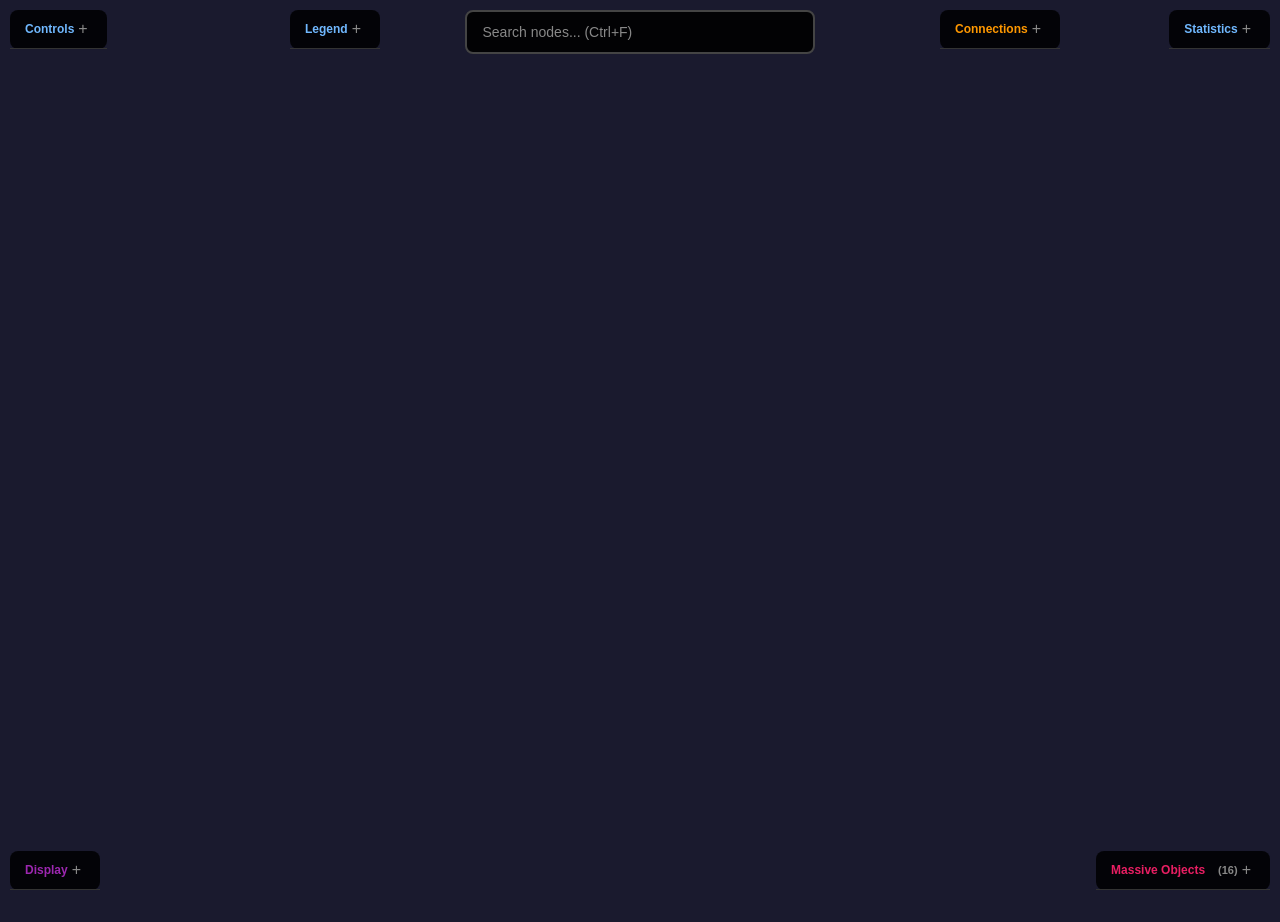
==== test_output.html @ c4960b2f "Modified the original features: _Disable zoom on simulation _Auto scale font size of the Highlighted" ====
<!DOCTYPE html>
<html lang="en">
<head>
    <meta charset="UTF-8">
    <meta name="viewport" content="width=device-width, initial-scale=1.0">
    <title>CodeGraph - Interactive Visualization</title>
    <script src="https://d3js.org/d3.v7.min.js"></script>
    <style>
* {
    margin: 0;
    padding: 0;
    box-sizing: border-box;
}
body {
    font-family: -apple-system, BlinkMacSystemFont, 'Segoe UI', Roboto, sans-serif;
    background: #1a1a2e;
    overflow: hidden;
}
#graph {
    width: 100vw;
    height: 100vh;
}
.node {
    cursor: pointer;
}
.node-module {
    fill: #009c2c;
    stroke: #00ff44;
    stroke-width: 2px;
}
.node-module.collapsed {
    fill: #006618;
    stroke: #00ff44;
    stroke-width: 3px;
    stroke-dasharray: 4, 2;
}
.node-entity {
    fill: #4a90d9;
    stroke: #70b8ff;
    stroke-width: 1.5px;
}
.node-entity.collapsed {
    fill: #2a5080;
    stroke: #70b8ff;
    stroke-width: 2px;
    stroke-dasharray: 3, 2;
}
.node-external {
    fill: #808080;
    stroke: #aaaaaa;
    stroke-width: 1px;
}
.node:hover {
    filter: brightness(1.3);
}
.node-hidden {
    opacity: 0;
    pointer-events: none;
}
.link {
    fill: none;
    stroke-opacity: 0.6;
}
.link-module-module {
    stroke: #ff9800;
    stroke-width: 3px;
    stroke-opacity: 0.8;
}
.link-module-entity {
    stroke: #009c2c;
    stroke-width: 1.5px;
    stroke-dasharray: 5, 3;
}
.link-dependency {
    stroke: #d94a4a;
    stroke-width: 1.5px;
}
.link-hidden {
    opacity: 0;
}
.label {
    font-size: 11px;
    fill: #ffffff;
    pointer-events: none;
    text-shadow: 0 0 3px #000, 0 0 6px #000;
}
.label-module {
    font-size: 13px;
    font-weight: bold;
}
.label-hidden {
    opacity: 0;
}
.label.highlighted-label {
    font-size: 16px;
}
.tooltip {
    position: absolute;
    background: rgba(0, 0, 0, 0.9);
    color: #fff;
    padding: 10px 14px;
    border-radius: 6px;
    font-size: 12px;
    pointer-events: none;
    opacity: 0;
    transition: opacity 0.2s;
    border: 1px solid #555;
    max-width: 300px;
}
.tooltip .links-info {
    margin-top: 8px;
    padding-top: 8px;
    border-top: 1px solid #444;
}
.tooltip .links-info span {
    display: inline-block;
    margin-right: 12px;
}
.tooltip .links-in {
    color: #4CAF50;
}
.tooltip .links-out {
    color: #ff9800;
}
.controls {
    top: 10px;
    left: 10px;
}
.controls .panel-header h4 {
    color: #70b8ff;
}
.controls p {
    margin: 5px 0;
    color: #ccc;
}
.controls kbd {
    background: #333;
    padding: 2px 6px;
    border-radius: 3px;
    font-family: monospace;
}
.legend {
    inset: 10px auto auto 290px;
}
.legend .panel-header h4 {
    color: #70b8ff;
}
.legend .panel-content h4 {
    margin-bottom: 8px;
    color: #70b8ff;
    margin-top: 0;
}
.legend-section {
    margin-bottom: 10px;
}
.legend-item {
    display: flex;
    align-items: center;
    margin: 4px 0;
}
.legend-color {
    width: 20px;
    height: 20px;
    margin-right: 10px;
    border-radius: 3px;
}
.legend-line {
    width: 30px;
    height: 3px;
    margin-right: 10px;
}
.legend-module { background: #009c2c; }
.legend-entity { background: #4a90d9; border-radius: 50%; }
.legend-external { background: #808080; border-radius: 50%; }
.legend-link-module { background: #ff9800; }
.legend-link-entity { background: #009c2c; }
.legend-link-dep { background: #d94a4a; }
.stats {
    top: 10px;
    right: 10px;
}
.stats .panel-header h4 {
    color: #70b8ff;
}
.unlinked-modules {
    top: 10px;
    right: 220px;
    max-height: 400px;
    max-width: 300px;
}
.unlinked-modules .panel-header h4 {
    color: #ff9800;
}
.unlinked-modules .count {
    color: #888;
    font-size: 11px;
    margin-left: 5px;
}
/* Tabs inside unlinked panel */
.unlinked-tabs {
    display: flex;
    border-bottom: 1px solid #333;
    margin-bottom: 10px;
}
.unlinked-tab {
    flex: 1;
    padding: 8px 4px;
    background: none;
    border: none;
    color: #888;
    cursor: pointer;
    font-size: 11px;
    transition: color 0.2s, background 0.2s;
    text-align: center;
}
.unlinked-tab:hover {
    color: #ccc;
}
.unlinked-tab.active {
    color: #ff9800;
    background: rgba(255, 152, 0, 0.1);
    border-bottom: 2px solid #ff9800;
}
.unlinked-tab-content {
    display: none;
}
.unlinked-tab-content.active {
    display: block;
}
/* Links filter in Links count tab */
.links-filter {
    margin-bottom: 10px;
    padding-bottom: 10px;
    border-bottom: 1px solid #333;
}
.links-filter .filter-row {
    display: flex;
    align-items: center;
    gap: 8px;
    margin-bottom: 6px;
}
.links-filter label {
    display: flex;
    align-items: center;
    gap: 4px;
    cursor: pointer;
    font-size: 11px;
}
.links-filter input[type="checkbox"] {
    cursor: pointer;
}
.links-filter input[type="number"] {
    width: 50px;
    padding: 4px 6px;
    border: 1px solid #555;
    border-radius: 4px;
    background: #333;
    color: #fff;
    font-size: 11px;
}
.unlinked-modules ul {
    list-style: none;
    margin: 0;
    padding: 0;
    max-height: 200px;
    overflow-y: auto;
}
.unlinked-modules li {
    padding: 4px 8px;
    margin: 2px 0;
    cursor: pointer;
    border-radius: 4px;
    transition: background 0.2s;
    white-space: nowrap;
    overflow: hidden;
    text-overflow: ellipsis;
}
.unlinked-modules li:hover {
    background: rgba(255, 152, 0, 0.3);
}
.unlinked-modules li .path {
    color: #888;
    font-size: 10px;
    display: block;
    margin-top: 2px;
}
.unlinked-modules li .links-count {
    color: #ff9800;
    font-weight: bold;
}
.unlinked-modules li .entity-type {
    color: #888;
    font-size: 10px;
}
.unlinked-modules::-webkit-scrollbar {
    width: 6px;
}
.unlinked-modules::-webkit-scrollbar-thumb {
    background: #555;
    border-radius: 3px;
}
/* Draggable panel styles */
.panel {
    position: fixed;
    background: rgba(0, 0, 0, 0.85);
    border-radius: 8px;
    color: #fff;
    font-size: 12px;
    z-index: 100;
    min-width: 150px;
}
.panel-header {
    display: flex;
    justify-content: space-between;
    align-items: center;
    padding: 10px 15px;
    cursor: move;
    border-bottom: 1px solid #333;
    user-select: none;
}
.panel-header h4 {
    margin: 0;
    display: flex;
    align-items: center;
    gap: 8px;
}
.panel-toggle {
    background: none;
    border: none;
    color: #888;
    cursor: pointer;
    font-size: 16px;
    padding: 0 4px;
    transition: color 0.2s;
}
.panel-toggle:hover {
    color: #fff;
}
.panel-content {
    padding: 15px;
    overflow-y: auto;
}
.panel.collapsed .panel-content {
    display: none;
}
.panel.collapsed {
    min-width: auto;
}
/* Massive objects panel */
.massive-objects {
    bottom: 10px;
    right: 10px;
    max-height: 400px;
    max-width: 300px;
}
.massive-objects .panel-header h4 {
    color: #e91e63;
}
.massive-objects .filters {
    margin-bottom: 10px;
    display: flex;
    flex-direction: column;
    gap: 8px;
}
.massive-objects .filter-row {
    display: flex;
    align-items: center;
    gap: 8px;
}
.massive-objects label {
    display: flex;
    align-items: center;
    gap: 4px;
    cursor: pointer;
}
.massive-objects input[type="checkbox"] {
    cursor: pointer;
}
.massive-objects input[type="number"] {
    width: 60px;
    padding: 4px 8px;
    border: 1px solid #555;
    border-radius: 4px;
    background: #333;
    color: #fff;
    font-size: 12px;
}
.massive-objects .count {
    color: #888;
    font-size: 11px;
    margin-left: 5px;
}
.massive-objects ul {
    list-style: none;
    margin: 0;
    padding: 0;
    max-height: 250px;
    overflow-y: auto;
}
.massive-objects li {
    padding: 4px 8px;
    margin: 2px 0;
    cursor: pointer;
    border-radius: 4px;
    transition: background 0.2s;
}
.massive-objects li:hover {
    background: rgba(233, 30, 99, 0.3);
}
.massive-objects li .lines {
    color: #e91e63;
    font-weight: bold;
}
.massive-objects li .entity-type {
    color: #888;
    font-size: 10px;
}
.massive-objects::-webkit-scrollbar {
    width: 6px;
}
.massive-objects::-webkit-scrollbar-thumb {
    background: #555;
    border-radius: 3px;
}
/* Size toggle / Display panel */
.size-toggle {
    bottom: 10px;
    left: 10px;
    min-width: 180px;
}
.size-toggle .panel-header h4 {
    color: #9c27b0;
}
.size-toggle label {
    cursor: pointer;
    display: flex;
    align-items: center;
    gap: 6px;
    margin: 3px 0;
}
.size-toggle input[type="checkbox"] {
    cursor: pointer;
    width: 14px;
    height: 14px;
}
.size-toggle .display-section {
    margin-top: 12px;
    padding-top: 10px;
    border-top: 1px solid #333;
}
.size-toggle .display-section h5 {
    margin: 0 0 8px 0;
    color: #888;
    font-size: 11px;
    text-transform: uppercase;
}
/* Search box styles */
.search-container {
    position: fixed;
    top: 10px;
    left: 50%;
    transform: translateX(-50%);
    z-index: 1001;
    width: 350px;
}
.search-box {
    position: relative;
    width: 100%;
}
.search-input {
    width: 100%;
    padding: 12px 40px 12px 16px;
    font-size: 14px;
    border: 2px solid #444;
    border-radius: 8px;
    background: rgba(0, 0, 0, 0.9);
    color: #fff;
    outline: none;
    transition: border-color 0.2s, box-shadow 0.2s;
}
.search-input:focus {
    border-color: #70b8ff;
    box-shadow: 0 0 10px rgba(112, 184, 255, 0.3);
}
.search-input::placeholder {
    color: #888;
}
.search-clear {
    position: absolute;
    right: 12px;
    top: 50%;
    transform: translateY(-50%);
    background: none;
    border: none;
    color: #888;
    font-size: 18px;
    cursor: pointer;
    padding: 4px;
    display: none;
}
.search-clear:hover {
    color: #fff;
}
.search-clear.visible {
    display: block;
}
.autocomplete-list {
    position: absolute;
    top: 100%;
    left: 0;
    right: 0;
    max-height: 300px;
    overflow-y: auto;
    background: rgba(0, 0, 0, 0.95);
    border: 1px solid #444;
    border-top: none;
    border-radius: 0 0 8px 8px;
    display: none;
}
.autocomplete-list.visible {
    display: block;
}
.autocomplete-item {
    padding: 10px 16px;
    cursor: pointer;
    display: flex;
    align-items: center;
    gap: 10px;
    border-bottom: 1px solid #333;
}
.autocomplete-item:last-child {
    border-bottom: none;
}
.autocomplete-item:hover,
.autocomplete-item.selected {
    background: rgba(112, 184, 255, 0.2);
}
.autocomplete-item .node-type {
    font-size: 10px;
    padding: 2px 6px;
    border-radius: 3px;
    text-transform: uppercase;
    font-weight: bold;
}
.autocomplete-item .node-type.module {
    background: #009c2c;
    color: #fff;
}
.autocomplete-item .node-type.entity {
    background: #4a90d9;
    color: #fff;
}
.autocomplete-item .node-type.external {
    background: #808080;
    color: #fff;
}
.autocomplete-item .node-name {
    color: #fff;
    flex: 1;
}
.autocomplete-item .node-parent {
    color: #888;
    font-size: 12px;
}
/* Dimmed state for non-highlighted nodes/links */
.node.dimmed {
    opacity: 0.15;
}
.link.dimmed {
    opacity: 0.05;
}
.label.dimmed {
    opacity: 0.1;
}
/* Highlighted state */
.node.highlighted {
    filter: brightness(1.3) drop-shadow(0 0 8px rgba(255, 255, 255, 0.5));
}
.node.highlighted-main {
    filter: brightness(1.5) drop-shadow(0 0 15px rgba(112, 184, 255, 0.8));
}
.link.highlighted {
    stroke-opacity: 1;
    filter: drop-shadow(0 0 3px rgba(255, 255, 255, 0.5));
}

    </style>
</head>
<body>
    <div id="graph"></div>
    <div class="tooltip" id="tooltip"></div>

    <!-- Search box -->
    <div class="search-container">
        <div class="search-box">
            <input type="text" class="search-input" id="searchInput" placeholder="Search nodes... (Ctrl+F)" autocomplete="off">
            <button class="search-clear" id="searchClear">&times;</button>
            <div class="autocomplete-list" id="autocompleteList"></div>
        </div>
    </div>

    <div class="panel controls collapsed" id="controls-panel">
        <div class="panel-header">
            <h4>Controls</h4>
            <button class="panel-toggle" title="Expand">+</button>
        </div>
        <div class="panel-content">
            <p><kbd>Ctrl+F</kbd> Search nodes</p>
            <p><kbd>Scroll</kbd> Zoom in/out</p>
            <p><kbd>Drag</kbd> on background - Pan</p>
            <p><kbd>Drag</kbd> on node - Pin node position</p>
            <p><kbd>Click</kbd> module/entity - Pin node (highlight connections)</p>
            <p><kbd>Double-click</kbd> - Collapse/Expand</p>
            <p><kbd>Esc</kbd> Clear search highlight</p>
        </div>
    </div>
    <div class="panel legend collapsed" id="legend-panel">
        <div class="panel-header">
            <h4>Legend</h4>
            <button class="panel-toggle" title="Expand">+</button>
        </div>
        <div class="panel-content">
            <div class="legend-section">
                <h4>Nodes</h4>
                <div class="legend-item">
                    <div class="legend-color legend-module"></div>
                    <span>Module (.py file)</span>
                </div>
                <div class="legend-item">
                    <div class="legend-color legend-entity"></div>
                    <span>Entity (function/class)</span>
                </div>
                <div class="legend-item">
                    <div class="legend-color legend-external"></div>
                    <span>External dependency</span>
                </div>
            </div>
            <div class="legend-section">
                <h4>Links</h4>
                <div class="legend-item">
                    <div class="legend-line legend-link-module"></div>
                    <span>Module → Module</span>
                </div>
                <div class="legend-item">
                    <div class="legend-line legend-link-entity" style="border-top: 2px dashed #009c2c; background: none; height: 0;"></div>
                    <span>Module → Entity</span>
                </div>
                <div class="legend-item">
                    <div class="legend-line legend-link-dep"></div>
                    <span>Entity → Dependency</span>
                </div>
            </div>
        </div>
    </div>
    <div class="panel stats collapsed" id="stats">
        <div class="panel-header">
            <h4>Statistics</h4>
            <button class="panel-toggle" title="Expand">+</button>
        </div>
        <div class="panel-content" id="stats-content"></div>
    </div>
    <div class="panel unlinked-modules collapsed" id="unlinked-modules">
        <div class="panel-header">
            <h4>Connections</h4>
            <button class="panel-toggle" title="Expand">+</button>
        </div>
        <div class="panel-content">
            <div class="unlinked-tabs">
                <button class="unlinked-tab active" data-tab="unlinked-list">Unlinked <span class="count" id="unlinked-count"></span></button>
                <button class="unlinked-tab" data-tab="links-count-list">Links count <span class="count" id="links-count"></span></button>
            </div>
            <div id="unlinked-list" class="unlinked-tab-content active"></div>
            <div id="links-count-list" class="unlinked-tab-content">
                <div class="links-filter">
                    <div class="filter-row">
                        <label><input type="checkbox" id="links-in-check" checked> Links in</label>
                        <label><input type="checkbox" id="links-out-check" checked> Links out</label>
                    </div>
                    <div class="filter-row">
                        <span>More than:</span>
                        <input type="number" id="links-threshold" value="5" min="0">
                    </div>
                </div>
                <div id="links-count-content"></div>
            </div>
        </div>
    </div>
    <div class="panel massive-objects collapsed" id="massive-objects">
        <div class="panel-header">
            <h4>Massive Objects <span class="count" id="massive-count"></span></h4>
            <button class="panel-toggle" title="Expand">+</button>
        </div>
        <div class="panel-content">
            <div class="filters">
                <div class="filter-row">
                    <label><input type="checkbox" id="filter-modules" checked> Modules</label>
                    <label><input type="checkbox" id="filter-classes" checked> Classes</label>
                    <label><input type="checkbox" id="filter-functions" checked> Functions</label>
                </div>
                <div class="filter-row">
                    <span>Min lines:</span>
                    <input type="number" id="massive-threshold" value="50" min="1">
                </div>
            </div>
            <ul id="massive-list"></ul>
        </div>
    </div>
    <div class="panel size-toggle collapsed" id="size-toggle-panel">
        <div class="panel-header">
            <h4>Display</h4>
            <button class="panel-toggle" title="Expand">+</button>
        </div>
        <div class="panel-content">
            <label>
                <input type="checkbox" id="size-by-code" checked>
                Size by lines of code
            </label>
            <div class="display-section">
                <h5>Show nodes</h5>
                <label><input type="checkbox" id="show-modules" checked> Modules</label>
                <label><input type="checkbox" id="show-classes" checked> Classes</label>
                <label><input type="checkbox" id="show-functions" checked> Functions</label>
                <label><input type="checkbox" id="show-external" checked> External</label>
            </div>
            <div class="display-section">
                <h5>Show links</h5>
                <label><input type="checkbox" id="show-link-module" checked> Module → Module</label>
                <label><input type="checkbox" id="show-link-entity" checked> Module → Entity</label>
                <label><input type="checkbox" id="show-link-dependency" checked> Dependencies</label>
            </div>
            <div class="display-section">
                <h5>Font Settings</h5>
                <label>Max highlighted font size: <input type="number" id="max-highlight-font" value="32" min="16" max="100"></label>
            </div>
        </div>
    </div>

    <script>
        const graphData = {
  "nodes": [
    {
      "id": "core.py",
      "type": "module",
      "collapsed": false,
      "fullPath": "codegraph\\codegraph\\core.py",
      "lines": 347
    },
    {
      "id": "core.py:parse_code_file",
      "label": "parse_code_file",
      "type": "entity",
      "parent": "core.py",
      "lines": 5,
      "entityType": "function"
    },
    {
      "id": "core.py:CodeGraph",
      "label": "CodeGraph",
      "type": "entity",
      "parent": "core.py",
      "lines": 121,
      "entityType": "class"
    },
    {
      "id": "core.py:collect_entities_usage_in_modules",
      "label": "collect_entities_usage_in_modules",
      "type": "entity",
      "parent": "core.py",
      "lines": 32,
      "entityType": "function"
    },
    {
      "id": "core.py:get_code_objects",
      "label": "get_code_objects",
      "type": "entity",
      "parent": "core.py",
      "lines": 11,
      "entityType": "function"
    },
    {
      "id": "core.py:get_imports_and_entities_lines",
      "label": "get_imports_and_entities_lines",
      "type": "entity",
      "parent": "core.py",
      "lines": 65,
      "entityType": "function"
    },
    {
      "id": "core.py:search_entities_from_list_in_code",
      "label": "search_entities_from_list_in_code",
      "type": "entity",
      "parent": "core.py",
      "lines": 8,
      "entityType": "function"
    },
    {
      "id": "core.py:search_entities_from_module_in_code",
      "label": "search_entities_from_module_in_code",
      "type": "entity",
      "parent": "core.py",
      "lines": 20,
      "entityType": "function"
    },
    {
      "id": "core.py:_",
      "label": "_",
      "type": "entity",
      "parent": "core.py",
      "lines": 0,
      "entityType": "function"
    },
    {
      "id": "core.py:read_file_content",
      "label": "read_file_content",
      "type": "entity",
      "parent": "core.py",
      "lines": 5,
      "entityType": "function"
    },
    {
      "id": "core.py:get_module_name",
      "label": "get_module_name",
      "type": "entity",
      "parent": "core.py",
      "lines": 3,
      "entityType": "function"
    },
    {
      "id": "core.py:module_name_in_imports",
      "label": "module_name_in_imports",
      "type": "entity",
      "parent": "core.py",
      "lines": 5,
      "entityType": "function"
    },
    {
      "id": "core.py:populate_free_nodes",
      "label": "populate_free_nodes",
      "type": "entity",
      "parent": "core.py",
      "lines": 57,
      "entityType": "function"
    },
    {
      "id": "core.py:search_entity_usage",
      "label": "search_entity_usage",
      "type": "entity",
      "parent": "core.py",
      "lines": 15,
      "entityType": "function"
    },
    {
      "id": "main.py",
      "type": "module",
      "collapsed": false,
      "fullPath": "codegraph\\codegraph\\main.py",
      "lines": 43
    },
    {
      "id": "main.py:main",
      "label": "main",
      "type": "entity",
      "parent": "main.py",
      "lines": 27,
      "entityType": "function"
    },
    {
      "id": "main.py:_",
      "label": "_",
      "type": "entity",
      "parent": "main.py",
      "lines": 0,
      "entityType": "function"
    },
    {
      "id": "main.py:cli",
      "label": "cli",
      "type": "entity",
      "parent": "main.py",
      "lines": 16,
      "entityType": "function"
    },
    {
      "id": "parser.py",
      "type": "module",
      "collapsed": false,
      "fullPath": "codegraph\\codegraph\\parser.py",
      "lines": 283
    },
    {
      "id": "parser.py:Function",
      "label": "Function",
      "type": "entity",
      "parent": "parser.py",
      "lines": 7,
      "entityType": "class"
    },
    {
      "id": "parser.py:AsyncFunction",
      "label": "AsyncFunction",
      "type": "entity",
      "parent": "parser.py",
      "lines": 7,
      "entityType": "class"
    },
    {
      "id": "parser.py:Class",
      "label": "Class",
      "type": "entity",
      "parent": "parser.py",
      "lines": 16,
      "entityType": "class"
    },
    {
      "id": "parser.py:_nest_function",
      "label": "_nest_function",
      "type": "entity",
      "parent": "parser.py",
      "lines": 10,
      "entityType": "function"
    },
    {
      "id": "parser.py:create_objects_array",
      "label": "create_objects_array",
      "type": "entity",
      "parent": "parser.py",
      "lines": 206,
      "entityType": "function"
    },
    {
      "id": "parser.py:_nest_class",
      "label": "_nest_class",
      "type": "entity",
      "parent": "parser.py",
      "lines": 5,
      "entityType": "function"
    },
    {
      "id": "parser.py:_Object",
      "label": "_Object",
      "type": "entity",
      "parent": "parser.py",
      "lines": 22,
      "entityType": "class"
    },
    {
      "id": "parser.py:Import",
      "label": "Import",
      "type": "entity",
      "parent": "parser.py",
      "lines": 10,
      "entityType": "class"
    },
    {
      "id": "utils.py",
      "type": "module",
      "collapsed": false,
      "fullPath": "codegraph\\codegraph\\utils.py",
      "lines": 25
    },
    {
      "id": "utils.py:get_python_paths_list",
      "label": "get_python_paths_list",
      "type": "entity",
      "parent": "utils.py",
      "lines": 25,
      "entityType": "function"
    },
    {
      "id": "vizualyzer.py",
      "type": "module",
      "collapsed": false,
      "fullPath": "codegraph\\codegraph\\vizualyzer.py",
      "lines": 392
    },
    {
      "id": "vizualyzer.py:draw_graph_matplotlib",
      "label": "draw_graph_matplotlib",
      "type": "entity",
      "parent": "vizualyzer.py",
      "lines": 86,
      "entityType": "function"
    },
    {
      "id": "vizualyzer.py:_read_template_file",
      "label": "_read_template_file",
      "type": "entity",
      "parent": "vizualyzer.py",
      "lines": 7,
      "entityType": "function"
    },
    {
      "id": "vizualyzer.py:get_d3_html_template",
      "label": "get_d3_html_template",
      "type": "entity",
      "parent": "vizualyzer.py",
      "lines": 10,
      "entityType": "function"
    },
    {
      "id": "vizualyzer.py:draw_graph",
      "label": "draw_graph",
      "type": "entity",
      "parent": "vizualyzer.py",
      "lines": 26,
      "entityType": "function"
    },
    {
      "id": "vizualyzer.py:export_to_csv",
      "label": "export_to_csv",
      "type": "entity",
      "parent": "vizualyzer.py",
      "lines": 83,
      "entityType": "function"
    },
    {
      "id": "vizualyzer.py:process_module_in_graph",
      "label": "process_module_in_graph",
      "type": "entity",
      "parent": "vizualyzer.py",
      "lines": 17,
      "entityType": "function"
    },
    {
      "id": "vizualyzer.py:convert_to_d3_format",
      "label": "convert_to_d3_format",
      "type": "entity",
      "parent": "vizualyzer.py",
      "lines": 160,
      "entityType": "function"
    },
    {
      "id": "vizualyzer.py:_get_template_dir",
      "label": "_get_template_dir",
      "type": "entity",
      "parent": "vizualyzer.py",
      "lines": 3,
      "entityType": "function"
    },
    {
      "id": "__init__.py",
      "type": "module",
      "collapsed": false,
      "fullPath": "codegraph\\codegraph\\__init__.py",
      "lines": 0
    },
    {
      "id": "test_codegraph.py",
      "type": "module",
      "collapsed": false,
      "fullPath": "codegraph\\tests\\test_codegraph.py",
      "lines": 6
    },
    {
      "id": "test_codegraph.py:test_main",
      "label": "test_main",
      "type": "entity",
      "parent": "test_codegraph.py",
      "lines": 6,
      "entityType": "function"
    },
    {
      "id": "test_codegraph.py:_",
      "label": "_",
      "type": "entity",
      "parent": "test_codegraph.py",
      "lines": 0,
      "entityType": "function"
    },
    {
      "id": "test_graph_generation.py",
      "type": "module",
      "collapsed": false,
      "fullPath": "codegraph\\tests\\test_graph_generation.py",
      "lines": 499
    },
    {
      "id": "test_graph_generation.py:TestImportParsing",
      "label": "TestImportParsing",
      "type": "entity",
      "parent": "test_graph_generation.py",
      "lines": 120,
      "entityType": "class"
    },
    {
      "id": "test_graph_generation.py:TestCodeGraphConnections",
      "label": "TestCodeGraphConnections",
      "type": "entity",
      "parent": "test_graph_generation.py",
      "lines": 25,
      "entityType": "class"
    },
    {
      "id": "test_graph_generation.py:TestCodeGraphOnItself",
      "label": "TestCodeGraphOnItself",
      "type": "entity",
      "parent": "test_graph_generation.py",
      "lines": 58,
      "entityType": "class"
    },
    {
      "id": "test_graph_generation.py:TestCSVExport",
      "label": "TestCSVExport",
      "type": "entity",
      "parent": "test_graph_generation.py",
      "lines": 177,
      "entityType": "class"
    },
    {
      "id": "test_graph_generation.py:_",
      "label": "_",
      "type": "entity",
      "parent": "test_graph_generation.py",
      "lines": 0,
      "entityType": "function"
    },
    {
      "id": "test_graph_generation.py:TestD3FormatConversion",
      "label": "TestD3FormatConversion",
      "type": "entity",
      "parent": "test_graph_generation.py",
      "lines": 119,
      "entityType": "class"
    },
    {
      "id": "test_package_install.py",
      "type": "module",
      "collapsed": false,
      "fullPath": "codegraph\\tests\\test_package_install.py",
      "lines": 66
    },
    {
      "id": "test_package_install.py:test_d3_visualization_without_matplotlib",
      "label": "test_d3_visualization_without_matplotlib",
      "type": "entity",
      "parent": "test_package_install.py",
      "lines": 33,
      "entityType": "function"
    },
    {
      "id": "test_package_install.py:test_codegraph_on_itself_without_matplotlib",
      "label": "test_codegraph_on_itself_without_matplotlib",
      "type": "entity",
      "parent": "test_package_install.py",
      "lines": 12,
      "entityType": "function"
    },
    {
      "id": "test_package_install.py:_",
      "label": "_",
      "type": "entity",
      "parent": "test_package_install.py",
      "lines": 0,
      "entityType": "function"
    },
    {
      "id": "test_package_install.py:test_import_codegraph",
      "label": "test_import_codegraph",
      "type": "entity",
      "parent": "test_package_install.py",
      "lines": 4,
      "entityType": "function"
    },
    {
      "id": "test_package_install.py:test_import_core",
      "label": "test_import_core",
      "type": "entity",
      "parent": "test_package_install.py",
      "lines": 4,
      "entityType": "function"
    },
    {
      "id": "test_package_install.py:test_import_vizualyzer",
      "label": "test_import_vizualyzer",
      "type": "entity",
      "parent": "test_package_install.py",
      "lines": 5,
      "entityType": "function"
    },
    {
      "id": "test_package_install.py:test_cli_help",
      "label": "test_cli_help",
      "type": "entity",
      "parent": "test_package_install.py",
      "lines": 8,
      "entityType": "function"
    },
    {
      "id": "test_utils.py",
      "type": "module",
      "collapsed": false,
      "fullPath": "codegraph\\tests\\test_utils.py",
      "lines": 11
    },
    {
      "id": "test_utils.py:test_get_python_paths_list_error",
      "label": "test_get_python_paths_list_error",
      "type": "entity",
      "parent": "test_utils.py",
      "lines": 6,
      "entityType": "function"
    },
    {
      "id": "test_utils.py:_",
      "label": "_",
      "type": "entity",
      "parent": "test_utils.py",
      "lines": 0,
      "entityType": "function"
    },
    {
      "id": "test_utils.py:test_get_python_paths_list",
      "label": "test_get_python_paths_list",
      "type": "entity",
      "parent": "test_utils.py",
      "lines": 5,
      "entityType": "function"
    },
    {
      "id": "alias_imports.py",
      "type": "module",
      "collapsed": false,
      "fullPath": "codegraph\\tests\\test_data\\alias_imports.py",
      "lines": 4
    },
    {
      "id": "alias_imports.py:use_aliases",
      "label": "use_aliases",
      "type": "entity",
      "parent": "alias_imports.py",
      "lines": 4,
      "entityType": "function"
    },
    {
      "id": "alias_imports.py:_",
      "label": "_",
      "type": "entity",
      "parent": "alias_imports.py",
      "lines": 0,
      "entityType": "function"
    },
    {
      "id": "comma_imports.py",
      "type": "module",
      "collapsed": false,
      "fullPath": "codegraph\\tests\\test_data\\comma_imports.py",
      "lines": 5
    },
    {
      "id": "comma_imports.py:use_all",
      "label": "use_all",
      "type": "entity",
      "parent": "comma_imports.py",
      "lines": 5,
      "entityType": "function"
    },
    {
      "id": "comma_imports.py:_",
      "label": "_",
      "type": "entity",
      "parent": "comma_imports.py",
      "lines": 0,
      "entityType": "function"
    },
    {
      "id": "module_a.py",
      "type": "module",
      "collapsed": false,
      "fullPath": "codegraph\\tests\\test_data\\module_a.py",
      "lines": 7
    },
    {
      "id": "module_a.py:func_a",
      "label": "func_a",
      "type": "entity",
      "parent": "module_a.py",
      "lines": 4,
      "entityType": "function"
    },
    {
      "id": "module_a.py:_",
      "label": "_",
      "type": "entity",
      "parent": "module_a.py",
      "lines": 0,
      "entityType": "function"
    },
    {
      "id": "module_a.py:func_a2",
      "label": "func_a2",
      "type": "entity",
      "parent": "module_a.py",
      "lines": 3,
      "entityType": "function"
    },
    {
      "id": "module_b.py",
      "type": "module",
      "collapsed": false,
      "fullPath": "codegraph\\tests\\test_data\\module_b.py",
      "lines": 6
    },
    {
      "id": "module_b.py:func_b",
      "label": "func_b",
      "type": "entity",
      "parent": "module_b.py",
      "lines": 3,
      "entityType": "function"
    },
    {
      "id": "module_b.py:_",
      "label": "_",
      "type": "entity",
      "parent": "module_b.py",
      "lines": 0,
      "entityType": "function"
    },
    {
      "id": "module_b.py:func_b2",
      "label": "func_b2",
      "type": "entity",
      "parent": "module_b.py",
      "lines": 3,
      "entityType": "function"
    },
    {
      "id": "module_c.py",
      "type": "module",
      "collapsed": false,
      "fullPath": "codegraph\\tests\\test_data\\module_c.py",
      "lines": 6
    },
    {
      "id": "module_c.py:func_c1",
      "label": "func_c1",
      "type": "entity",
      "parent": "module_c.py",
      "lines": 3,
      "entityType": "function"
    },
    {
      "id": "module_c.py:func_c2",
      "label": "func_c2",
      "type": "entity",
      "parent": "module_c.py",
      "lines": 3,
      "entityType": "function"
    },
    {
      "id": "object",
      "type": "external",
      "label": "object"
    }
  ],
  "links": [
    {
      "source": "core.py",
      "target": "core.py:parse_code_file",
      "type": "module-entity"
    },
    {
      "source": "core.py:parse_code_file",
      "target": "parser.py:create_objects_array",
      "type": "dependency"
    },
    {
      "source": "core.py:parse_code_file",
      "target": "core.py:read_file_content",
      "type": "dependency"
    },
    {
      "source": "core.py",
      "target": "core.py:CodeGraph",
      "type": "module-entity"
    },
    {
      "source": "core.py:CodeGraph",
      "target": "utils.py:get_python_paths_list",
      "type": "dependency"
    },
    {
      "source": "core.py:CodeGraph",
      "target": "core.py:get_code_objects",
      "type": "dependency"
    },
    {
      "source": "core.py:CodeGraph",
      "target": "core.py:get_imports_and_entities_lines",
      "type": "dependency"
    },
    {
      "source": "core.py:CodeGraph",
      "target": "core.py:collect_entities_usage_in_modules",
      "type": "dependency"
    },
    {
      "source": "core.py:CodeGraph",
      "target": "core.py:populate_free_nodes",
      "type": "dependency"
    },
    {
      "source": "core.py",
      "target": "core.py:collect_entities_usage_in_modules",
      "type": "module-entity"
    },
    {
      "source": "core.py:collect_entities_usage_in_modules",
      "target": "core.py:read_file_content",
      "type": "dependency"
    },
    {
      "source": "core.py:collect_entities_usage_in_modules",
      "target": "core.py:get_module_name",
      "type": "dependency"
    },
    {
      "source": "core.py:collect_entities_usage_in_modules",
      "target": "core.py:search_entities_from_module_in_code",
      "type": "dependency"
    },
    {
      "source": "core.py:collect_entities_usage_in_modules",
      "target": "core.py:search_entities_from_module_in_code",
      "type": "dependency"
    },
    {
      "source": "core.py",
      "target": "core.py:get_code_objects",
      "type": "module-entity"
    },
    {
      "source": "core.py:get_code_objects",
      "target": "core.py:parse_code_file",
      "type": "dependency"
    },
    {
      "source": "core.py",
      "target": "core.py:get_imports_and_entities_lines",
      "type": "module-entity"
    },
    {
      "source": "core.py:get_imports_and_entities_lines",
      "target": "core.py:get_module_name",
      "type": "dependency"
    },
    {
      "source": "core.py",
      "target": "core.py:search_entities_from_list_in_code",
      "type": "module-entity"
    },
    {
      "source": "core.py:search_entities_from_list_in_code",
      "target": "core.py:search_entity_usage",
      "type": "dependency"
    },
    {
      "source": "core.py",
      "target": "core.py:search_entities_from_module_in_code",
      "type": "module-entity"
    },
    {
      "source": "core.py:search_entities_from_module_in_code",
      "target": "core.py:search_entities_from_list_in_code",
      "type": "dependency"
    },
    {
      "source": "core.py",
      "target": "core.py:_",
      "type": "module-entity"
    },
    {
      "source": "core.py",
      "target": "core.py:read_file_content",
      "type": "module-entity"
    },
    {
      "source": "core.py",
      "target": "core.py:get_module_name",
      "type": "module-entity"
    },
    {
      "source": "core.py",
      "target": "core.py:module_name_in_imports",
      "type": "module-entity"
    },
    {
      "source": "core.py",
      "target": "core.py:populate_free_nodes",
      "type": "module-entity"
    },
    {
      "source": "core.py",
      "target": "core.py:search_entity_usage",
      "type": "module-entity"
    },
    {
      "source": "main.py",
      "target": "main.py:main",
      "type": "module-entity"
    },
    {
      "source": "main.py:main",
      "target": "core.py:CodeGraph",
      "type": "dependency"
    },
    {
      "source": "main.py:main",
      "target": "vizualyzer.py:draw_graph",
      "type": "dependency"
    },
    {
      "source": "main.py:main",
      "target": "main.py:cli",
      "type": "dependency"
    },
    {
      "source": "main.py",
      "target": "main.py:_",
      "type": "module-entity"
    },
    {
      "source": "main.py:_",
      "target": "main.py:main",
      "type": "dependency"
    },
    {
      "source": "main.py",
      "target": "main.py:cli",
      "type": "module-entity"
    },
    {
      "source": "parser.py",
      "target": "parser.py:Function",
      "type": "module-entity"
    },
    {
      "source": "parser.py:Function",
      "target": "parser.py:_Object",
      "type": "dependency"
    },
    {
      "source": "parser.py:Function",
      "target": "parser.py:_Object",
      "type": "dependency"
    },
    {
      "source": "parser.py",
      "target": "parser.py:AsyncFunction",
      "type": "module-entity"
    },
    {
      "source": "parser.py:AsyncFunction",
      "target": "parser.py:_Object",
      "type": "dependency"
    },
    {
      "source": "parser.py:AsyncFunction",
      "target": "parser.py:_Object",
      "type": "dependency"
    },
    {
      "source": "parser.py",
      "target": "parser.py:Class",
      "type": "module-entity"
    },
    {
      "source": "parser.py:Class",
      "target": "parser.py:_Object",
      "type": "dependency"
    },
    {
      "source": "parser.py:Class",
      "target": "parser.py:_Object",
      "type": "dependency"
    },
    {
      "source": "parser.py",
      "target": "parser.py:_nest_function",
      "type": "module-entity"
    },
    {
      "source": "parser.py:_nest_function",
      "target": "parser.py:Function",
      "type": "dependency"
    },
    {
      "source": "parser.py",
      "target": "parser.py:create_objects_array",
      "type": "module-entity"
    },
    {
      "source": "parser.py:create_objects_array",
      "target": "parser.py:Function",
      "type": "dependency"
    },
    {
      "source": "parser.py:create_objects_array",
      "target": "parser.py:Function",
      "type": "dependency"
    },
    {
      "source": "parser.py:create_objects_array",
      "target": "parser.py:Class",
      "type": "dependency"
    },
    {
      "source": "parser.py:create_objects_array",
      "target": "parser.py:Import",
      "type": "dependency"
    },
    {
      "source": "parser.py:create_objects_array",
      "target": "parser.py:Import",
      "type": "dependency"
    },
    {
      "source": "parser.py:create_objects_array",
      "target": "parser.py:_nest_function",
      "type": "dependency"
    },
    {
      "source": "parser.py:create_objects_array",
      "target": "parser.py:_nest_function",
      "type": "dependency"
    },
    {
      "source": "parser.py:create_objects_array",
      "target": "parser.py:AsyncFunction",
      "type": "dependency"
    },
    {
      "source": "parser.py:create_objects_array",
      "target": "parser.py:_nest_class",
      "type": "dependency"
    },
    {
      "source": "parser.py",
      "target": "parser.py:_nest_class",
      "type": "module-entity"
    },
    {
      "source": "parser.py:_nest_class",
      "target": "parser.py:Class",
      "type": "dependency"
    },
    {
      "source": "parser.py",
      "target": "parser.py:_Object",
      "type": "module-entity"
    },
    {
      "source": "parser.py",
      "target": "parser.py:Import",
      "type": "module-entity"
    },
    {
      "source": "parser.py:Import",
      "target": "object",
      "type": "dependency"
    },
    {
      "source": "utils.py",
      "target": "utils.py:get_python_paths_list",
      "type": "module-entity"
    },
    {
      "source": "vizualyzer.py",
      "target": "vizualyzer.py:draw_graph_matplotlib",
      "type": "module-entity"
    },
    {
      "source": "vizualyzer.py:draw_graph_matplotlib",
      "target": "vizualyzer.py:process_module_in_graph",
      "type": "dependency"
    },
    {
      "source": "vizualyzer.py",
      "target": "vizualyzer.py:_read_template_file",
      "type": "module-entity"
    },
    {
      "source": "vizualyzer.py:_read_template_file",
      "target": "vizualyzer.py:_get_template_dir",
      "type": "dependency"
    },
    {
      "source": "vizualyzer.py",
      "target": "vizualyzer.py:get_d3_html_template",
      "type": "module-entity"
    },
    {
      "source": "vizualyzer.py:get_d3_html_template",
      "target": "vizualyzer.py:_read_template_file",
      "type": "dependency"
    },
    {
      "source": "vizualyzer.py:get_d3_html_template",
      "target": "vizualyzer.py:_read_template_file",
      "type": "dependency"
    },
    {
      "source": "vizualyzer.py:get_d3_html_template",
      "target": "vizualyzer.py:_read_template_file",
      "type": "dependency"
    },
    {
      "source": "vizualyzer.py",
      "target": "vizualyzer.py:draw_graph",
      "type": "module-entity"
    },
    {
      "source": "vizualyzer.py:draw_graph",
      "target": "vizualyzer.py:convert_to_d3_format",
      "type": "dependency"
    },
    {
      "source": "vizualyzer.py:draw_graph",
      "target": "vizualyzer.py:get_d3_html_template",
      "type": "dependency"
    },
    {
      "source": "vizualyzer.py",
      "target": "vizualyzer.py:export_to_csv",
      "type": "module-entity"
    },
    {
      "source": "vizualyzer.py:export_to_csv",
      "target": "vizualyzer.py:convert_to_d3_format",
      "type": "dependency"
    },
    {
      "source": "vizualyzer.py",
      "target": "vizualyzer.py:process_module_in_graph",
      "type": "module-entity"
    },
    {
      "source": "vizualyzer.py",
      "target": "vizualyzer.py:convert_to_d3_format",
      "type": "module-entity"
    },
    {
      "source": "vizualyzer.py",
      "target": "vizualyzer.py:_get_template_dir",
      "type": "module-entity"
    },
    {
      "source": "test_codegraph.py",
      "target": "test_codegraph.py:test_main",
      "type": "module-entity"
    },
    {
      "source": "test_codegraph.py:test_main",
      "target": "core.py:CodeGraph",
      "type": "dependency"
    },
    {
      "source": "test_codegraph.py",
      "target": "test_codegraph.py:_",
      "type": "module-entity"
    },
    {
      "source": "test_graph_generation.py",
      "target": "test_graph_generation.py:TestImportParsing",
      "type": "module-entity"
    },
    {
      "source": "test_graph_generation.py:TestImportParsing",
      "target": "parser.py:create_objects_array",
      "type": "dependency"
    },
    {
      "source": "test_graph_generation.py:TestImportParsing",
      "target": "parser.py:create_objects_array",
      "type": "dependency"
    },
    {
      "source": "test_graph_generation.py:TestImportParsing",
      "target": "parser.py:create_objects_array",
      "type": "dependency"
    },
    {
      "source": "test_graph_generation.py:TestImportParsing",
      "target": "parser.py:create_objects_array",
      "type": "dependency"
    },
    {
      "source": "test_graph_generation.py:TestImportParsing",
      "target": "parser.py:create_objects_array",
      "type": "dependency"
    },
    {
      "source": "test_graph_generation.py:TestImportParsing",
      "target": "parser.py:create_objects_array",
      "type": "dependency"
    },
    {
      "source": "test_graph_generation.py:TestImportParsing",
      "target": "parser.py:create_objects_array",
      "type": "dependency"
    },
    {
      "source": "test_graph_generation.py",
      "target": "test_graph_generation.py:TestCodeGraphConnections",
      "type": "module-entity"
    },
    {
      "source": "test_graph_generation.py:TestCodeGraphConnections",
      "target": "core.py:CodeGraph",
      "type": "dependency"
    },
    {
      "source": "test_graph_generation.py:TestCodeGraphConnections",
      "target": "core.py:CodeGraph",
      "type": "dependency"
    },
    {
      "source": "test_graph_generation.py",
      "target": "test_graph_generation.py:TestCodeGraphOnItself",
      "type": "module-entity"
    },
    {
      "source": "test_graph_generation.py:TestCodeGraphOnItself",
      "target": "core.py:CodeGraph",
      "type": "dependency"
    },
    {
      "source": "test_graph_generation.py:TestCodeGraphOnItself",
      "target": "core.py:CodeGraph",
      "type": "dependency"
    },
    {
      "source": "test_graph_generation.py:TestCodeGraphOnItself",
      "target": "core.py:CodeGraph",
      "type": "dependency"
    },
    {
      "source": "test_graph_generation.py",
      "target": "test_graph_generation.py:TestCSVExport",
      "type": "module-entity"
    },
    {
      "source": "test_graph_generation.py:TestCSVExport",
      "target": "core.py:CodeGraph",
      "type": "dependency"
    },
    {
      "source": "test_graph_generation.py",
      "target": "test_graph_generation.py:_",
      "type": "module-entity"
    },
    {
      "source": "test_graph_generation.py",
      "target": "test_graph_generation.py:TestD3FormatConversion",
      "type": "module-entity"
    },
    {
      "source": "test_package_install.py",
      "target": "test_package_install.py:test_d3_visualization_without_matplotlib",
      "type": "module-entity"
    },
    {
      "source": "test_package_install.py:test_d3_visualization_without_matplotlib",
      "target": "vizualyzer.py:draw_graph",
      "type": "dependency"
    },
    {
      "source": "test_package_install.py",
      "target": "test_package_install.py:test_codegraph_on_itself_without_matplotlib",
      "type": "module-entity"
    },
    {
      "source": "test_package_install.py:test_codegraph_on_itself_without_matplotlib",
      "target": "core.py:CodeGraph",
      "type": "dependency"
    },
    {
      "source": "test_package_install.py",
      "target": "test_package_install.py:_",
      "type": "module-entity"
    },
    {
      "source": "test_package_install.py",
      "target": "test_package_install.py:test_import_codegraph",
      "type": "module-entity"
    },
    {
      "source": "test_package_install.py",
      "target": "test_package_install.py:test_import_core",
      "type": "module-entity"
    },
    {
      "source": "test_package_install.py",
      "target": "test_package_install.py:test_import_vizualyzer",
      "type": "module-entity"
    },
    {
      "source": "test_package_install.py",
      "target": "test_package_install.py:test_cli_help",
      "type": "module-entity"
    },
    {
      "source": "test_utils.py",
      "target": "test_utils.py:test_get_python_paths_list_error",
      "type": "module-entity"
    },
    {
      "source": "test_utils.py:test_get_python_paths_list_error",
      "target": "utils.py:get_python_paths_list",
      "type": "dependency"
    },
    {
      "source": "test_utils.py",
      "target": "test_utils.py:_",
      "type": "module-entity"
    },
    {
      "source": "test_utils.py:_",
      "target": "utils.py:get_python_paths_list",
      "type": "dependency"
    },
    {
      "source": "test_utils.py",
      "target": "test_utils.py:test_get_python_paths_list",
      "type": "module-entity"
    },
    {
      "source": "alias_imports.py",
      "target": "alias_imports.py:use_aliases",
      "type": "module-entity"
    },
    {
      "source": "alias_imports.py:use_aliases",
      "target": "module_b.py:func_b",
      "type": "dependency"
    },
    {
      "source": "alias_imports.py:use_aliases",
      "target": "module_a.py:func_a",
      "type": "dependency"
    },
    {
      "source": "alias_imports.py",
      "target": "alias_imports.py:_",
      "type": "module-entity"
    },
    {
      "source": "comma_imports.py",
      "target": "comma_imports.py:use_all",
      "type": "module-entity"
    },
    {
      "source": "comma_imports.py:use_all",
      "target": "module_a.py:func_a",
      "type": "dependency"
    },
    {
      "source": "comma_imports.py:use_all",
      "target": "module_c.py:func_c1",
      "type": "dependency"
    },
    {
      "source": "comma_imports.py:use_all",
      "target": "module_b.py:func_b",
      "type": "dependency"
    },
    {
      "source": "comma_imports.py",
      "target": "comma_imports.py:_",
      "type": "module-entity"
    },
    {
      "source": "module_a.py",
      "target": "module_a.py:func_a",
      "type": "module-entity"
    },
    {
      "source": "module_a.py:func_a",
      "target": "module_c.py:func_c1",
      "type": "dependency"
    },
    {
      "source": "module_a.py:func_a",
      "target": "module_b.py:func_b",
      "type": "dependency"
    },
    {
      "source": "module_a.py",
      "target": "module_a.py:_",
      "type": "module-entity"
    },
    {
      "source": "module_a.py",
      "target": "module_a.py:func_a2",
      "type": "module-entity"
    },
    {
      "source": "module_b.py",
      "target": "module_b.py:func_b",
      "type": "module-entity"
    },
    {
      "source": "module_b.py:func_b",
      "target": "module_c.py:func_c2",
      "type": "dependency"
    },
    {
      "source": "module_b.py",
      "target": "module_b.py:_",
      "type": "module-entity"
    },
    {
      "source": "module_b.py",
      "target": "module_b.py:func_b2",
      "type": "module-entity"
    },
    {
      "source": "module_c.py",
      "target": "module_c.py:func_c1",
      "type": "module-entity"
    },
    {
      "source": "module_c.py",
      "target": "module_c.py:func_c2",
      "type": "module-entity"
    },
    {
      "source": "vizualyzer.py",
      "target": "vizualyzer.py:draw_graph",
      "type": "module-entity"
    },
    {
      "source": "vizualyzer.py:draw_graph",
      "target": "vizualyzer.py:process_module_in_graph",
      "type": "dependency"
    },
    {
      "source": "vizualyzer.py",
      "target": "vizualyzer.py:process_module_in_graph",
      "type": "module-entity"
    },
    {
      "source": "alias_imports.py",
      "target": "module_b.py",
      "type": "module-module"
    },
    {
      "source": "comma_imports.py",
      "target": "module_c.py",
      "type": "module-module"
    },
    {
      "source": "core.py",
      "target": "parser.py",
      "type": "module-module"
    },
    {
      "source": "test_codegraph.py",
      "target": "core.py",
      "type": "module-module"
    },
    {
      "source": "module_a.py",
      "target": "module_b.py",
      "type": "module-module"
    },
    {
      "source": "core.py",
      "target": "utils.py",
      "type": "module-module"
    },
    {
      "source": "main.py",
      "target": "core.py",
      "type": "module-module"
    },
    {
      "source": "test_package_install.py",
      "target": "__init__.py",
      "type": "module-module"
    },
    {
      "source": "module_b.py",
      "target": "module_c.py",
      "type": "module-module"
    },
    {
      "source": "test_graph_generation.py",
      "target": "core.py",
      "type": "module-module"
    },
    {
      "source": "alias_imports.py",
      "target": "module_a.py",
      "type": "module-module"
    },
    {
      "source": "main.py",
      "target": "vizualyzer.py",
      "type": "module-module"
    },
    {
      "source": "test_graph_generation.py",
      "target": "vizualyzer.py",
      "type": "module-module"
    },
    {
      "source": "module_a.py",
      "target": "module_c.py",
      "type": "module-module"
    },
    {
      "source": "test_utils.py",
      "target": "utils.py",
      "type": "module-module"
    },
    {
      "source": "comma_imports.py",
      "target": "module_b.py",
      "type": "module-module"
    },
    {
      "source": "main.py",
      "target": "__init__.py",
      "type": "module-module"
    },
    {
      "source": "test_package_install.py",
      "target": "core.py",
      "type": "module-module"
    },
    {
      "source": "test_package_install.py",
      "target": "main.py",
      "type": "module-module"
    },
    {
      "source": "test_graph_generation.py",
      "target": "parser.py",
      "type": "module-module"
    },
    {
      "source": "comma_imports.py",
      "target": "module_a.py",
      "type": "module-module"
    },
    {
      "source": "test_package_install.py",
      "target": "vizualyzer.py",
      "type": "module-module"
    }
  ],
  "unlinkedModules": []
};

// Panel drag and collapse functionality
document.querySelectorAll('.panel').forEach(panel => {
    const header = panel.querySelector('.panel-header');
    const toggleBtn = panel.querySelector('.panel-toggle');
    let isDragging = false;
    let startX, startY, startLeft, startTop;

    // Collapse/expand
    toggleBtn.addEventListener('click', (e) => {
        e.stopPropagation();
        panel.classList.toggle('collapsed');
        toggleBtn.textContent = panel.classList.contains('collapsed') ? '+' : '−';
        toggleBtn.title = panel.classList.contains('collapsed') ? 'Expand' : 'Collapse';
    });

    // Drag functionality
    header.addEventListener('mousedown', (e) => {
        if (e.target === toggleBtn) return;
        isDragging = true;
        const rect = panel.getBoundingClientRect();
        startX = e.clientX;
        startY = e.clientY;
        startLeft = rect.left;
        startTop = rect.top;
        panel.style.right = 'auto';
        panel.style.bottom = 'auto';
        panel.style.left = startLeft + 'px';
        panel.style.top = startTop + 'px';
        document.body.style.cursor = 'move';
    });

    document.addEventListener('mousemove', (e) => {
        if (!isDragging) return;
        const dx = e.clientX - startX;
        const dy = e.clientY - startY;
        panel.style.left = (startLeft + dx) + 'px';
        panel.style.top = (startTop + dy) + 'px';
    });

    document.addEventListener('mouseup', () => {
        isDragging = false;
        document.body.style.cursor = '';
    });
});

// Calculate stats
const moduleCount = graphData.nodes.filter(n => n.type === 'module').length;
const entityCount = graphData.nodes.filter(n => n.type === 'entity').length;
const moduleLinks = graphData.links.filter(l => l.type === 'module-module').length;
document.getElementById('stats-content').innerHTML = `
    <p>Modules: ${moduleCount}</p>
    <p>Entities: ${entityCount}</p>
    <p>Module connections: ${moduleLinks}</p>
`;

// Calculate links count for each node
const nodeLinksMap = {};
graphData.nodes.forEach(n => {
    nodeLinksMap[n.id] = { linksIn: 0, linksOut: 0 };
});
graphData.links.forEach(l => {
    const sourceId = typeof l.source === 'object' ? l.source.id : l.source;
    const targetId = typeof l.target === 'object' ? l.target.id : l.target;
    if (nodeLinksMap[sourceId]) nodeLinksMap[sourceId].linksOut++;
    if (nodeLinksMap[targetId]) nodeLinksMap[targetId].linksIn++;
});

// Populate unlinked modules panel
const unlinkedModules = graphData.unlinkedModules || [];
document.getElementById('unlinked-count').textContent = `(${unlinkedModules.length})`;
if (unlinkedModules.length > 0) {
    document.getElementById('unlinked-list').innerHTML = `
        <ul>
            ${unlinkedModules.map(m => `
                <li data-module-id="${m.id}" title="${m.fullPath}">
                    ${m.id}
                    <span class="path">${m.fullPath}</span>
                </li>
            `).join('')}
        </ul>
    `;
} else {
    document.getElementById('unlinked-list').innerHTML = '<p style="color: #888; padding: 5px;">No unlinked modules</p>';
}

// Tab switching for unlinked panel
document.querySelectorAll('.unlinked-tab').forEach(tab => {
    tab.addEventListener('click', () => {
        document.querySelectorAll('.unlinked-tab').forEach(t => t.classList.remove('active'));
        document.querySelectorAll('.unlinked-tab-content').forEach(c => c.classList.remove('active'));
        tab.classList.add('active');
        document.getElementById(tab.dataset.tab).classList.add('active');
    });
});

// Links count filter function
function updateLinksCount() {
    const threshold = parseInt(document.getElementById('links-threshold').value) || 0;
    const countIn = document.getElementById('links-in-check').checked;
    const countOut = document.getElementById('links-out-check').checked;

    const nodesWithLinks = graphData.nodes
        .filter(n => n.type === 'module' || n.type === 'entity')
        .map(n => {
            const links = nodeLinksMap[n.id] || { linksIn: 0, linksOut: 0 };
            let total = 0;
            if (countIn && countOut) total = links.linksIn + links.linksOut;
            else if (countIn) total = links.linksIn;
            else if (countOut) total = links.linksOut;
            return { ...n, linksIn: links.linksIn, linksOut: links.linksOut, totalLinks: total };
        })
        .filter(n => n.totalLinks > threshold)
        .sort((a, b) => b.totalLinks - a.totalLinks);

    document.getElementById('links-count').textContent = `(${nodesWithLinks.length})`;

    if (nodesWithLinks.length > 0) {
        document.getElementById('links-count-content').innerHTML = `
            <ul>
                ${nodesWithLinks.map(n => `
                    <li data-node-id="${n.id}" title="${n.type === 'module' ? n.fullPath : n.parent}">
                        <span class="links-count">${n.totalLinks}</span> ${n.label || n.id}
                        <span class="entity-type">${n.type === 'module' ? 'module' : n.entityType}</span>
                    </li>
                `).join('')}
            </ul>
        `;

        // Add click handlers for links count items
        document.querySelectorAll('#links-count-content li').forEach(li => {
            li.addEventListener('click', () => {
                const nodeId = li.dataset.nodeId;
                highlightNode(nodeId);
            });
        });
    } else {
        document.getElementById('links-count-content').innerHTML = '<p style="color: #888;">No matching nodes</p>';
    }
}

// Initialize links count and add event listeners
document.getElementById('links-in-check').addEventListener('change', updateLinksCount);
document.getElementById('links-out-check').addEventListener('change', updateLinksCount);
document.getElementById('links-threshold').addEventListener('input', updateLinksCount);
updateLinksCount();

// Size scaling state
let sizeByCode = true;

// Calculate max lines for scaling
const maxLines = Math.max(...graphData.nodes.map(n => n.lines || 0), 1);

// Function to get node size based on lines of code
function getNodeSize(d, baseSize) {
    if (!sizeByCode || !d.lines) return baseSize;
    // Scale between baseSize and baseSize * 3 based on lines
    const scale = 1 + (d.lines / maxLines) * 2;
    return baseSize * scale;
}

// Function to update massive objects list
function updateMassiveObjects() {
    const threshold = parseInt(document.getElementById('massive-threshold').value) || 50;
    const showModules = document.getElementById('filter-modules').checked;
    const showClasses = document.getElementById('filter-classes').checked;
    const showFunctions = document.getElementById('filter-functions').checked;

    const massiveNodes = graphData.nodes
        .filter(n => (n.type === 'entity' || n.type === 'module') && n.lines >= threshold)
        .filter(n => {
            if (n.type === 'module') return showModules;
            if (n.entityType === 'class') return showClasses;
            if (n.entityType === 'function') return showFunctions;
            return true;
        })
        .sort((a, b) => b.lines - a.lines);

    document.getElementById('massive-count').textContent = `(${massiveNodes.length})`;
    document.getElementById('massive-list').innerHTML = massiveNodes.map(n => `
        <li data-node-id="${n.id}" title="${n.type === 'module' ? n.fullPath : n.parent}">
            <span class="lines">${n.lines}</span> ${n.label || n.id}
            <span class="entity-type">${n.type === 'module' ? 'module' : n.entityType}</span>
        </li>
    `).join('');

    // Add click handlers
    document.querySelectorAll('#massive-list li').forEach(li => {
        li.addEventListener('click', () => {
            const nodeId = li.dataset.nodeId;
            highlightNode(nodeId);
        });
    });
}

// Add event listeners for massive objects filters
document.getElementById('filter-modules').addEventListener('change', updateMassiveObjects);
document.getElementById('filter-classes').addEventListener('change', updateMassiveObjects);
document.getElementById('filter-functions').addEventListener('change', updateMassiveObjects);
document.getElementById('massive-threshold').addEventListener('input', updateMassiveObjects);

// Initial population
updateMassiveObjects();

const width = window.innerWidth;
const height = window.innerHeight;

// Create SVG
const svg = d3.select("#graph")
    .append("svg")
    .attr("width", width)
    .attr("height", height);

// Add zoom behavior
const g = svg.append("g");

// Function to update font sizes based on zoom scale
function updateFontSizes(scale) {
    labels.style("font-size", function(d) {
        const baseSize = d.type === 'module' ? 13 : 11;
        const scaledSize = baseSize / scale;
        const isHighlighted = d3.select(this).classed('highlighted-label');
        const maxSize = isHighlighted ? maxHighlightFontSize : 24;
        // Clamp to reasonable range
        return Math.max(6, Math.min(maxSize, scaledSize)) + "px";
    });
}

const zoom = d3.zoom()
    .scaleExtent([0.05, 4])
    .on("zoom", (event) => {
        g.attr("transform", event.transform);
        currentScale = event.transform.k;
        // Adjust font sizes based on zoom scale
        updateFontSizes(currentScale);
    });

svg.call(zoom);

// Handle clicks on blank space to unpin highlighted node and zoom out
svg.on("click", function(event) {
    // Only trigger if clicking on the SVG itself (not on nodes or other elements)
    if (event.target === this && currentHighlightedNode !== null) {
        clearHighlight();
        zoomToFit();
    }
});

// Tooltip
const tooltip = d3.select("#tooltip");

// Track collapsed nodes (modules and entities)
const collapsedNodes = new Set();

// Create arrow markers for different link types
const defs = svg.append("defs");

// Module-module arrow (orange)
defs.append("marker")
    .attr("id", "arrow-module-module")
    .attr("viewBox", "0 -5 10 10")
    .attr("refX", 25)
    .attr("refY", 0)
    .attr("markerWidth", 8)
    .attr("markerHeight", 8)
    .attr("orient", "auto")
    .append("path")
    .attr("fill", "#ff9800")
    .attr("d", "M0,-5L10,0L0,5");

// Module-entity arrow (green)
defs.append("marker")
    .attr("id", "arrow-module-entity")
    .attr("viewBox", "0 -5 10 10")
    .attr("refX", 18)
    .attr("refY", 0)
    .attr("markerWidth", 6)
    .attr("markerHeight", 6)
    .attr("orient", "auto")
    .append("path")
    .attr("fill", "#009c2c")
    .attr("d", "M0,-5L10,0L0,5");

// Dependency arrow (red)
defs.append("marker")
    .attr("id", "arrow-dependency")
    .attr("viewBox", "0 -5 10 10")
    .attr("refX", 18)
    .attr("refY", 0)
    .attr("markerWidth", 6)
    .attr("markerHeight", 6)
    .attr("orient", "auto")
    .append("path")
    .attr("fill", "#d94a4a")
    .attr("d", "M0,-5L10,0L0,5");

// Scale spacing based on number of nodes
const nodeCount = graphData.nodes.length;
const scaleFactor = nodeCount > 40 ? 1 + (nodeCount - 40) / 50 : 1;

// Flag to ensure zoom-to-fit only happens once
let initialZoomDone = false;

// Create force simulation with adjusted parameters for better spacing
const simulation = d3.forceSimulation(graphData.nodes)
    .force("link", d3.forceLink(graphData.links).id(d => d.id).distance(d => {
        const base = d.type === 'module-module' ? 300 : d.type === 'module-entity' ? 100 : 120;
        return base * scaleFactor;
    }).strength(0.3 / scaleFactor))
    .force("charge", d3.forceManyBody().strength(d => {
        const base = d.type === 'module' ? -800 : -300;
        return base * scaleFactor;
    }))
    .force("center", d3.forceCenter(width / 2, height / 2).strength(0.05 / scaleFactor))
    .force("collision", d3.forceCollide().radius(d => {
        const base = d.type === 'module' ? 80 : 40;
        return base * scaleFactor;
    }).strength(1));

// Create links (module-module first so they appear behind)
const link = g.append("g")
    .selectAll("line")
    .data(graphData.links.sort((a, b) => {
        const order = {'module-module': 0, 'module-entity': 1, 'dependency': 2};
        return (order[a.type] || 2) - (order[b.type] || 2);
    }))
    .join("line")
    .attr("class", d => `link link-${d.type}`)
    .attr("marker-end", d => `url(#arrow-${d.type})`);

// Create nodes
const node = g.append("g")
    .selectAll("g")
    .data(graphData.nodes)
    .join("g")
    .attr("class", "node")
    .call(d3.drag()
        .on("start", dragstarted)
        .on("drag", dragged)
        .on("end", dragended));

// Add shapes based on node type with size based on lines of code
node.each(function(d) {
    const el = d3.select(this);
    if (d.type === "module") {
        const size = getNodeSize(d, 30);
        el.append("rect")
            .attr("class", "node-module")
            .attr("width", size)
            .attr("height", size)
            .attr("x", -size / 2)
            .attr("y", -size / 2)
            .attr("rx", 4);
    } else if (d.type === "entity") {
        const r = getNodeSize(d, 10);
        el.append("circle")
            .attr("class", "node-entity")
            .attr("r", r);
    } else {
        el.append("circle")
            .attr("class", "node-external")
            .attr("r", 7);
    }
});

// Function to update node sizes
function updateNodeSizes() {
    node.each(function(d) {
        const el = d3.select(this);
        if (d.type === "module") {
            const size = getNodeSize(d, 30);
            el.select("rect")
                .attr("width", size)
                .attr("height", size)
                .attr("x", -size / 2)
                .attr("y", -size / 2);
        } else if (d.type === "entity") {
            const r = getNodeSize(d, 10);
            el.select("circle").attr("r", r);
        }
    });
    // Update labels position
    labels.attr("dy", d => {
        if (d.type === "module") {
            return getNodeSize(d, 30) / 2 + 15;
        }
        return getNodeSize(d, 10) + 10;
    });
}

// Size toggle event listener
document.getElementById('size-by-code').addEventListener('change', function() {
    sizeByCode = this.checked;
    updateNodeSizes();
});

// Display filter state
const displayFilters = {
    showModules: true,
    showClasses: true,
    showFunctions: true,
    showExternal: true,
    showLinkModule: true,
    showLinkEntity: true,
    showLinkDependency: true
};

// Display filter event listeners
document.getElementById('show-modules').addEventListener('change', function() {
    displayFilters.showModules = this.checked;
    updateDisplayFilters();
});
document.getElementById('show-classes').addEventListener('change', function() {
    displayFilters.showClasses = this.checked;
    updateDisplayFilters();
});
document.getElementById('show-functions').addEventListener('change', function() {
    displayFilters.showFunctions = this.checked;
    updateDisplayFilters();
});
document.getElementById('show-external').addEventListener('change', function() {
    displayFilters.showExternal = this.checked;
    updateDisplayFilters();
});
document.getElementById('show-link-module').addEventListener('change', function() {
    displayFilters.showLinkModule = this.checked;
    updateDisplayFilters();
});
document.getElementById('show-link-entity').addEventListener('change', function() {
    displayFilters.showLinkEntity = this.checked;
    updateDisplayFilters();
});
document.getElementById('show-link-dependency').addEventListener('change', function() {
    displayFilters.showLinkDependency = this.checked;
    updateDisplayFilters();
});
document.getElementById('max-highlight-font').addEventListener('input', function() {
    maxHighlightFontSize = parseInt(this.value) || 32;
    // Update font sizes immediately
    updateFontSizes(currentScale);
});

// Check if node should be hidden by display filter
function isNodeFilteredOut(nodeData) {
    if (nodeData.type === 'module') return !displayFilters.showModules;
    if (nodeData.type === 'external') return !displayFilters.showExternal;
    if (nodeData.type === 'entity') {
        if (nodeData.entityType === 'class') return !displayFilters.showClasses;
        if (nodeData.entityType === 'function') return !displayFilters.showFunctions;
    }
    return false;
}

// Check if link should be hidden by display filter
function isLinkFilteredOut(linkData) {
    if (linkData.type === 'module-module') return !displayFilters.showLinkModule;
    if (linkData.type === 'module-entity') return !displayFilters.showLinkEntity;
    if (linkData.type === 'dependency') return !displayFilters.showLinkDependency;
    return false;
}

// Update display based on filters
function updateDisplayFilters() {
    // Update node visibility
    node.classed("node-hidden", d => isNodeFilteredOut(d) || isNodeHidden(d));

    // Update label visibility
    labels.classed("label-hidden", d => isNodeFilteredOut(d) || isNodeHidden(d));

    // Update link visibility
    link.classed("link-hidden", d => {
        // First check display filter
        if (isLinkFilteredOut(d)) return true;

        // Check if connected nodes are filtered out
        const sourceId = typeof d.source === 'object' ? d.source.id : d.source;
        const targetId = typeof d.target === 'object' ? d.target.id : d.target;
        const sourceNode = graphData.nodes.find(n => n.id === sourceId);
        const targetNode = graphData.nodes.find(n => n.id === targetId);

        if (sourceNode && isNodeFilteredOut(sourceNode)) return true;
        if (targetNode && isNodeFilteredOut(targetNode)) return true;

        // Then check collapse state
        if (d.type === 'module-module') return false;
        if (sourceNode && isNodeHidden(sourceNode)) return true;
        if (targetNode && isNodeHidden(targetNode)) return true;
        if (d.type === 'module-entity' && collapsedNodes.has(sourceId)) return true;
        if (d.type === 'dependency' && collapsedNodes.has(sourceId)) return true;

        return false;
    });
}

// Add labels with dynamic positioning based on node size
const labels = g.append("g")
    .selectAll("text")
    .data(graphData.nodes)
    .join("text")
    .attr("class", d => `label ${d.type === 'module' ? 'label-module' : ''}`)
    .attr("dy", d => {
        if (d.type === "module") {
            return getNodeSize(d, 30) / 2 + 15;
        }
        return getNodeSize(d, 10) + 10;
    })
    .attr("text-anchor", "middle")
    .text(d => d.label || d.id);

// Initialize font sizes
updateFontSizes(1);

// Node interactions
node.on("mouseover", function(event, d) {
    // Highlight connected links
    link.style("stroke-opacity", l => {
        const sourceId = typeof l.source === 'object' ? l.source.id : l.source;
        const targetId = typeof l.target === 'object' ? l.target.id : l.target;
        return (sourceId === d.id || targetId === d.id) ? 1 : 0.2;
    });

    // Count connections
    const outgoing = graphData.links.filter(l => {
        const sourceId = typeof l.source === 'object' ? l.source.id : l.source;
        return sourceId === d.id;
    }).length;
    const incoming = graphData.links.filter(l => {
        const targetId = typeof l.target === 'object' ? l.target.id : l.target;
        return targetId === d.id;
    }).length;

    tooltip
        .style("opacity", 1)
        .style("left", (event.pageX + 15) + "px")
        .style("top", (event.pageY - 15) + "px")
        .html(`
            <strong>${d.label || d.id}</strong><br>
            Type: ${d.entityType || d.type}<br>
            ${d.lines ? 'Lines of code: ' + d.lines + '<br>' : ''}
            ${d.fullPath ? 'Full Path: ' + d.fullPath + '<br>' : ''}
            ${d.parent ? 'Module: ' + d.parent + '<br>' : ''}
            <div class="links-info">
                <span class="links-out">Links out: ${outgoing}</span>
                <span class="links-in">Links in: ${incoming}</span>
            </div>
            ${collapsedNodes.has(d.id) ? '<em>(collapsed)</em>' : ''}
        `);
})
.on("mouseout", function() {
    link.style("stroke-opacity", 0.6);
    tooltip.style("opacity", 0);
})
.on("click", function(event, d) {
    highlightNode(d.id);
})
.on("dblclick", function(event, d) {
    if (d.type === "module" || d.type === "entity") {
        toggleCollapse(d);
    }
});

function toggleCollapse(targetNode) {
    const nodeId = targetNode.id;

    if (collapsedNodes.has(nodeId)) {
        collapsedNodes.delete(nodeId);
    } else {
        collapsedNodes.add(nodeId);
    }

    // Update node visual to show collapsed state
    node.select("rect, circle")
        .classed("collapsed", d => collapsedNodes.has(d.id));

    updateVisibility();
}

function getChildNodes(nodeId, nodeType) {
    // Get all nodes that are direct children of this node
    const children = new Set();

    if (nodeType === 'module') {
        // Module's children are entities with this module as parent
        graphData.nodes.forEach(n => {
            if (n.parent === nodeId) {
                children.add(n.id);
            }
        });
    } else if (nodeType === 'entity') {
        // Entity's children are nodes it links to via dependency
        graphData.links.forEach(l => {
            const sourceId = typeof l.source === 'object' ? l.source.id : l.source;
            const targetId = typeof l.target === 'object' ? l.target.id : l.target;
            if (sourceId === nodeId && l.type === 'dependency') {
                children.add(targetId);
            }
        });
    }

    return children;
}

function isNodeHidden(nodeData) {
    // Module nodes are never hidden
    if (nodeData.type === 'module') return false;

    // Check if parent module is collapsed
    if (nodeData.parent && collapsedNodes.has(nodeData.parent)) {
        return true;
    }

    // Check if this is a dependency of a collapsed entity
    for (const link of graphData.links) {
        const sourceId = typeof link.source === 'object' ? link.source.id : link.source;
        const targetId = typeof link.target === 'object' ? link.target.id : link.target;

        if (targetId === nodeData.id && link.type === 'dependency') {
            // Check if source entity is collapsed or hidden
            const sourceNode = graphData.nodes.find(n => n.id === sourceId);
            if (sourceNode) {
                if (collapsedNodes.has(sourceId)) return true;
                if (sourceNode.parent && collapsedNodes.has(sourceNode.parent)) return true;
            }
        }
    }

    return false;
}

function updateVisibility() {
    // Use updateDisplayFilters which handles both collapse state and display filters
    updateDisplayFilters();
}

// Simulation tick
simulation.on("tick", () => {
    link
        .attr("x1", d => d.source.x)
        .attr("y1", d => d.source.y)
        .attr("x2", d => d.target.x)
        .attr("y2", d => d.target.y);

    node.attr("transform", d => `translate(${d.x},${d.y})`);

    labels
        .attr("x", d => d.x)
        .attr("y", d => d.y);
});

// Drag functions - nodes stay where you drag them
function dragstarted(event, d) {
    if (!event.active) simulation.alphaTarget(0.3).restart();
    d.fx = d.x;
    d.fy = d.y;
}

function dragged(event, d) {
    d.fx = event.x;
    d.fy = event.y;
}

function dragended(event, d) {
    if (!event.active) simulation.alphaTarget(0);
    // Keep node at dragged position (don't reset fx/fy to null)
    // Double-click to release node back to simulation
}

// Initial zoom to fit content
function zoomToFit() {
    // Calculate bounds for ALL nodes
    let minX = Infinity, maxX = -Infinity, minY = Infinity, maxY = -Infinity;
    graphData.nodes.forEach(n => {
        minX = Math.min(minX, n.x);
        maxX = Math.max(maxX, n.x);
        minY = Math.min(minY, n.y);
        maxY = Math.max(maxY, n.y);
    });

    const centerX = (minX + maxX) / 2;
    const centerY = (minY + maxY) / 2;

    const padding = 100;
    const graphWidth = maxX - minX + padding * 2;
    const graphHeight = maxY - minY + padding * 2;

    // Calculate scale to fit all nodes
    const fitScale = Math.min(width / graphWidth, height / graphHeight);

    // For larger graphs (>20 nodes), zoom out more aggressively
    const nodeCount = graphData.nodes.length;
    let maxZoom = 0.7;
    if (nodeCount > 20) {
        // Reduce max zoom based on node count: 0.7 -> down to 0.4 for 120+ nodes
        maxZoom = Math.max(0.4, 0.7 - (nodeCount - 20) * 0.003);
    }

    const scale = Math.min(fitScale * 0.85, maxZoom);

    svg.transition()
        .duration(500)
        .call(zoom.transform, d3.zoomIdentity
            .translate(width / 2, height / 2)
            .scale(scale)
            .translate(-centerX, -centerY));
}

simulation.on("end", () => {
    if (initialZoomDone) return;
    // Disabled: zoomToFit();
    initialZoomDone = true;
});

// ==================== SEARCH FUNCTIONALITY ====================

const searchInput = document.getElementById('searchInput');
const searchClear = document.getElementById('searchClear');
const autocompleteList = document.getElementById('autocompleteList');

let selectedAutocompleteIndex = -1;
let currentHighlightedNode = null;
let maxHighlightFontSize = 32;
let currentScale = 1;
let filteredNodes = [];

// Build searchable index
const searchIndex = graphData.nodes.map(n => ({
    id: n.id,
    label: n.label || n.id,
    type: n.type,
    parent: n.parent || null,
    searchText: ((n.label || n.id) + ' ' + (n.parent || '')).toLowerCase()
}));

// Get connected nodes for a given node
function getConnectedNodes(nodeId) {
    const connected = new Set();
    connected.add(nodeId);

    graphData.links.forEach(l => {
        const sourceId = typeof l.source === 'object' ? l.source.id : l.source;
        const targetId = typeof l.target === 'object' ? l.target.id : l.target;

        if (sourceId === nodeId) {
            connected.add(targetId);
        }
        if (targetId === nodeId) {
            connected.add(sourceId);
        }
    });

    return connected;
}

// Get connected links for a given node
function getConnectedLinks(nodeId) {
    return graphData.links.filter(l => {
        const sourceId = typeof l.source === 'object' ? l.source.id : l.source;
        const targetId = typeof l.target === 'object' ? l.target.id : l.target;
        return sourceId === nodeId || targetId === nodeId;
    });
}

// Zoom to fit a set of nodes
function zoomToFitNodes(nodeIds) {
    if (nodeIds.size === 0) return;

    // Calculate bounds for the specified nodes
    let minX = Infinity, maxX = -Infinity, minY = Infinity, maxY = -Infinity;
    graphData.nodes.forEach(n => {
        if (nodeIds.has(n.id)) {
            minX = Math.min(minX, n.x);
            maxX = Math.max(maxX, n.x);
            minY = Math.min(minY, n.y);
            maxY = Math.max(maxY, n.y);
        }
    });

    const centerX = (minX + maxX) / 2;
    const centerY = (minY + maxY) / 2;

    const padding = 150; // More padding for highlight mode
    const graphWidth = maxX - minX + padding * 2;
    const graphHeight = maxY - minY + padding * 2;

    // Calculate scale to fit all nodes
    const fitScale = Math.min(width / graphWidth, height / graphHeight);

    // Limit max zoom to avoid zooming too close
    const maxZoom = 1.5;
    const scale = Math.min(fitScale * 0.9, maxZoom);

    svg.transition()
        .duration(500)
        .call(zoom.transform, d3.zoomIdentity
            .translate(width / 2, height / 2)
            .scale(scale)
            .translate(-centerX, -centerY));
}

// Highlight a node and its connections
function highlightNode(nodeId) {
    const connectedNodes = getConnectedNodes(nodeId);
    currentHighlightedNode = nodeId;

    // Update nodes
    node.classed('dimmed', d => !connectedNodes.has(d.id))
        .classed('highlighted', d => connectedNodes.has(d.id) && d.id !== nodeId)
        .classed('highlighted-main', d => d.id === nodeId);

    // Update links
    link.classed('dimmed', d => {
        const sourceId = typeof d.source === 'object' ? d.source.id : d.source;
        const targetId = typeof d.target === 'object' ? d.target.id : d.target;
        return sourceId !== nodeId && targetId !== nodeId;
    })
    .classed('highlighted', d => {
        const sourceId = typeof d.source === 'object' ? d.source.id : d.source;
        const targetId = typeof d.target === 'object' ? d.target.id : d.target;
        return sourceId === nodeId || targetId === nodeId;
    });

    // Update labels
    labels.classed('dimmed', d => !connectedNodes.has(d.id))
        .classed('highlighted-label', d => connectedNodes.has(d.id));

    // Zoom to fit all connected nodes
    zoomToFitNodes(connectedNodes);
}

// Clear all highlighting
function clearHighlight() {
    currentHighlightedNode = null;

    node.classed('dimmed', false)
        .classed('highlighted', false)
        .classed('highlighted-main', false);

    link.classed('dimmed', false)
        .classed('highlighted', false);

    labels.classed('dimmed', false)
        .classed('highlighted-label', false);

    searchInput.value = '';
    searchClear.classList.remove('visible');
    hideAutocomplete();
}

// Filter nodes based on search query
function filterNodes(query) {
    if (!query) return [];
    const lowerQuery = query.toLowerCase();
    return searchIndex
        .filter(n => n.searchText.includes(lowerQuery))
        .slice(0, 10); // Limit to 10 results
}

// Render autocomplete list
function renderAutocomplete(results) {
    if (results.length === 0) {
        hideAutocomplete();
        return;
    }

    filteredNodes = results;
    selectedAutocompleteIndex = -1;

    autocompleteList.innerHTML = results.map((n, i) => `
        <div class="autocomplete-item" data-index="${i}" data-id="${n.id}">
            <span class="node-type ${n.type}">${n.type}</span>
            <span class="node-name">${n.label}</span>
            ${n.parent ? `<span class="node-parent">${n.parent}</span>` : ''}
        </div>
    `).join('');

    autocompleteList.classList.add('visible');

    // Add click handlers
    autocompleteList.querySelectorAll('.autocomplete-item').forEach(item => {
        item.addEventListener('click', () => {
            selectNode(item.dataset.id);
        });
    });
}

// Hide autocomplete
function hideAutocomplete() {
    autocompleteList.classList.remove('visible');
    filteredNodes = [];
    selectedAutocompleteIndex = -1;
}

// Select a node from autocomplete
function selectNode(nodeId) {
    const nodeData = searchIndex.find(n => n.id === nodeId);
    if (nodeData) {
        searchInput.value = nodeData.label;
        hideAutocomplete();
        highlightNode(nodeId);
    }
}

// Update selected item in autocomplete
function updateSelectedItem() {
    const items = autocompleteList.querySelectorAll('.autocomplete-item');
    items.forEach((item, i) => {
        item.classList.toggle('selected', i === selectedAutocompleteIndex);
    });

    // Scroll into view
    if (selectedAutocompleteIndex >= 0 && items[selectedAutocompleteIndex]) {
        items[selectedAutocompleteIndex].scrollIntoView({ block: 'nearest' });
    }
}

// Search input event handlers
searchInput.addEventListener('input', (e) => {
    const query = e.target.value.trim();
    searchClear.classList.toggle('visible', query.length > 0);

    if (query.length > 0) {
        const results = filterNodes(query);
        renderAutocomplete(results);
    } else {
        hideAutocomplete();
    }
});

searchInput.addEventListener('keydown', (e) => {
    if (e.key === 'ArrowDown') {
        e.preventDefault();
        if (filteredNodes.length > 0) {
            selectedAutocompleteIndex = Math.min(selectedAutocompleteIndex + 1, filteredNodes.length - 1);
            updateSelectedItem();
        }
    } else if (e.key === 'ArrowUp') {
        e.preventDefault();
        if (filteredNodes.length > 0) {
            selectedAutocompleteIndex = Math.max(selectedAutocompleteIndex - 1, 0);
            updateSelectedItem();
        }
    } else if (e.key === 'Enter') {
        e.preventDefault();
        if (selectedAutocompleteIndex >= 0 && filteredNodes[selectedAutocompleteIndex]) {
            selectNode(filteredNodes[selectedAutocompleteIndex].id);
        } else if (filteredNodes.length > 0) {
            selectNode(filteredNodes[0].id);
        }
    } else if (e.key === 'Escape') {
        if (autocompleteList.classList.contains('visible')) {
            hideAutocomplete();
        } else {
            clearHighlight();
        }
        searchInput.blur();
    }
});

searchInput.addEventListener('focus', () => {
    const query = searchInput.value.trim();
    if (query.length > 0) {
        const results = filterNodes(query);
        renderAutocomplete(results);
    }
});

// Clear button
searchClear.addEventListener('click', () => {
    clearHighlight();
});

// Close autocomplete when clicking outside
document.addEventListener('click', (e) => {
    if (!e.target.closest('.search-container')) {
        hideAutocomplete();
    }
});

// Keyboard shortcut to focus search (Ctrl+F or Cmd+F)
document.addEventListener('keydown', (e) => {
    if ((e.ctrlKey || e.metaKey) && e.key === 'f') {
        e.preventDefault();
        searchInput.focus();
        searchInput.select();
    }
    if (e.key === 'Escape' && currentHighlightedNode) {
        clearHighlight();
    }
});

// Orphan modules click handler - navigate to module node
document.querySelectorAll('#unlinked-list li').forEach(li => {
    li.addEventListener('click', () => {
        const moduleId = li.dataset.moduleId;
        const targetNode = graphData.nodes.find(n => n.id === moduleId);
        if (targetNode) {
            // Zoom and pan to the node
            const scale = 1.5;
            svg.transition()
                .duration(750)
                .call(zoom.transform, d3.zoomIdentity
                    .translate(width / 2 - targetNode.x * scale, height / 2 - targetNode.y * scale)
                    .scale(scale));

            // Highlight the node temporarily
            node.selectAll("rect, circle")
                .style("filter", n => n.id === moduleId ? "brightness(2) drop-shadow(0 0 10px #ff9800)" : "none");

            // Reset highlight after 2 seconds
            setTimeout(() => {
                node.selectAll("rect, circle").style("filter", "none");
            }, 2000);
        }
    });
});

    </script>
</body>
</html>
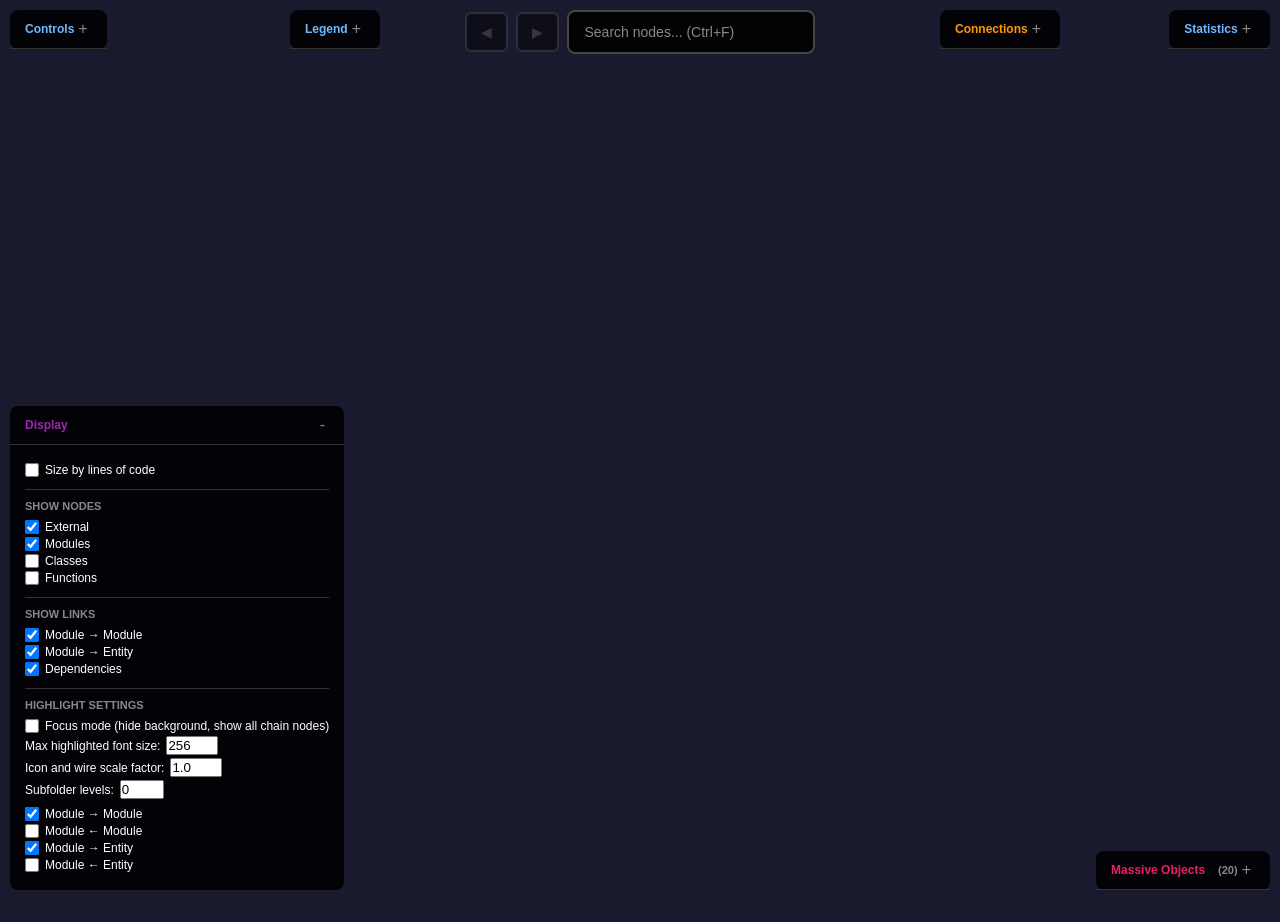
==== commit d3afc520: "Lot of reworks and improvements, check CHANGELOG.md  Changes to be committed: 	modified:   CHANGELOG" ====
--- a/test_output.html
+++ b/test_output.html
@@ -63,20 +63,23 @@
 }
 .link-module-module {
     stroke: #ff9800;
-    stroke-width: 3px;
+    stroke-width: 2px;
     stroke-opacity: 0.8;
 }
 .link-module-entity {
     stroke: #009c2c;
-    stroke-width: 1.5px;
+    stroke-width: 2px;
     stroke-dasharray: 5, 3;
 }
 .link-dependency {
     stroke: #d94a4a;
-    stroke-width: 1.5px;
+    stroke-width: 2px;
+}
+.link.highlighted.link-dependency {
+    stroke-opacity: 1 !important;
 }
 .link-hidden {
-    opacity: 0;
+    opacity: 0 !important;
 }
 .label {
     font-size: 11px;
@@ -106,6 +109,9 @@
     transition: opacity 0.2s;
     border: 1px solid #555;
     max-width: 300px;
+    word-wrap: break-word;
+    word-break: break-all;
+    white-space: normal;
 }
 .tooltip .links-info {
     margin-top: 8px;
@@ -466,9 +472,32 @@
 .search-box {
     position: relative;
     width: 100%;
+    display: flex;
+    gap: 8px;
+    align-items: center;
+}
+.nav-button {
+    background: rgba(0, 0, 0, 0.9);
+    border: 2px solid #444;
+    border-radius: 6px;
+    color: #fff;
+    padding: 10px 14px;
+    font-size: 14px;
+    cursor: pointer;
+    transition: border-color 0.2s, background 0.2s;
+    flex-shrink: 0;
+}
+.nav-button:hover:not(:disabled) {
+    border-color: #70b8ff;
+    background: rgba(112, 184, 255, 0.1);
+}
+.nav-button:disabled {
+    color: #555;
+    cursor: not-allowed;
+    opacity: 0.5;
 }
 .search-input {
-    width: 100%;
+    flex: 1;
     padding: 12px 40px 12px 16px;
     font-size: 14px;
     border: 2px solid #444;
@@ -564,13 +593,22 @@
 }
 /* Dimmed state for non-highlighted nodes/links */
 .node.dimmed {
-    opacity: 0.15;
+    opacity: 0.2;
+}
+/* Hidden nodes must always be hidden, even if dimmed */
+.node.node-hidden {
+    opacity: 0 !important;
+    pointer-events: none;
 }
 .link.dimmed {
-    opacity: 0.05;
+    opacity: 0.4;
 }
 .label.dimmed {
     opacity: 0.1;
+}
+/* Hidden labels must always be hidden, even if dimmed */
+.label.label-hidden {
+    opacity: 0 !important;
 }
 /* Highlighted state */
 .node.highlighted {
@@ -580,7 +618,7 @@
     filter: brightness(1.5) drop-shadow(0 0 15px rgba(112, 184, 255, 0.8));
 }
 .link.highlighted {
-    stroke-opacity: 1;
+    stroke-opacity: 1 !important;
     filter: drop-shadow(0 0 3px rgba(255, 255, 255, 0.5));
 }
 
@@ -593,6 +631,8 @@
     <!-- Search box -->
     <div class="search-container">
         <div class="search-box">
+            <button class="nav-button" id="backButton" title="Back (Alt+Left)" disabled>◀</button>
+            <button class="nav-button" id="forwardButton" title="Forward (Alt+Right)" disabled>▶</button>
             <input type="text" class="search-input" id="searchInput" placeholder="Search nodes... (Ctrl+F)" autocomplete="off">
             <button class="search-clear" id="searchClear">&times;</button>
             <div class="autocomplete-list" id="autocompleteList"></div>
@@ -705,22 +745,22 @@
             <ul id="massive-list"></ul>
         </div>
     </div>
-    <div class="panel size-toggle collapsed" id="size-toggle-panel">
+    <div class="panel size-toggle" id="size-toggle-panel">
         <div class="panel-header">
             <h4>Display</h4>
-            <button class="panel-toggle" title="Expand">+</button>
+            <button class="panel-toggle" title="Collapse">-</button>
         </div>
         <div class="panel-content">
             <label>
-                <input type="checkbox" id="size-by-code" checked>
+                <input type="checkbox" id="size-by-code">
                 Size by lines of code
             </label>
             <div class="display-section">
                 <h5>Show nodes</h5>
+                <label><input type="checkbox" id="show-external" checked> External</label>
                 <label><input type="checkbox" id="show-modules" checked> Modules</label>
-                <label><input type="checkbox" id="show-classes" checked> Classes</label>
-                <label><input type="checkbox" id="show-functions" checked> Functions</label>
-                <label><input type="checkbox" id="show-external" checked> External</label>
+                <label><input type="checkbox" id="show-classes"> Classes</label>
+                <label><input type="checkbox" id="show-functions"> Functions</label>
             </div>
             <div class="display-section">
                 <h5>Show links</h5>
@@ -729,8 +769,20 @@
                 <label><input type="checkbox" id="show-link-dependency" checked> Dependencies</label>
             </div>
             <div class="display-section">
-                <h5>Font Settings</h5>
-                <label>Max highlighted font size: <input type="number" id="max-highlight-font" value="32" min="16" max="100"></label>
+                <h5>Highlight Settings</h5>
+                <label>
+                    <input type="checkbox" id="highlight-focus-mode">
+                    Focus mode (hide background, show all chain nodes)
+                </label>
+                <label>Max highlighted font size: <input type="number" id="max-highlight-font" value="256" min="16" max="512"></label>
+                <label>Icon and wire scale factor: <input type="number" id="icon-wire-scale" value="1.0" min="0.1" max="5" step="0.1"></label>
+                <label>Subfolder levels: <input type="number" id="path-subfolder-levels" value="0" min="0" max="10"></label>
+                <div style="margin-top: 8px;">
+                    <label><input type="checkbox" id="highlight-link-mm-out" checked> Module → Module</label>
+                    <label><input type="checkbox" id="highlight-link-mm-in"> Module ← Module</label>
+                    <label><input type="checkbox" id="highlight-link-me-out" checked> Module → Entity</label>
+                    <label><input type="checkbox" id="highlight-link-me-in"> Module ← Entity</label>
+                </div>
             </div>
         </div>
     </div>
@@ -739,1418 +791,2396 @@
         const graphData = {
   "nodes": [
     {
-      "id": "core.py",
+      "id": "codegraph/core",
+      "label": "core",
       "type": "module",
       "collapsed": false,
-      "fullPath": "codegraph\\codegraph\\core.py",
-      "lines": 347
-    },
-    {
-      "id": "core.py:parse_code_file",
+      "fullPath": "codegraph/core.py",
+      "lines": 601,
+      "imports": [
+        "codegraph",
+        "logging",
+        "codegraph",
+        "typing",
+        "collections",
+        "typing",
+        "collections",
+        "typing",
+        "codegraph",
+        "codegraph",
+        "codegraph",
+        "os",
+        "argparse",
+        "typing",
+        "typing",
+        "typing",
+        "codegraph",
+        "codegraph"
+      ]
+    },
+    {
+      "id": "codegraph/core:parse_code_file",
       "label": "parse_code_file",
       "type": "entity",
-      "parent": "core.py",
+      "parent": "codegraph/core",
       "lines": 5,
       "entityType": "function"
     },
     {
-      "id": "core.py:CodeGraph",
+      "id": "codegraph/core:CodeGraph",
       "label": "CodeGraph",
       "type": "entity",
-      "parent": "core.py",
-      "lines": 121,
+      "parent": "codegraph/core",
+      "lines": 341,
       "entityType": "class"
     },
     {
-      "id": "core.py:collect_entities_usage_in_modules",
+      "id": "codegraph/core:collect_entities_usage_in_modules",
       "label": "collect_entities_usage_in_modules",
       "type": "entity",
-      "parent": "core.py",
+      "parent": "codegraph/core",
       "lines": 32,
       "entityType": "function"
     },
     {
-      "id": "core.py:get_code_objects",
+      "id": "codegraph/core:get_code_objects",
       "label": "get_code_objects",
       "type": "entity",
-      "parent": "core.py",
-      "lines": 11,
-      "entityType": "function"
-    },
-    {
-      "id": "core.py:get_imports_and_entities_lines",
+      "parent": "codegraph/core",
+      "lines": 12,
+      "entityType": "function"
+    },
+    {
+      "id": "codegraph/core:get_imports_and_entities_lines",
       "label": "get_imports_and_entities_lines",
       "type": "entity",
-      "parent": "core.py",
-      "lines": 65,
-      "entityType": "function"
-    },
-    {
-      "id": "core.py:search_entities_from_list_in_code",
+      "parent": "codegraph/core",
+      "lines": 77,
+      "entityType": "function"
+    },
+    {
+      "id": "codegraph/core:search_entities_from_list_in_code",
       "label": "search_entities_from_list_in_code",
       "type": "entity",
-      "parent": "core.py",
+      "parent": "codegraph/core",
       "lines": 8,
       "entityType": "function"
     },
     {
-      "id": "core.py:search_entities_from_module_in_code",
+      "id": "codegraph/core:search_entities_from_module_in_code",
       "label": "search_entities_from_module_in_code",
       "type": "entity",
-      "parent": "core.py",
+      "parent": "codegraph/core",
       "lines": 20,
       "entityType": "function"
     },
     {
-      "id": "core.py:_",
+      "id": "codegraph/core:_",
       "label": "_",
       "type": "entity",
-      "parent": "core.py",
+      "parent": "codegraph/core",
       "lines": 0,
       "entityType": "function"
     },
     {
-      "id": "core.py:read_file_content",
+      "id": "codegraph/core:read_file_content",
       "label": "read_file_content",
       "type": "entity",
-      "parent": "core.py",
+      "parent": "codegraph/core",
+      "lines": 10,
+      "entityType": "function"
+    },
+    {
+      "id": "codegraph/core:get_module_name",
+      "label": "get_module_name",
+      "type": "entity",
+      "parent": "codegraph/core",
+      "lines": 19,
+      "entityType": "function"
+    },
+    {
+      "id": "codegraph/core:module_name_in_imports",
+      "label": "module_name_in_imports",
+      "type": "entity",
+      "parent": "codegraph/core",
       "lines": 5,
       "entityType": "function"
     },
     {
-      "id": "core.py:get_module_name",
-      "label": "get_module_name",
-      "type": "entity",
-      "parent": "core.py",
-      "lines": 3,
-      "entityType": "function"
-    },
-    {
-      "id": "core.py:module_name_in_imports",
-      "label": "module_name_in_imports",
-      "type": "entity",
-      "parent": "core.py",
-      "lines": 5,
-      "entityType": "function"
-    },
-    {
-      "id": "core.py:populate_free_nodes",
+      "id": "codegraph/core:populate_free_nodes",
       "label": "populate_free_nodes",
       "type": "entity",
-      "parent": "core.py",
+      "parent": "codegraph/core",
       "lines": 57,
       "entityType": "function"
     },
     {
-      "id": "core.py:search_entity_usage",
+      "id": "codegraph/core:search_entity_usage",
       "label": "search_entity_usage",
       "type": "entity",
-      "parent": "core.py",
+      "parent": "codegraph/core",
       "lines": 15,
       "entityType": "function"
     },
     {
-      "id": "main.py",
+      "id": "codegraph/main",
+      "label": "main",
       "type": "module",
       "collapsed": false,
-      "fullPath": "codegraph\\codegraph\\main.py",
-      "lines": 43
-    },
-    {
-      "id": "main.py:main",
+      "fullPath": "codegraph/main.py",
+      "lines": 47,
+      "imports": [
+        "pprint",
+        "logging",
+        "sys",
+        "codegraph",
+        "argparse",
+        "click",
+        "codegraph",
+        "codegraph"
+      ]
+    },
+    {
+      "id": "codegraph/main:main",
       "label": "main",
       "type": "entity",
-      "parent": "main.py",
-      "lines": 27,
-      "entityType": "function"
-    },
-    {
-      "id": "main.py:_",
+      "parent": "codegraph/main",
+      "lines": 31,
+      "entityType": "function"
+    },
+    {
+      "id": "codegraph/main:_",
       "label": "_",
       "type": "entity",
-      "parent": "main.py",
+      "parent": "codegraph/main",
       "lines": 0,
       "entityType": "function"
     },
     {
-      "id": "main.py:cli",
+      "id": "codegraph/main:cli",
       "label": "cli",
       "type": "entity",
-      "parent": "main.py",
+      "parent": "codegraph/main",
       "lines": 16,
       "entityType": "function"
     },
     {
-      "id": "parser.py",
+      "id": "codegraph/parser",
+      "label": "parser",
       "type": "module",
       "collapsed": false,
-      "fullPath": "codegraph\\codegraph\\parser.py",
-      "lines": 283
-    },
-    {
-      "id": "parser.py:Function",
+      "fullPath": "codegraph/parser.py",
+      "lines": 289,
+      "imports": [
+        "token",
+        "tokenize",
+        "typing",
+        "typing",
+        "token",
+        "io",
+        "token",
+        "token"
+      ]
+    },
+    {
+      "id": "codegraph/parser:Function",
       "label": "Function",
       "type": "entity",
-      "parent": "parser.py",
+      "parent": "codegraph/parser",
       "lines": 7,
       "entityType": "class"
     },
     {
-      "id": "parser.py:AsyncFunction",
+      "id": "codegraph/parser:AsyncFunction",
       "label": "AsyncFunction",
       "type": "entity",
-      "parent": "parser.py",
+      "parent": "codegraph/parser",
       "lines": 7,
       "entityType": "class"
     },
     {
-      "id": "parser.py:Class",
+      "id": "codegraph/parser:Class",
       "label": "Class",
       "type": "entity",
-      "parent": "parser.py",
+      "parent": "codegraph/parser",
       "lines": 16,
       "entityType": "class"
     },
     {
-      "id": "parser.py:_nest_function",
+      "id": "codegraph/parser:_nest_function",
       "label": "_nest_function",
       "type": "entity",
-      "parent": "parser.py",
+      "parent": "codegraph/parser",
       "lines": 10,
       "entityType": "function"
     },
     {
-      "id": "parser.py:create_objects_array",
+      "id": "codegraph/parser:create_objects_array",
       "label": "create_objects_array",
       "type": "entity",
-      "parent": "parser.py",
-      "lines": 206,
-      "entityType": "function"
-    },
-    {
-      "id": "parser.py:_nest_class",
+      "parent": "codegraph/parser",
+      "lines": 212,
+      "entityType": "function"
+    },
+    {
+      "id": "codegraph/parser:_nest_class",
       "label": "_nest_class",
       "type": "entity",
-      "parent": "parser.py",
+      "parent": "codegraph/parser",
       "lines": 5,
       "entityType": "function"
     },
     {
-      "id": "parser.py:_Object",
+      "id": "codegraph/parser:_Object",
       "label": "_Object",
       "type": "entity",
-      "parent": "parser.py",
+      "parent": "codegraph/parser",
       "lines": 22,
       "entityType": "class"
     },
     {
-      "id": "parser.py:Import",
+      "id": "codegraph/parser:Import",
       "label": "Import",
       "type": "entity",
-      "parent": "parser.py",
+      "parent": "codegraph/parser",
       "lines": 10,
       "entityType": "class"
     },
     {
-      "id": "utils.py",
+      "id": "codegraph/utils",
+      "label": "utils",
       "type": "module",
       "collapsed": false,
-      "fullPath": "codegraph\\codegraph\\utils.py",
-      "lines": 25
-    },
-    {
-      "id": "utils.py:get_python_paths_list",
+      "fullPath": "codegraph/utils.py",
+      "lines": 61,
+      "imports": [
+        "typing",
+        "os",
+        "pathlib",
+        "typing",
+        "glob"
+      ]
+    },
+    {
+      "id": "codegraph/utils:get_relative_path",
+      "label": "get_relative_path",
+      "type": "entity",
+      "parent": "codegraph/utils",
+      "lines": 29,
+      "entityType": "function"
+    },
+    {
+      "id": "codegraph/utils:get_python_paths_list",
       "label": "get_python_paths_list",
       "type": "entity",
-      "parent": "utils.py",
-      "lines": 25,
-      "entityType": "function"
-    },
-    {
-      "id": "vizualyzer.py",
+      "parent": "codegraph/utils",
+      "lines": 32,
+      "entityType": "function"
+    },
+    {
+      "id": "codegraph/vizualyzer",
+      "label": "vizualyzer",
       "type": "module",
       "collapsed": false,
-      "fullPath": "codegraph\\codegraph\\vizualyzer.py",
-      "lines": 392
-    },
-    {
-      "id": "vizualyzer.py:draw_graph_matplotlib",
+      "fullPath": "codegraph/vizualyzer.py",
+      "lines": 491,
+      "imports": [
+        "logging",
+        "json",
+        "typing",
+        "csv",
+        "codegraph",
+        "os",
+        "matplotlib",
+        "networkx",
+        "click",
+        "typing",
+        "typing",
+        "codegraph",
+        "webbrowser"
+      ]
+    },
+    {
+      "id": "codegraph/vizualyzer:draw_graph_matplotlib",
       "label": "draw_graph_matplotlib",
       "type": "entity",
-      "parent": "vizualyzer.py",
-      "lines": 86,
-      "entityType": "function"
-    },
-    {
-      "id": "vizualyzer.py:_read_template_file",
+      "parent": "codegraph/vizualyzer",
+      "lines": 93,
+      "entityType": "function"
+    },
+    {
+      "id": "codegraph/vizualyzer:_read_template_file",
       "label": "_read_template_file",
       "type": "entity",
-      "parent": "vizualyzer.py",
+      "parent": "codegraph/vizualyzer",
       "lines": 7,
       "entityType": "function"
     },
     {
-      "id": "vizualyzer.py:get_d3_html_template",
+      "id": "codegraph/vizualyzer:get_d3_html_template",
       "label": "get_d3_html_template",
       "type": "entity",
-      "parent": "vizualyzer.py",
+      "parent": "codegraph/vizualyzer",
       "lines": 10,
       "entityType": "function"
     },
     {
-      "id": "vizualyzer.py:draw_graph",
+      "id": "codegraph/vizualyzer:draw_graph",
       "label": "draw_graph",
       "type": "entity",
-      "parent": "vizualyzer.py",
-      "lines": 26,
-      "entityType": "function"
-    },
-    {
-      "id": "vizualyzer.py:export_to_csv",
+      "parent": "codegraph/vizualyzer",
+      "lines": 29,
+      "entityType": "function"
+    },
+    {
+      "id": "codegraph/vizualyzer:export_to_csv",
       "label": "export_to_csv",
       "type": "entity",
-      "parent": "vizualyzer.py",
-      "lines": 83,
-      "entityType": "function"
-    },
-    {
-      "id": "vizualyzer.py:process_module_in_graph",
+      "parent": "codegraph/vizualyzer",
+      "lines": 90,
+      "entityType": "function"
+    },
+    {
+      "id": "codegraph/vizualyzer:_",
+      "label": "_",
+      "type": "entity",
+      "parent": "codegraph/vizualyzer",
+      "lines": 0,
+      "entityType": "function"
+    },
+    {
+      "id": "codegraph/vizualyzer:process_module_in_graph",
       "label": "process_module_in_graph",
       "type": "entity",
-      "parent": "vizualyzer.py",
-      "lines": 17,
-      "entityType": "function"
-    },
-    {
-      "id": "vizualyzer.py:convert_to_d3_format",
+      "parent": "codegraph/vizualyzer",
+      "lines": 22,
+      "entityType": "function"
+    },
+    {
+      "id": "codegraph/vizualyzer:convert_to_d3_format",
       "label": "convert_to_d3_format",
       "type": "entity",
-      "parent": "vizualyzer.py",
-      "lines": 160,
-      "entityType": "function"
-    },
-    {
-      "id": "vizualyzer.py:_get_template_dir",
+      "parent": "codegraph/vizualyzer",
+      "lines": 237,
+      "entityType": "function"
+    },
+    {
+      "id": "codegraph/vizualyzer:_get_template_dir",
       "label": "_get_template_dir",
       "type": "entity",
-      "parent": "vizualyzer.py",
+      "parent": "codegraph/vizualyzer",
       "lines": 3,
       "entityType": "function"
     },
     {
-      "id": "__init__.py",
+      "id": "codegraph/__init__",
+      "label": "__init__",
       "type": "module",
       "collapsed": false,
-      "fullPath": "codegraph\\codegraph\\__init__.py",
-      "lines": 0
-    },
-    {
-      "id": "test_codegraph.py",
+      "fullPath": "codegraph/__init__.py",
+      "lines": 0,
+      "imports": []
+    },
+    {
+      "id": "tests/test_codegraph",
+      "label": "test_codegraph",
       "type": "module",
       "collapsed": false,
-      "fullPath": "codegraph\\tests\\test_codegraph.py",
-      "lines": 6
-    },
-    {
-      "id": "test_codegraph.py:test_main",
+      "fullPath": "tests/test_codegraph.py",
+      "lines": 6,
+      "imports": [
+        "codegraph",
+        "argparse",
+        "pathlib"
+      ]
+    },
+    {
+      "id": "tests/test_codegraph:test_main",
       "label": "test_main",
       "type": "entity",
-      "parent": "test_codegraph.py",
+      "parent": "tests/test_codegraph",
       "lines": 6,
       "entityType": "function"
     },
     {
-      "id": "test_codegraph.py:_",
+      "id": "tests/test_codegraph:_",
       "label": "_",
       "type": "entity",
-      "parent": "test_codegraph.py",
+      "parent": "tests/test_codegraph",
       "lines": 0,
       "entityType": "function"
     },
     {
-      "id": "test_graph_generation.py",
+      "id": "tests/test_graph_generation",
+      "label": "test_graph_generation",
       "type": "module",
       "collapsed": false,
-      "fullPath": "codegraph\\tests\\test_graph_generation.py",
-      "lines": 499
-    },
-    {
-      "id": "test_graph_generation.py:TestImportParsing",
+      "fullPath": "tests/test_graph_generation.py",
+      "lines": 621,
+      "imports": [
+        "codegraph",
+        "codegraph",
+        "tempfile",
+        "pathlib",
+        "csv",
+        "codegraph",
+        "argparse",
+        "codegraph",
+        "codegraph"
+      ]
+    },
+    {
+      "id": "tests/test_graph_generation:TestCodeGraphConnections",
+      "label": "TestCodeGraphConnections",
+      "type": "entity",
+      "parent": "tests/test_graph_generation",
+      "lines": 25,
+      "entityType": "class"
+    },
+    {
+      "id": "tests/test_graph_generation:TestCodeGraphOnItself",
+      "label": "TestCodeGraphOnItself",
+      "type": "entity",
+      "parent": "tests/test_graph_generation",
+      "lines": 58,
+      "entityType": "class"
+    },
+    {
+      "id": "tests/test_graph_generation:TestCSVExport",
+      "label": "TestCSVExport",
+      "type": "entity",
+      "parent": "tests/test_graph_generation",
+      "lines": 179,
+      "entityType": "class"
+    },
+    {
+      "id": "tests/test_graph_generation:TestDuplicateFilenames",
+      "label": "TestDuplicateFilenames",
+      "type": "entity",
+      "parent": "tests/test_graph_generation",
+      "lines": 119,
+      "entityType": "class"
+    },
+    {
+      "id": "tests/test_graph_generation:TestImportParsing",
       "label": "TestImportParsing",
       "type": "entity",
-      "parent": "test_graph_generation.py",
+      "parent": "tests/test_graph_generation",
       "lines": 120,
       "entityType": "class"
     },
     {
-      "id": "test_graph_generation.py:TestCodeGraphConnections",
-      "label": "TestCodeGraphConnections",
-      "type": "entity",
-      "parent": "test_graph_generation.py",
-      "lines": 25,
+      "id": "tests/test_graph_generation:_",
+      "label": "_",
+      "type": "entity",
+      "parent": "tests/test_graph_generation",
+      "lines": 0,
+      "entityType": "function"
+    },
+    {
+      "id": "tests/test_graph_generation:TestD3FormatConversion",
+      "label": "TestD3FormatConversion",
+      "type": "entity",
+      "parent": "tests/test_graph_generation",
+      "lines": 120,
       "entityType": "class"
     },
     {
-      "id": "test_graph_generation.py:TestCodeGraphOnItself",
-      "label": "TestCodeGraphOnItself",
-      "type": "entity",
-      "parent": "test_graph_generation.py",
-      "lines": 58,
-      "entityType": "class"
-    },
-    {
-      "id": "test_graph_generation.py:TestCSVExport",
-      "label": "TestCSVExport",
-      "type": "entity",
-      "parent": "test_graph_generation.py",
-      "lines": 177,
-      "entityType": "class"
-    },
-    {
-      "id": "test_graph_generation.py:_",
-      "label": "_",
-      "type": "entity",
-      "parent": "test_graph_generation.py",
-      "lines": 0,
-      "entityType": "function"
-    },
-    {
-      "id": "test_graph_generation.py:TestD3FormatConversion",
-      "label": "TestD3FormatConversion",
-      "type": "entity",
-      "parent": "test_graph_generation.py",
-      "lines": 119,
-      "entityType": "class"
-    },
-    {
-      "id": "test_package_install.py",
+      "id": "tests/test_package_install",
+      "label": "test_package_install",
       "type": "module",
       "collapsed": false,
-      "fullPath": "codegraph\\tests\\test_package_install.py",
-      "lines": 66
-    },
-    {
-      "id": "test_package_install.py:test_d3_visualization_without_matplotlib",
+      "fullPath": "tests/test_package_install.py",
+      "lines": 66,
+      "imports": [
+        "codegraph",
+        "codegraph",
+        "tempfile",
+        "os",
+        "click",
+        "argparse",
+        "codegraph",
+        "codegraph",
+        "codegraph"
+      ]
+    },
+    {
+      "id": "tests/test_package_install:test_d3_visualization_without_matplotlib",
       "label": "test_d3_visualization_without_matplotlib",
       "type": "entity",
-      "parent": "test_package_install.py",
+      "parent": "tests/test_package_install",
       "lines": 33,
       "entityType": "function"
     },
     {
-      "id": "test_package_install.py:test_codegraph_on_itself_without_matplotlib",
+      "id": "tests/test_package_install:test_codegraph_on_itself_without_matplotlib",
       "label": "test_codegraph_on_itself_without_matplotlib",
       "type": "entity",
-      "parent": "test_package_install.py",
+      "parent": "tests/test_package_install",
       "lines": 12,
       "entityType": "function"
     },
     {
-      "id": "test_package_install.py:_",
+      "id": "tests/test_package_install:_",
       "label": "_",
       "type": "entity",
-      "parent": "test_package_install.py",
+      "parent": "tests/test_package_install",
       "lines": 0,
       "entityType": "function"
     },
     {
-      "id": "test_package_install.py:test_import_codegraph",
+      "id": "tests/test_package_install:test_import_codegraph",
       "label": "test_import_codegraph",
       "type": "entity",
-      "parent": "test_package_install.py",
+      "parent": "tests/test_package_install",
       "lines": 4,
       "entityType": "function"
     },
     {
-      "id": "test_package_install.py:test_import_core",
+      "id": "tests/test_package_install:test_import_core",
       "label": "test_import_core",
       "type": "entity",
-      "parent": "test_package_install.py",
+      "parent": "tests/test_package_install",
       "lines": 4,
       "entityType": "function"
     },
     {
-      "id": "test_package_install.py:test_import_vizualyzer",
+      "id": "tests/test_package_install:test_import_vizualyzer",
       "label": "test_import_vizualyzer",
       "type": "entity",
-      "parent": "test_package_install.py",
+      "parent": "tests/test_package_install",
       "lines": 5,
       "entityType": "function"
     },
     {
-      "id": "test_package_install.py:test_cli_help",
+      "id": "tests/test_package_install:test_cli_help",
       "label": "test_cli_help",
       "type": "entity",
-      "parent": "test_package_install.py",
+      "parent": "tests/test_package_install",
       "lines": 8,
       "entityType": "function"
     },
     {
-      "id": "test_utils.py",
+      "id": "tests/test_utils",
+      "label": "test_utils",
       "type": "module",
       "collapsed": false,
-      "fullPath": "codegraph\\tests\\test_utils.py",
-      "lines": 11
-    },
-    {
-      "id": "test_utils.py:test_get_python_paths_list_error",
+      "fullPath": "tests/test_utils.py",
+      "lines": 11,
+      "imports": [
+        "pytest",
+        "pathlib",
+        "codegraph"
+      ]
+    },
+    {
+      "id": "tests/test_utils:_",
+      "label": "_",
+      "type": "entity",
+      "parent": "tests/test_utils",
+      "lines": 0,
+      "entityType": "function"
+    },
+    {
+      "id": "tests/test_utils:test_get_python_paths_list_error",
       "label": "test_get_python_paths_list_error",
       "type": "entity",
-      "parent": "test_utils.py",
+      "parent": "tests/test_utils",
       "lines": 6,
       "entityType": "function"
     },
     {
-      "id": "test_utils.py:_",
-      "label": "_",
-      "type": "entity",
-      "parent": "test_utils.py",
-      "lines": 0,
-      "entityType": "function"
-    },
-    {
-      "id": "test_utils.py:test_get_python_paths_list",
+      "id": "tests/test_utils:test_get_python_paths_list",
       "label": "test_get_python_paths_list",
       "type": "entity",
-      "parent": "test_utils.py",
+      "parent": "tests/test_utils",
       "lines": 5,
       "entityType": "function"
     },
     {
-      "id": "alias_imports.py",
+      "id": "tests/__init__",
+      "label": "__init__",
       "type": "module",
       "collapsed": false,
-      "fullPath": "codegraph\\tests\\test_data\\alias_imports.py",
-      "lines": 4
-    },
-    {
-      "id": "alias_imports.py:use_aliases",
-      "label": "use_aliases",
-      "type": "entity",
-      "parent": "alias_imports.py",
-      "lines": 4,
-      "entityType": "function"
-    },
-    {
-      "id": "alias_imports.py:_",
-      "label": "_",
-      "type": "entity",
-      "parent": "alias_imports.py",
+      "fullPath": "tests/__init__.py",
       "lines": 0,
-      "entityType": "function"
-    },
-    {
-      "id": "comma_imports.py",
+      "imports": []
+    },
+    {
+      "id": "tests/test_data/alias_imports",
+      "label": "alias_imports",
       "type": "module",
       "collapsed": false,
-      "fullPath": "codegraph\\tests\\test_data\\comma_imports.py",
-      "lines": 5
-    },
-    {
-      "id": "comma_imports.py:use_all",
-      "label": "use_all",
-      "type": "entity",
-      "parent": "comma_imports.py",
-      "lines": 5,
-      "entityType": "function"
-    },
-    {
-      "id": "comma_imports.py:_",
+      "fullPath": "tests/test_data/alias_imports.py",
+      "lines": 4,
+      "imports": [
+        "tests",
+        "tests"
+      ]
+    },
+    {
+      "id": "tests/test_data/alias_imports:use_aliases",
+      "label": "use_aliases",
+      "type": "entity",
+      "parent": "tests/test_data/alias_imports",
+      "lines": 4,
+      "entityType": "function"
+    },
+    {
+      "id": "tests/test_data/alias_imports:_",
       "label": "_",
       "type": "entity",
-      "parent": "comma_imports.py",
+      "parent": "tests/test_data/alias_imports",
       "lines": 0,
       "entityType": "function"
     },
     {
-      "id": "module_a.py",
+      "id": "tests/test_data/comma_imports",
+      "label": "comma_imports",
       "type": "module",
       "collapsed": false,
-      "fullPath": "codegraph\\tests\\test_data\\module_a.py",
-      "lines": 7
-    },
-    {
-      "id": "module_a.py:func_a",
-      "label": "func_a",
-      "type": "entity",
-      "parent": "module_a.py",
-      "lines": 4,
-      "entityType": "function"
-    },
-    {
-      "id": "module_a.py:_",
+      "fullPath": "tests/test_data/comma_imports.py",
+      "lines": 5,
+      "imports": [
+        "tests",
+        "tests",
+        "tests"
+      ]
+    },
+    {
+      "id": "tests/test_data/comma_imports:use_all",
+      "label": "use_all",
+      "type": "entity",
+      "parent": "tests/test_data/comma_imports",
+      "lines": 5,
+      "entityType": "function"
+    },
+    {
+      "id": "tests/test_data/comma_imports:_",
       "label": "_",
       "type": "entity",
-      "parent": "module_a.py",
+      "parent": "tests/test_data/comma_imports",
       "lines": 0,
       "entityType": "function"
     },
     {
-      "id": "module_a.py:func_a2",
-      "label": "func_a2",
-      "type": "entity",
-      "parent": "module_a.py",
-      "lines": 3,
-      "entityType": "function"
-    },
-    {
-      "id": "module_b.py",
+      "id": "tests/test_data/module_a",
+      "label": "module_a",
       "type": "module",
       "collapsed": false,
-      "fullPath": "codegraph\\tests\\test_data\\module_b.py",
-      "lines": 6
-    },
-    {
-      "id": "module_b.py:func_b",
-      "label": "func_b",
-      "type": "entity",
-      "parent": "module_b.py",
+      "fullPath": "tests/test_data/module_a.py",
+      "lines": 7,
+      "imports": [
+        "tests",
+        "tests"
+      ]
+    },
+    {
+      "id": "tests/test_data/module_a:func_a",
+      "label": "func_a",
+      "type": "entity",
+      "parent": "tests/test_data/module_a",
+      "lines": 4,
+      "entityType": "function"
+    },
+    {
+      "id": "tests/test_data/module_a:_",
+      "label": "_",
+      "type": "entity",
+      "parent": "tests/test_data/module_a",
+      "lines": 0,
+      "entityType": "function"
+    },
+    {
+      "id": "tests/test_data/module_a:func_a2",
+      "label": "func_a2",
+      "type": "entity",
+      "parent": "tests/test_data/module_a",
       "lines": 3,
       "entityType": "function"
     },
     {
-      "id": "module_b.py:_",
-      "label": "_",
-      "type": "entity",
-      "parent": "module_b.py",
-      "lines": 0,
-      "entityType": "function"
-    },
-    {
-      "id": "module_b.py:func_b2",
-      "label": "func_b2",
-      "type": "entity",
-      "parent": "module_b.py",
-      "lines": 3,
-      "entityType": "function"
-    },
-    {
-      "id": "module_c.py",
+      "id": "tests/test_data/module_b",
+      "label": "module_b",
       "type": "module",
       "collapsed": false,
-      "fullPath": "codegraph\\tests\\test_data\\module_c.py",
-      "lines": 6
-    },
-    {
-      "id": "module_c.py:func_c1",
+      "fullPath": "tests/test_data/module_b.py",
+      "lines": 6,
+      "imports": [
+        "tests"
+      ]
+    },
+    {
+      "id": "tests/test_data/module_b:func_b",
+      "label": "func_b",
+      "type": "entity",
+      "parent": "tests/test_data/module_b",
+      "lines": 3,
+      "entityType": "function"
+    },
+    {
+      "id": "tests/test_data/module_b:_",
+      "label": "_",
+      "type": "entity",
+      "parent": "tests/test_data/module_b",
+      "lines": 0,
+      "entityType": "function"
+    },
+    {
+      "id": "tests/test_data/module_b:func_b2",
+      "label": "func_b2",
+      "type": "entity",
+      "parent": "tests/test_data/module_b",
+      "lines": 3,
+      "entityType": "function"
+    },
+    {
+      "id": "tests/test_data/module_c",
+      "label": "module_c",
+      "type": "module",
+      "collapsed": false,
+      "fullPath": "tests/test_data/module_c.py",
+      "lines": 6,
+      "imports": []
+    },
+    {
+      "id": "tests/test_data/module_c:func_c1",
       "label": "func_c1",
       "type": "entity",
-      "parent": "module_c.py",
+      "parent": "tests/test_data/module_c",
       "lines": 3,
       "entityType": "function"
     },
     {
-      "id": "module_c.py:func_c2",
+      "id": "tests/test_data/module_c:func_c2",
       "label": "func_c2",
       "type": "entity",
-      "parent": "module_c.py",
+      "parent": "tests/test_data/module_c",
       "lines": 3,
       "entityType": "function"
+    },
+    {
+      "id": "tests/test_data/vizualyzer",
+      "label": "vizualyzer",
+      "type": "module",
+      "collapsed": false,
+      "fullPath": "tests/test_data/vizualyzer.py",
+      "lines": 90,
+      "imports": [
+        "os",
+        "matplotlib",
+        "networkx",
+        "typing"
+      ]
+    },
+    {
+      "id": "tests/test_data/vizualyzer:draw_graph",
+      "label": "draw_graph",
+      "type": "entity",
+      "parent": "tests/test_data/vizualyzer",
+      "lines": 73,
+      "entityType": "function"
+    },
+    {
+      "id": "tests/test_data/vizualyzer:process_module_in_graph",
+      "label": "process_module_in_graph",
+      "type": "entity",
+      "parent": "tests/test_data/vizualyzer",
+      "lines": 17,
+      "entityType": "function"
+    },
+    {
+      "id": "tests/test_data/duplicate_names/src/main",
+      "label": "main",
+      "type": "module",
+      "collapsed": false,
+      "fullPath": "tests/test_data/duplicate_names/src/main.py",
+      "lines": 5,
+      "imports": [
+        "src",
+        "src"
+      ]
+    },
+    {
+      "id": "tests/test_data/duplicate_names/src/main:main",
+      "label": "main",
+      "type": "entity",
+      "parent": "tests/test_data/duplicate_names/src/main",
+      "lines": 5,
+      "entityType": "function"
+    },
+    {
+      "id": "tests/test_data/duplicate_names/src/main:_",
+      "label": "_",
+      "type": "entity",
+      "parent": "tests/test_data/duplicate_names/src/main",
+      "lines": 0,
+      "entityType": "function"
+    },
+    {
+      "id": "tests/test_data/duplicate_names/src/utils",
+      "label": "utils",
+      "type": "module",
+      "collapsed": false,
+      "fullPath": "tests/test_data/duplicate_names/src/utils.py",
+      "lines": 6,
+      "imports": []
+    },
+    {
+      "id": "tests/test_data/duplicate_names/src/utils:src_helper",
+      "label": "src_helper",
+      "type": "entity",
+      "parent": "tests/test_data/duplicate_names/src/utils",
+      "lines": 3,
+      "entityType": "function"
+    },
+    {
+      "id": "tests/test_data/duplicate_names/src/utils:common_function",
+      "label": "common_function",
+      "type": "entity",
+      "parent": "tests/test_data/duplicate_names/src/utils",
+      "lines": 3,
+      "entityType": "function"
+    },
+    {
+      "id": "tests/test_data/duplicate_names/tests/sample_test",
+      "label": "sample_test",
+      "type": "module",
+      "collapsed": false,
+      "fullPath": "tests/test_data/duplicate_names/tests/sample_test.py",
+      "lines": 5,
+      "imports": [
+        "tests",
+        "tests"
+      ]
+    },
+    {
+      "id": "tests/test_data/duplicate_names/tests/sample_test:test_something",
+      "label": "test_something",
+      "type": "entity",
+      "parent": "tests/test_data/duplicate_names/tests/sample_test",
+      "lines": 5,
+      "entityType": "function"
+    },
+    {
+      "id": "tests/test_data/duplicate_names/tests/sample_test:_",
+      "label": "_",
+      "type": "entity",
+      "parent": "tests/test_data/duplicate_names/tests/sample_test",
+      "lines": 0,
+      "entityType": "function"
+    },
+    {
+      "id": "tests/test_data/duplicate_names/tests/utils",
+      "label": "utils",
+      "type": "module",
+      "collapsed": false,
+      "fullPath": "tests/test_data/duplicate_names/tests/utils.py",
+      "lines": 6,
+      "imports": []
+    },
+    {
+      "id": "tests/test_data/duplicate_names/tests/utils:test_helper",
+      "label": "test_helper",
+      "type": "entity",
+      "parent": "tests/test_data/duplicate_names/tests/utils",
+      "lines": 3,
+      "entityType": "function"
+    },
+    {
+      "id": "tests/test_data/duplicate_names/tests/utils:common_function",
+      "label": "common_function",
+      "type": "entity",
+      "parent": "tests/test_data/duplicate_names/tests/utils",
+      "lines": 3,
+      "entityType": "function"
+    },
+    {
+      "id": "codegraph",
+      "type": "external",
+      "label": "codegraph",
+      "fullPath": "codegraph"
+    },
+    {
+      "id": "logging",
+      "type": "external",
+      "label": "logging",
+      "fullPath": "logging"
+    },
+    {
+      "id": "typing",
+      "type": "external",
+      "label": "typing",
+      "fullPath": "typing"
+    },
+    {
+      "id": "collections",
+      "type": "external",
+      "label": "collections",
+      "fullPath": "collections"
+    },
+    {
+      "id": "os",
+      "type": "external",
+      "label": "os",
+      "fullPath": "os"
+    },
+    {
+      "id": "argparse",
+      "type": "external",
+      "label": "argparse",
+      "fullPath": "argparse"
+    },
+    {
+      "id": "pprint",
+      "type": "external",
+      "label": "pprint",
+      "fullPath": "pprint"
+    },
+    {
+      "id": "sys",
+      "type": "external",
+      "label": "sys",
+      "fullPath": "sys"
+    },
+    {
+      "id": "click",
+      "type": "external",
+      "label": "click",
+      "fullPath": "click"
     },
     {
       "id": "object",
       "type": "external",
       "label": "object"
+    },
+    {
+      "id": "token",
+      "type": "external",
+      "label": "token",
+      "fullPath": "token"
+    },
+    {
+      "id": "tokenize",
+      "type": "external",
+      "label": "tokenize",
+      "fullPath": "tokenize"
+    },
+    {
+      "id": "io",
+      "type": "external",
+      "label": "io",
+      "fullPath": "io"
+    },
+    {
+      "id": "pathlib",
+      "type": "external",
+      "label": "pathlib",
+      "fullPath": "pathlib"
+    },
+    {
+      "id": "glob",
+      "type": "external",
+      "label": "glob",
+      "fullPath": "glob"
+    },
+    {
+      "id": "json",
+      "type": "external",
+      "label": "json",
+      "fullPath": "json"
+    },
+    {
+      "id": "csv",
+      "type": "external",
+      "label": "csv",
+      "fullPath": "csv"
+    },
+    {
+      "id": "matplotlib",
+      "type": "external",
+      "label": "matplotlib",
+      "fullPath": "matplotlib"
+    },
+    {
+      "id": "networkx",
+      "type": "external",
+      "label": "networkx",
+      "fullPath": "networkx"
+    },
+    {
+      "id": "webbrowser",
+      "type": "external",
+      "label": "webbrowser",
+      "fullPath": "webbrowser"
+    },
+    {
+      "id": "tempfile",
+      "type": "external",
+      "label": "tempfile",
+      "fullPath": "tempfile"
+    },
+    {
+      "id": "pytest",
+      "type": "external",
+      "label": "pytest",
+      "fullPath": "pytest"
+    },
+    {
+      "id": "tests",
+      "type": "external",
+      "label": "tests",
+      "fullPath": "tests"
+    },
+    {
+      "id": "src",
+      "type": "external",
+      "label": "src",
+      "fullPath": "src"
     }
   ],
   "links": [
     {
-      "source": "core.py",
-      "target": "core.py:parse_code_file",
-      "type": "module-entity"
-    },
-    {
-      "source": "core.py:parse_code_file",
-      "target": "parser.py:create_objects_array",
-      "type": "dependency"
-    },
-    {
-      "source": "core.py:parse_code_file",
-      "target": "core.py:read_file_content",
-      "type": "dependency"
-    },
-    {
-      "source": "core.py",
-      "target": "core.py:CodeGraph",
-      "type": "module-entity"
-    },
-    {
-      "source": "core.py:CodeGraph",
-      "target": "utils.py:get_python_paths_list",
-      "type": "dependency"
-    },
-    {
-      "source": "core.py:CodeGraph",
-      "target": "core.py:get_code_objects",
-      "type": "dependency"
-    },
-    {
-      "source": "core.py:CodeGraph",
-      "target": "core.py:get_imports_and_entities_lines",
-      "type": "dependency"
-    },
-    {
-      "source": "core.py:CodeGraph",
-      "target": "core.py:collect_entities_usage_in_modules",
-      "type": "dependency"
-    },
-    {
-      "source": "core.py:CodeGraph",
-      "target": "core.py:populate_free_nodes",
-      "type": "dependency"
-    },
-    {
-      "source": "core.py",
-      "target": "core.py:collect_entities_usage_in_modules",
-      "type": "module-entity"
-    },
-    {
-      "source": "core.py:collect_entities_usage_in_modules",
-      "target": "core.py:read_file_content",
-      "type": "dependency"
-    },
-    {
-      "source": "core.py:collect_entities_usage_in_modules",
-      "target": "core.py:get_module_name",
-      "type": "dependency"
-    },
-    {
-      "source": "core.py:collect_entities_usage_in_modules",
-      "target": "core.py:search_entities_from_module_in_code",
-      "type": "dependency"
-    },
-    {
-      "source": "core.py:collect_entities_usage_in_modules",
-      "target": "core.py:search_entities_from_module_in_code",
-      "type": "dependency"
-    },
-    {
-      "source": "core.py",
-      "target": "core.py:get_code_objects",
-      "type": "module-entity"
-    },
-    {
-      "source": "core.py:get_code_objects",
-      "target": "core.py:parse_code_file",
-      "type": "dependency"
-    },
-    {
-      "source": "core.py",
-      "target": "core.py:get_imports_and_entities_lines",
-      "type": "module-entity"
-    },
-    {
-      "source": "core.py:get_imports_and_entities_lines",
-      "target": "core.py:get_module_name",
-      "type": "dependency"
-    },
-    {
-      "source": "core.py",
-      "target": "core.py:search_entities_from_list_in_code",
-      "type": "module-entity"
-    },
-    {
-      "source": "core.py:search_entities_from_list_in_code",
-      "target": "core.py:search_entity_usage",
-      "type": "dependency"
-    },
-    {
-      "source": "core.py",
-      "target": "core.py:search_entities_from_module_in_code",
-      "type": "module-entity"
-    },
-    {
-      "source": "core.py:search_entities_from_module_in_code",
-      "target": "core.py:search_entities_from_list_in_code",
-      "type": "dependency"
-    },
-    {
-      "source": "core.py",
-      "target": "core.py:_",
-      "type": "module-entity"
-    },
-    {
-      "source": "core.py",
-      "target": "core.py:read_file_content",
-      "type": "module-entity"
-    },
-    {
-      "source": "core.py",
-      "target": "core.py:get_module_name",
-      "type": "module-entity"
-    },
-    {
-      "source": "core.py",
-      "target": "core.py:module_name_in_imports",
-      "type": "module-entity"
-    },
-    {
-      "source": "core.py",
-      "target": "core.py:populate_free_nodes",
-      "type": "module-entity"
-    },
-    {
-      "source": "core.py",
-      "target": "core.py:search_entity_usage",
-      "type": "module-entity"
-    },
-    {
-      "source": "main.py",
-      "target": "main.py:main",
-      "type": "module-entity"
-    },
-    {
-      "source": "main.py:main",
-      "target": "core.py:CodeGraph",
-      "type": "dependency"
-    },
-    {
-      "source": "main.py:main",
-      "target": "vizualyzer.py:draw_graph",
-      "type": "dependency"
-    },
-    {
-      "source": "main.py:main",
-      "target": "main.py:cli",
-      "type": "dependency"
-    },
-    {
-      "source": "main.py",
-      "target": "main.py:_",
-      "type": "module-entity"
-    },
-    {
-      "source": "main.py:_",
-      "target": "main.py:main",
-      "type": "dependency"
-    },
-    {
-      "source": "main.py",
-      "target": "main.py:cli",
-      "type": "module-entity"
-    },
-    {
-      "source": "parser.py",
-      "target": "parser.py:Function",
-      "type": "module-entity"
-    },
-    {
-      "source": "parser.py:Function",
-      "target": "parser.py:_Object",
-      "type": "dependency"
-    },
-    {
-      "source": "parser.py:Function",
-      "target": "parser.py:_Object",
-      "type": "dependency"
-    },
-    {
-      "source": "parser.py",
-      "target": "parser.py:AsyncFunction",
-      "type": "module-entity"
-    },
-    {
-      "source": "parser.py:AsyncFunction",
-      "target": "parser.py:_Object",
-      "type": "dependency"
-    },
-    {
-      "source": "parser.py:AsyncFunction",
-      "target": "parser.py:_Object",
-      "type": "dependency"
-    },
-    {
-      "source": "parser.py",
-      "target": "parser.py:Class",
-      "type": "module-entity"
-    },
-    {
-      "source": "parser.py:Class",
-      "target": "parser.py:_Object",
-      "type": "dependency"
-    },
-    {
-      "source": "parser.py:Class",
-      "target": "parser.py:_Object",
-      "type": "dependency"
-    },
-    {
-      "source": "parser.py",
-      "target": "parser.py:_nest_function",
-      "type": "module-entity"
-    },
-    {
-      "source": "parser.py:_nest_function",
-      "target": "parser.py:Function",
-      "type": "dependency"
-    },
-    {
-      "source": "parser.py",
-      "target": "parser.py:create_objects_array",
-      "type": "module-entity"
-    },
-    {
-      "source": "parser.py:create_objects_array",
-      "target": "parser.py:Function",
-      "type": "dependency"
-    },
-    {
-      "source": "parser.py:create_objects_array",
-      "target": "parser.py:Function",
-      "type": "dependency"
-    },
-    {
-      "source": "parser.py:create_objects_array",
-      "target": "parser.py:Class",
-      "type": "dependency"
-    },
-    {
-      "source": "parser.py:create_objects_array",
-      "target": "parser.py:Import",
-      "type": "dependency"
-    },
-    {
-      "source": "parser.py:create_objects_array",
-      "target": "parser.py:Import",
-      "type": "dependency"
-    },
-    {
-      "source": "parser.py:create_objects_array",
-      "target": "parser.py:_nest_function",
-      "type": "dependency"
-    },
-    {
-      "source": "parser.py:create_objects_array",
-      "target": "parser.py:_nest_function",
-      "type": "dependency"
-    },
-    {
-      "source": "parser.py:create_objects_array",
-      "target": "parser.py:AsyncFunction",
-      "type": "dependency"
-    },
-    {
-      "source": "parser.py:create_objects_array",
-      "target": "parser.py:_nest_class",
-      "type": "dependency"
-    },
-    {
-      "source": "parser.py",
-      "target": "parser.py:_nest_class",
-      "type": "module-entity"
-    },
-    {
-      "source": "parser.py:_nest_class",
-      "target": "parser.py:Class",
-      "type": "dependency"
-    },
-    {
-      "source": "parser.py",
-      "target": "parser.py:_Object",
-      "type": "module-entity"
-    },
-    {
-      "source": "parser.py",
-      "target": "parser.py:Import",
-      "type": "module-entity"
-    },
-    {
-      "source": "parser.py:Import",
+      "source": "codegraph/core",
+      "target": "codegraph/core:parse_code_file",
+      "type": "module-entity"
+    },
+    {
+      "source": "codegraph/core:parse_code_file",
+      "target": "codegraph/parser:create_objects_array",
+      "type": "dependency"
+    },
+    {
+      "source": "codegraph/core:parse_code_file",
+      "target": "codegraph/core:read_file_content",
+      "type": "dependency"
+    },
+    {
+      "source": "codegraph/core",
+      "target": "codegraph/core:CodeGraph",
+      "type": "module-entity"
+    },
+    {
+      "source": "codegraph/core:CodeGraph",
+      "target": "codegraph/core:read_file_content",
+      "type": "dependency"
+    },
+    {
+      "source": "codegraph/core:CodeGraph",
+      "target": "codegraph/core:read_file_content",
+      "type": "dependency"
+    },
+    {
+      "source": "codegraph/core:CodeGraph",
+      "target": "codegraph/core:parse_code_file",
+      "type": "dependency"
+    },
+    {
+      "source": "codegraph/core:CodeGraph",
+      "target": "codegraph/core:parse_code_file",
+      "type": "dependency"
+    },
+    {
+      "source": "codegraph/core:CodeGraph",
+      "target": "codegraph/core:get_code_objects",
+      "type": "dependency"
+    },
+    {
+      "source": "codegraph/core:CodeGraph",
+      "target": "codegraph/core:get_imports_and_entities_lines",
+      "type": "dependency"
+    },
+    {
+      "source": "codegraph/core:CodeGraph",
+      "target": "codegraph/core:collect_entities_usage_in_modules",
+      "type": "dependency"
+    },
+    {
+      "source": "codegraph/core:CodeGraph",
+      "target": "codegraph/core:populate_free_nodes",
+      "type": "dependency"
+    },
+    {
+      "source": "codegraph/core",
+      "target": "codegraph/core:collect_entities_usage_in_modules",
+      "type": "module-entity"
+    },
+    {
+      "source": "codegraph/core:collect_entities_usage_in_modules",
+      "target": "codegraph/core:read_file_content",
+      "type": "dependency"
+    },
+    {
+      "source": "codegraph/core:collect_entities_usage_in_modules",
+      "target": "codegraph/core:get_module_name",
+      "type": "dependency"
+    },
+    {
+      "source": "codegraph/core:collect_entities_usage_in_modules",
+      "target": "codegraph/core:search_entities_from_module_in_code",
+      "type": "dependency"
+    },
+    {
+      "source": "codegraph/core:collect_entities_usage_in_modules",
+      "target": "codegraph/core:search_entities_from_module_in_code",
+      "type": "dependency"
+    },
+    {
+      "source": "codegraph/core",
+      "target": "codegraph/core:get_code_objects",
+      "type": "module-entity"
+    },
+    {
+      "source": "codegraph/core:get_code_objects",
+      "target": "codegraph/core:parse_code_file",
+      "type": "dependency"
+    },
+    {
+      "source": "codegraph/core",
+      "target": "codegraph/core:get_imports_and_entities_lines",
+      "type": "module-entity"
+    },
+    {
+      "source": "codegraph/core:get_imports_and_entities_lines",
+      "target": "codegraph/core:get_module_name",
+      "type": "dependency"
+    },
+    {
+      "source": "codegraph/core:get_imports_and_entities_lines",
+      "target": "codegraph/core:get_module_name",
+      "type": "dependency"
+    },
+    {
+      "source": "codegraph/core",
+      "target": "codegraph/core:search_entities_from_list_in_code",
+      "type": "module-entity"
+    },
+    {
+      "source": "codegraph/core:search_entities_from_list_in_code",
+      "target": "codegraph/core:search_entity_usage",
+      "type": "dependency"
+    },
+    {
+      "source": "codegraph/core",
+      "target": "codegraph/core:search_entities_from_module_in_code",
+      "type": "module-entity"
+    },
+    {
+      "source": "codegraph/core:search_entities_from_module_in_code",
+      "target": "codegraph/core:search_entities_from_list_in_code",
+      "type": "dependency"
+    },
+    {
+      "source": "codegraph/core",
+      "target": "codegraph/core:_",
+      "type": "module-entity"
+    },
+    {
+      "source": "codegraph/core:_",
+      "target": "codegraph/core:_",
+      "type": "dependency"
+    },
+    {
+      "source": "codegraph/core:_",
+      "target": "codegraph/core:_",
+      "type": "dependency"
+    },
+    {
+      "source": "codegraph/core",
+      "target": "codegraph/core:read_file_content",
+      "type": "module-entity"
+    },
+    {
+      "source": "codegraph/core",
+      "target": "codegraph/core:get_module_name",
+      "type": "module-entity"
+    },
+    {
+      "source": "codegraph/core",
+      "target": "codegraph/core:module_name_in_imports",
+      "type": "module-entity"
+    },
+    {
+      "source": "codegraph/core",
+      "target": "codegraph/core:populate_free_nodes",
+      "type": "module-entity"
+    },
+    {
+      "source": "codegraph/core",
+      "target": "codegraph/core:search_entity_usage",
+      "type": "module-entity"
+    },
+    {
+      "source": "codegraph/main",
+      "target": "codegraph/main:main",
+      "type": "module-entity"
+    },
+    {
+      "source": "codegraph/main:main",
+      "target": "codegraph/vizualyzer:draw_graph",
+      "type": "dependency"
+    },
+    {
+      "source": "codegraph/main:main",
+      "target": "codegraph/core:CodeGraph",
+      "type": "dependency"
+    },
+    {
+      "source": "codegraph/main:main",
+      "target": "codegraph/main:cli",
+      "type": "dependency"
+    },
+    {
+      "source": "codegraph/main",
+      "target": "codegraph/main:_",
+      "type": "module-entity"
+    },
+    {
+      "source": "codegraph/main:_",
+      "target": "codegraph/main:main",
+      "type": "dependency"
+    },
+    {
+      "source": "codegraph/main:_",
+      "target": "codegraph/core:_",
+      "type": "dependency"
+    },
+    {
+      "source": "codegraph/main:_",
+      "target": "codegraph/core:_",
+      "type": "dependency"
+    },
+    {
+      "source": "codegraph/main:_",
+      "target": "codegraph/core:_",
+      "type": "dependency"
+    },
+    {
+      "source": "codegraph/main",
+      "target": "codegraph/main:cli",
+      "type": "module-entity"
+    },
+    {
+      "source": "codegraph/parser",
+      "target": "codegraph/parser:Function",
+      "type": "module-entity"
+    },
+    {
+      "source": "codegraph/parser:Function",
+      "target": "codegraph/parser:_Object",
+      "type": "dependency"
+    },
+    {
+      "source": "codegraph/parser:Function",
+      "target": "codegraph/parser:_Object",
+      "type": "dependency"
+    },
+    {
+      "source": "codegraph/parser",
+      "target": "codegraph/parser:AsyncFunction",
+      "type": "module-entity"
+    },
+    {
+      "source": "codegraph/parser:AsyncFunction",
+      "target": "codegraph/parser:_Object",
+      "type": "dependency"
+    },
+    {
+      "source": "codegraph/parser:AsyncFunction",
+      "target": "codegraph/parser:_Object",
+      "type": "dependency"
+    },
+    {
+      "source": "codegraph/parser",
+      "target": "codegraph/parser:Class",
+      "type": "module-entity"
+    },
+    {
+      "source": "codegraph/parser:Class",
+      "target": "codegraph/parser:_Object",
+      "type": "dependency"
+    },
+    {
+      "source": "codegraph/parser:Class",
+      "target": "codegraph/parser:_Object",
+      "type": "dependency"
+    },
+    {
+      "source": "codegraph/parser",
+      "target": "codegraph/parser:_nest_function",
+      "type": "module-entity"
+    },
+    {
+      "source": "codegraph/parser:_nest_function",
+      "target": "codegraph/parser:Function",
+      "type": "dependency"
+    },
+    {
+      "source": "codegraph/parser",
+      "target": "codegraph/parser:create_objects_array",
+      "type": "module-entity"
+    },
+    {
+      "source": "codegraph/parser:create_objects_array",
+      "target": "codegraph/parser:Function",
+      "type": "dependency"
+    },
+    {
+      "source": "codegraph/parser:create_objects_array",
+      "target": "codegraph/parser:Function",
+      "type": "dependency"
+    },
+    {
+      "source": "codegraph/parser:create_objects_array",
+      "target": "codegraph/parser:Class",
+      "type": "dependency"
+    },
+    {
+      "source": "codegraph/parser:create_objects_array",
+      "target": "codegraph/parser:Import",
+      "type": "dependency"
+    },
+    {
+      "source": "codegraph/parser:create_objects_array",
+      "target": "codegraph/parser:Import",
+      "type": "dependency"
+    },
+    {
+      "source": "codegraph/parser:create_objects_array",
+      "target": "codegraph/parser:_nest_function",
+      "type": "dependency"
+    },
+    {
+      "source": "codegraph/parser:create_objects_array",
+      "target": "codegraph/parser:_nest_function",
+      "type": "dependency"
+    },
+    {
+      "source": "codegraph/parser:create_objects_array",
+      "target": "codegraph/parser:AsyncFunction",
+      "type": "dependency"
+    },
+    {
+      "source": "codegraph/parser:create_objects_array",
+      "target": "codegraph/parser:_nest_class",
+      "type": "dependency"
+    },
+    {
+      "source": "codegraph/parser",
+      "target": "codegraph/parser:_nest_class",
+      "type": "module-entity"
+    },
+    {
+      "source": "codegraph/parser:_nest_class",
+      "target": "codegraph/parser:Class",
+      "type": "dependency"
+    },
+    {
+      "source": "codegraph/parser",
+      "target": "codegraph/parser:_Object",
+      "type": "module-entity"
+    },
+    {
+      "source": "codegraph/parser",
+      "target": "codegraph/parser:Import",
+      "type": "module-entity"
+    },
+    {
+      "source": "codegraph/parser:Import",
       "target": "object",
       "type": "dependency"
     },
     {
-      "source": "utils.py",
-      "target": "utils.py:get_python_paths_list",
-      "type": "module-entity"
-    },
-    {
-      "source": "vizualyzer.py",
-      "target": "vizualyzer.py:draw_graph_matplotlib",
-      "type": "module-entity"
-    },
-    {
-      "source": "vizualyzer.py:draw_graph_matplotlib",
-      "target": "vizualyzer.py:process_module_in_graph",
-      "type": "dependency"
-    },
-    {
-      "source": "vizualyzer.py",
-      "target": "vizualyzer.py:_read_template_file",
-      "type": "module-entity"
-    },
-    {
-      "source": "vizualyzer.py:_read_template_file",
-      "target": "vizualyzer.py:_get_template_dir",
-      "type": "dependency"
-    },
-    {
-      "source": "vizualyzer.py",
-      "target": "vizualyzer.py:get_d3_html_template",
-      "type": "module-entity"
-    },
-    {
-      "source": "vizualyzer.py:get_d3_html_template",
-      "target": "vizualyzer.py:_read_template_file",
-      "type": "dependency"
-    },
-    {
-      "source": "vizualyzer.py:get_d3_html_template",
-      "target": "vizualyzer.py:_read_template_file",
-      "type": "dependency"
-    },
-    {
-      "source": "vizualyzer.py:get_d3_html_template",
-      "target": "vizualyzer.py:_read_template_file",
-      "type": "dependency"
-    },
-    {
-      "source": "vizualyzer.py",
-      "target": "vizualyzer.py:draw_graph",
-      "type": "module-entity"
-    },
-    {
-      "source": "vizualyzer.py:draw_graph",
-      "target": "vizualyzer.py:convert_to_d3_format",
-      "type": "dependency"
-    },
-    {
-      "source": "vizualyzer.py:draw_graph",
-      "target": "vizualyzer.py:get_d3_html_template",
-      "type": "dependency"
-    },
-    {
-      "source": "vizualyzer.py",
-      "target": "vizualyzer.py:export_to_csv",
-      "type": "module-entity"
-    },
-    {
-      "source": "vizualyzer.py:export_to_csv",
-      "target": "vizualyzer.py:convert_to_d3_format",
-      "type": "dependency"
-    },
-    {
-      "source": "vizualyzer.py",
-      "target": "vizualyzer.py:process_module_in_graph",
-      "type": "module-entity"
-    },
-    {
-      "source": "vizualyzer.py",
-      "target": "vizualyzer.py:convert_to_d3_format",
-      "type": "module-entity"
-    },
-    {
-      "source": "vizualyzer.py",
-      "target": "vizualyzer.py:_get_template_dir",
-      "type": "module-entity"
-    },
-    {
-      "source": "test_codegraph.py",
-      "target": "test_codegraph.py:test_main",
-      "type": "module-entity"
-    },
-    {
-      "source": "test_codegraph.py:test_main",
-      "target": "core.py:CodeGraph",
-      "type": "dependency"
-    },
-    {
-      "source": "test_codegraph.py",
-      "target": "test_codegraph.py:_",
-      "type": "module-entity"
-    },
-    {
-      "source": "test_graph_generation.py",
-      "target": "test_graph_generation.py:TestImportParsing",
-      "type": "module-entity"
-    },
-    {
-      "source": "test_graph_generation.py:TestImportParsing",
-      "target": "parser.py:create_objects_array",
-      "type": "dependency"
-    },
-    {
-      "source": "test_graph_generation.py:TestImportParsing",
-      "target": "parser.py:create_objects_array",
-      "type": "dependency"
-    },
-    {
-      "source": "test_graph_generation.py:TestImportParsing",
-      "target": "parser.py:create_objects_array",
-      "type": "dependency"
-    },
-    {
-      "source": "test_graph_generation.py:TestImportParsing",
-      "target": "parser.py:create_objects_array",
-      "type": "dependency"
-    },
-    {
-      "source": "test_graph_generation.py:TestImportParsing",
-      "target": "parser.py:create_objects_array",
-      "type": "dependency"
-    },
-    {
-      "source": "test_graph_generation.py:TestImportParsing",
-      "target": "parser.py:create_objects_array",
-      "type": "dependency"
-    },
-    {
-      "source": "test_graph_generation.py:TestImportParsing",
-      "target": "parser.py:create_objects_array",
-      "type": "dependency"
-    },
-    {
-      "source": "test_graph_generation.py",
-      "target": "test_graph_generation.py:TestCodeGraphConnections",
-      "type": "module-entity"
-    },
-    {
-      "source": "test_graph_generation.py:TestCodeGraphConnections",
-      "target": "core.py:CodeGraph",
-      "type": "dependency"
-    },
-    {
-      "source": "test_graph_generation.py:TestCodeGraphConnections",
-      "target": "core.py:CodeGraph",
-      "type": "dependency"
-    },
-    {
-      "source": "test_graph_generation.py",
-      "target": "test_graph_generation.py:TestCodeGraphOnItself",
-      "type": "module-entity"
-    },
-    {
-      "source": "test_graph_generation.py:TestCodeGraphOnItself",
-      "target": "core.py:CodeGraph",
-      "type": "dependency"
-    },
-    {
-      "source": "test_graph_generation.py:TestCodeGraphOnItself",
-      "target": "core.py:CodeGraph",
-      "type": "dependency"
-    },
-    {
-      "source": "test_graph_generation.py:TestCodeGraphOnItself",
-      "target": "core.py:CodeGraph",
-      "type": "dependency"
-    },
-    {
-      "source": "test_graph_generation.py",
-      "target": "test_graph_generation.py:TestCSVExport",
-      "type": "module-entity"
-    },
-    {
-      "source": "test_graph_generation.py:TestCSVExport",
-      "target": "core.py:CodeGraph",
-      "type": "dependency"
-    },
-    {
-      "source": "test_graph_generation.py",
-      "target": "test_graph_generation.py:_",
-      "type": "module-entity"
-    },
-    {
-      "source": "test_graph_generation.py",
-      "target": "test_graph_generation.py:TestD3FormatConversion",
-      "type": "module-entity"
-    },
-    {
-      "source": "test_package_install.py",
-      "target": "test_package_install.py:test_d3_visualization_without_matplotlib",
-      "type": "module-entity"
-    },
-    {
-      "source": "test_package_install.py:test_d3_visualization_without_matplotlib",
-      "target": "vizualyzer.py:draw_graph",
-      "type": "dependency"
-    },
-    {
-      "source": "test_package_install.py",
-      "target": "test_package_install.py:test_codegraph_on_itself_without_matplotlib",
-      "type": "module-entity"
-    },
-    {
-      "source": "test_package_install.py:test_codegraph_on_itself_without_matplotlib",
-      "target": "core.py:CodeGraph",
-      "type": "dependency"
-    },
-    {
-      "source": "test_package_install.py",
-      "target": "test_package_install.py:_",
-      "type": "module-entity"
-    },
-    {
-      "source": "test_package_install.py",
-      "target": "test_package_install.py:test_import_codegraph",
-      "type": "module-entity"
-    },
-    {
-      "source": "test_package_install.py",
-      "target": "test_package_install.py:test_import_core",
-      "type": "module-entity"
-    },
-    {
-      "source": "test_package_install.py",
-      "target": "test_package_install.py:test_import_vizualyzer",
-      "type": "module-entity"
-    },
-    {
-      "source": "test_package_install.py",
-      "target": "test_package_install.py:test_cli_help",
-      "type": "module-entity"
-    },
-    {
-      "source": "test_utils.py",
-      "target": "test_utils.py:test_get_python_paths_list_error",
-      "type": "module-entity"
-    },
-    {
-      "source": "test_utils.py:test_get_python_paths_list_error",
-      "target": "utils.py:get_python_paths_list",
-      "type": "dependency"
-    },
-    {
-      "source": "test_utils.py",
-      "target": "test_utils.py:_",
-      "type": "module-entity"
-    },
-    {
-      "source": "test_utils.py:_",
-      "target": "utils.py:get_python_paths_list",
-      "type": "dependency"
-    },
-    {
-      "source": "test_utils.py",
-      "target": "test_utils.py:test_get_python_paths_list",
-      "type": "module-entity"
-    },
-    {
-      "source": "alias_imports.py",
-      "target": "alias_imports.py:use_aliases",
-      "type": "module-entity"
-    },
-    {
-      "source": "alias_imports.py:use_aliases",
-      "target": "module_b.py:func_b",
-      "type": "dependency"
-    },
-    {
-      "source": "alias_imports.py:use_aliases",
-      "target": "module_a.py:func_a",
-      "type": "dependency"
-    },
-    {
-      "source": "alias_imports.py",
-      "target": "alias_imports.py:_",
-      "type": "module-entity"
-    },
-    {
-      "source": "comma_imports.py",
-      "target": "comma_imports.py:use_all",
-      "type": "module-entity"
-    },
-    {
-      "source": "comma_imports.py:use_all",
-      "target": "module_a.py:func_a",
-      "type": "dependency"
-    },
-    {
-      "source": "comma_imports.py:use_all",
-      "target": "module_c.py:func_c1",
-      "type": "dependency"
-    },
-    {
-      "source": "comma_imports.py:use_all",
-      "target": "module_b.py:func_b",
-      "type": "dependency"
-    },
-    {
-      "source": "comma_imports.py",
-      "target": "comma_imports.py:_",
-      "type": "module-entity"
-    },
-    {
-      "source": "module_a.py",
-      "target": "module_a.py:func_a",
-      "type": "module-entity"
-    },
-    {
-      "source": "module_a.py:func_a",
-      "target": "module_c.py:func_c1",
-      "type": "dependency"
-    },
-    {
-      "source": "module_a.py:func_a",
-      "target": "module_b.py:func_b",
-      "type": "dependency"
-    },
-    {
-      "source": "module_a.py",
-      "target": "module_a.py:_",
-      "type": "module-entity"
-    },
-    {
-      "source": "module_a.py",
-      "target": "module_a.py:func_a2",
-      "type": "module-entity"
-    },
-    {
-      "source": "module_b.py",
-      "target": "module_b.py:func_b",
-      "type": "module-entity"
-    },
-    {
-      "source": "module_b.py:func_b",
-      "target": "module_c.py:func_c2",
-      "type": "dependency"
-    },
-    {
-      "source": "module_b.py",
-      "target": "module_b.py:_",
-      "type": "module-entity"
-    },
-    {
-      "source": "module_b.py",
-      "target": "module_b.py:func_b2",
-      "type": "module-entity"
-    },
-    {
-      "source": "module_c.py",
-      "target": "module_c.py:func_c1",
-      "type": "module-entity"
-    },
-    {
-      "source": "module_c.py",
-      "target": "module_c.py:func_c2",
-      "type": "module-entity"
-    },
-    {
-      "source": "vizualyzer.py",
-      "target": "vizualyzer.py:draw_graph",
-      "type": "module-entity"
-    },
-    {
-      "source": "vizualyzer.py:draw_graph",
-      "target": "vizualyzer.py:process_module_in_graph",
-      "type": "dependency"
-    },
-    {
-      "source": "vizualyzer.py",
-      "target": "vizualyzer.py:process_module_in_graph",
-      "type": "module-entity"
-    },
-    {
-      "source": "alias_imports.py",
-      "target": "module_b.py",
-      "type": "module-module"
-    },
-    {
-      "source": "comma_imports.py",
-      "target": "module_c.py",
-      "type": "module-module"
-    },
-    {
-      "source": "core.py",
-      "target": "parser.py",
-      "type": "module-module"
-    },
-    {
-      "source": "test_codegraph.py",
-      "target": "core.py",
-      "type": "module-module"
-    },
-    {
-      "source": "module_a.py",
-      "target": "module_b.py",
-      "type": "module-module"
-    },
-    {
-      "source": "core.py",
-      "target": "utils.py",
-      "type": "module-module"
-    },
-    {
-      "source": "main.py",
-      "target": "core.py",
-      "type": "module-module"
-    },
-    {
-      "source": "test_package_install.py",
-      "target": "__init__.py",
-      "type": "module-module"
-    },
-    {
-      "source": "module_b.py",
-      "target": "module_c.py",
-      "type": "module-module"
-    },
-    {
-      "source": "test_graph_generation.py",
-      "target": "core.py",
-      "type": "module-module"
-    },
-    {
-      "source": "alias_imports.py",
-      "target": "module_a.py",
-      "type": "module-module"
-    },
-    {
-      "source": "main.py",
-      "target": "vizualyzer.py",
-      "type": "module-module"
-    },
-    {
-      "source": "test_graph_generation.py",
-      "target": "vizualyzer.py",
-      "type": "module-module"
-    },
-    {
-      "source": "module_a.py",
-      "target": "module_c.py",
-      "type": "module-module"
-    },
-    {
-      "source": "test_utils.py",
-      "target": "utils.py",
-      "type": "module-module"
-    },
-    {
-      "source": "comma_imports.py",
-      "target": "module_b.py",
-      "type": "module-module"
-    },
-    {
-      "source": "main.py",
-      "target": "__init__.py",
-      "type": "module-module"
-    },
-    {
-      "source": "test_package_install.py",
-      "target": "core.py",
-      "type": "module-module"
-    },
-    {
-      "source": "test_package_install.py",
-      "target": "main.py",
-      "type": "module-module"
-    },
-    {
-      "source": "test_graph_generation.py",
-      "target": "parser.py",
-      "type": "module-module"
-    },
-    {
-      "source": "comma_imports.py",
-      "target": "module_a.py",
-      "type": "module-module"
-    },
-    {
-      "source": "test_package_install.py",
-      "target": "vizualyzer.py",
+      "source": "codegraph/utils",
+      "target": "codegraph/utils:get_relative_path",
+      "type": "module-entity"
+    },
+    {
+      "source": "codegraph/utils",
+      "target": "codegraph/utils:get_python_paths_list",
+      "type": "module-entity"
+    },
+    {
+      "source": "codegraph/vizualyzer",
+      "target": "codegraph/vizualyzer:draw_graph_matplotlib",
+      "type": "module-entity"
+    },
+    {
+      "source": "codegraph/vizualyzer:draw_graph_matplotlib",
+      "target": "codegraph/vizualyzer:process_module_in_graph",
+      "type": "dependency"
+    },
+    {
+      "source": "codegraph/vizualyzer",
+      "target": "codegraph/vizualyzer:_read_template_file",
+      "type": "module-entity"
+    },
+    {
+      "source": "codegraph/vizualyzer:_read_template_file",
+      "target": "codegraph/vizualyzer:_get_template_dir",
+      "type": "dependency"
+    },
+    {
+      "source": "codegraph/vizualyzer",
+      "target": "codegraph/vizualyzer:get_d3_html_template",
+      "type": "module-entity"
+    },
+    {
+      "source": "codegraph/vizualyzer:get_d3_html_template",
+      "target": "codegraph/vizualyzer:_read_template_file",
+      "type": "dependency"
+    },
+    {
+      "source": "codegraph/vizualyzer:get_d3_html_template",
+      "target": "codegraph/vizualyzer:_read_template_file",
+      "type": "dependency"
+    },
+    {
+      "source": "codegraph/vizualyzer:get_d3_html_template",
+      "target": "codegraph/vizualyzer:_read_template_file",
+      "type": "dependency"
+    },
+    {
+      "source": "codegraph/vizualyzer",
+      "target": "codegraph/vizualyzer:draw_graph",
+      "type": "module-entity"
+    },
+    {
+      "source": "codegraph/vizualyzer:draw_graph",
+      "target": "codegraph/vizualyzer:convert_to_d3_format",
+      "type": "dependency"
+    },
+    {
+      "source": "codegraph/vizualyzer:draw_graph",
+      "target": "codegraph/vizualyzer:get_d3_html_template",
+      "type": "dependency"
+    },
+    {
+      "source": "codegraph/vizualyzer",
+      "target": "codegraph/vizualyzer:export_to_csv",
+      "type": "module-entity"
+    },
+    {
+      "source": "codegraph/vizualyzer:export_to_csv",
+      "target": "codegraph/vizualyzer:convert_to_d3_format",
+      "type": "dependency"
+    },
+    {
+      "source": "codegraph/vizualyzer",
+      "target": "codegraph/vizualyzer:_",
+      "type": "module-entity"
+    },
+    {
+      "source": "codegraph/vizualyzer:_",
+      "target": "codegraph/core:_",
+      "type": "dependency"
+    },
+    {
+      "source": "codegraph/vizualyzer:_",
+      "target": "codegraph/core:_",
+      "type": "dependency"
+    },
+    {
+      "source": "codegraph/vizualyzer",
+      "target": "codegraph/vizualyzer:process_module_in_graph",
+      "type": "module-entity"
+    },
+    {
+      "source": "codegraph/vizualyzer",
+      "target": "codegraph/vizualyzer:convert_to_d3_format",
+      "type": "module-entity"
+    },
+    {
+      "source": "codegraph/vizualyzer",
+      "target": "codegraph/vizualyzer:_get_template_dir",
+      "type": "module-entity"
+    },
+    {
+      "source": "tests/test_codegraph",
+      "target": "tests/test_codegraph:test_main",
+      "type": "module-entity"
+    },
+    {
+      "source": "tests/test_codegraph:test_main",
+      "target": "codegraph/core:CodeGraph",
+      "type": "dependency"
+    },
+    {
+      "source": "tests/test_codegraph",
+      "target": "tests/test_codegraph:_",
+      "type": "module-entity"
+    },
+    {
+      "source": "tests/test_codegraph:_",
+      "target": "codegraph/core:_",
+      "type": "dependency"
+    },
+    {
+      "source": "tests/test_graph_generation",
+      "target": "tests/test_graph_generation:TestCodeGraphConnections",
+      "type": "module-entity"
+    },
+    {
+      "source": "tests/test_graph_generation:TestCodeGraphConnections",
+      "target": "codegraph/core:CodeGraph",
+      "type": "dependency"
+    },
+    {
+      "source": "tests/test_graph_generation:TestCodeGraphConnections",
+      "target": "codegraph/core:CodeGraph",
+      "type": "dependency"
+    },
+    {
+      "source": "tests/test_graph_generation",
+      "target": "tests/test_graph_generation:TestCodeGraphOnItself",
+      "type": "module-entity"
+    },
+    {
+      "source": "tests/test_graph_generation:TestCodeGraphOnItself",
+      "target": "codegraph/core:CodeGraph",
+      "type": "dependency"
+    },
+    {
+      "source": "tests/test_graph_generation:TestCodeGraphOnItself",
+      "target": "codegraph/core:CodeGraph",
+      "type": "dependency"
+    },
+    {
+      "source": "tests/test_graph_generation:TestCodeGraphOnItself",
+      "target": "codegraph/core:CodeGraph",
+      "type": "dependency"
+    },
+    {
+      "source": "tests/test_graph_generation",
+      "target": "tests/test_graph_generation:TestCSVExport",
+      "type": "module-entity"
+    },
+    {
+      "source": "tests/test_graph_generation:TestCSVExport",
+      "target": "codegraph/core:CodeGraph",
+      "type": "dependency"
+    },
+    {
+      "source": "tests/test_graph_generation",
+      "target": "tests/test_graph_generation:TestDuplicateFilenames",
+      "type": "module-entity"
+    },
+    {
+      "source": "tests/test_graph_generation:TestDuplicateFilenames",
+      "target": "codegraph/core:CodeGraph",
+      "type": "dependency"
+    },
+    {
+      "source": "tests/test_graph_generation:TestDuplicateFilenames",
+      "target": "codegraph/core:CodeGraph",
+      "type": "dependency"
+    },
+    {
+      "source": "tests/test_graph_generation:TestDuplicateFilenames",
+      "target": "codegraph/core:CodeGraph",
+      "type": "dependency"
+    },
+    {
+      "source": "tests/test_graph_generation",
+      "target": "tests/test_graph_generation:TestImportParsing",
+      "type": "module-entity"
+    },
+    {
+      "source": "tests/test_graph_generation:TestImportParsing",
+      "target": "codegraph/parser:create_objects_array",
+      "type": "dependency"
+    },
+    {
+      "source": "tests/test_graph_generation:TestImportParsing",
+      "target": "codegraph/parser:create_objects_array",
+      "type": "dependency"
+    },
+    {
+      "source": "tests/test_graph_generation:TestImportParsing",
+      "target": "codegraph/parser:create_objects_array",
+      "type": "dependency"
+    },
+    {
+      "source": "tests/test_graph_generation:TestImportParsing",
+      "target": "codegraph/parser:create_objects_array",
+      "type": "dependency"
+    },
+    {
+      "source": "tests/test_graph_generation:TestImportParsing",
+      "target": "codegraph/parser:create_objects_array",
+      "type": "dependency"
+    },
+    {
+      "source": "tests/test_graph_generation:TestImportParsing",
+      "target": "codegraph/parser:create_objects_array",
+      "type": "dependency"
+    },
+    {
+      "source": "tests/test_graph_generation:TestImportParsing",
+      "target": "codegraph/parser:create_objects_array",
+      "type": "dependency"
+    },
+    {
+      "source": "tests/test_graph_generation",
+      "target": "tests/test_graph_generation:_",
+      "type": "module-entity"
+    },
+    {
+      "source": "tests/test_graph_generation:_",
+      "target": "codegraph/core:_",
+      "type": "dependency"
+    },
+    {
+      "source": "tests/test_graph_generation:_",
+      "target": "codegraph/core:_",
+      "type": "dependency"
+    },
+    {
+      "source": "tests/test_graph_generation:_",
+      "target": "codegraph/core:_",
+      "type": "dependency"
+    },
+    {
+      "source": "tests/test_graph_generation",
+      "target": "tests/test_graph_generation:TestD3FormatConversion",
+      "type": "module-entity"
+    },
+    {
+      "source": "tests/test_package_install",
+      "target": "tests/test_package_install:test_d3_visualization_without_matplotlib",
+      "type": "module-entity"
+    },
+    {
+      "source": "tests/test_package_install:test_d3_visualization_without_matplotlib",
+      "target": "codegraph/vizualyzer:draw_graph",
+      "type": "dependency"
+    },
+    {
+      "source": "tests/test_package_install",
+      "target": "tests/test_package_install:test_codegraph_on_itself_without_matplotlib",
+      "type": "module-entity"
+    },
+    {
+      "source": "tests/test_package_install:test_codegraph_on_itself_without_matplotlib",
+      "target": "codegraph/core:CodeGraph",
+      "type": "dependency"
+    },
+    {
+      "source": "tests/test_package_install",
+      "target": "tests/test_package_install:_",
+      "type": "module-entity"
+    },
+    {
+      "source": "tests/test_package_install:_",
+      "target": "codegraph/core:_",
+      "type": "dependency"
+    },
+    {
+      "source": "tests/test_package_install:_",
+      "target": "codegraph/core:_",
+      "type": "dependency"
+    },
+    {
+      "source": "tests/test_package_install:_",
+      "target": "codegraph/core:_",
+      "type": "dependency"
+    },
+    {
+      "source": "tests/test_package_install:_",
+      "target": "codegraph/core:_",
+      "type": "dependency"
+    },
+    {
+      "source": "tests/test_package_install",
+      "target": "tests/test_package_install:test_import_codegraph",
+      "type": "module-entity"
+    },
+    {
+      "source": "tests/test_package_install",
+      "target": "tests/test_package_install:test_import_core",
+      "type": "module-entity"
+    },
+    {
+      "source": "tests/test_package_install",
+      "target": "tests/test_package_install:test_import_vizualyzer",
+      "type": "module-entity"
+    },
+    {
+      "source": "tests/test_package_install",
+      "target": "tests/test_package_install:test_cli_help",
+      "type": "module-entity"
+    },
+    {
+      "source": "tests/test_utils",
+      "target": "tests/test_utils:_",
+      "type": "module-entity"
+    },
+    {
+      "source": "tests/test_utils:_",
+      "target": "codegraph/core:_",
+      "type": "dependency"
+    },
+    {
+      "source": "tests/test_utils",
+      "target": "tests/test_utils:test_get_python_paths_list_error",
+      "type": "module-entity"
+    },
+    {
+      "source": "tests/test_utils",
+      "target": "tests/test_utils:test_get_python_paths_list",
+      "type": "module-entity"
+    },
+    {
+      "source": "tests/test_data/alias_imports",
+      "target": "tests/test_data/alias_imports:use_aliases",
+      "type": "module-entity"
+    },
+    {
+      "source": "tests/test_data/alias_imports:use_aliases",
+      "target": "tests/test_data/module_a:func_a",
+      "type": "dependency"
+    },
+    {
+      "source": "tests/test_data/alias_imports:use_aliases",
+      "target": "tests/test_data/module_b:func_b",
+      "type": "dependency"
+    },
+    {
+      "source": "tests/test_data/alias_imports",
+      "target": "tests/test_data/alias_imports:_",
+      "type": "module-entity"
+    },
+    {
+      "source": "tests/test_data/alias_imports:_",
+      "target": "codegraph/core:_",
+      "type": "dependency"
+    },
+    {
+      "source": "tests/test_data/alias_imports:_",
+      "target": "codegraph/core:_",
+      "type": "dependency"
+    },
+    {
+      "source": "tests/test_data/comma_imports",
+      "target": "tests/test_data/comma_imports:use_all",
+      "type": "module-entity"
+    },
+    {
+      "source": "tests/test_data/comma_imports:use_all",
+      "target": "tests/test_data/module_c:func_c1",
+      "type": "dependency"
+    },
+    {
+      "source": "tests/test_data/comma_imports:use_all",
+      "target": "tests/test_data/module_b:func_b",
+      "type": "dependency"
+    },
+    {
+      "source": "tests/test_data/comma_imports:use_all",
+      "target": "tests/test_data/module_a:func_a",
+      "type": "dependency"
+    },
+    {
+      "source": "tests/test_data/comma_imports",
+      "target": "tests/test_data/comma_imports:_",
+      "type": "module-entity"
+    },
+    {
+      "source": "tests/test_data/comma_imports:_",
+      "target": "codegraph/core:_",
+      "type": "dependency"
+    },
+    {
+      "source": "tests/test_data/comma_imports:_",
+      "target": "codegraph/core:_",
+      "type": "dependency"
+    },
+    {
+      "source": "tests/test_data/comma_imports:_",
+      "target": "codegraph/core:_",
+      "type": "dependency"
+    },
+    {
+      "source": "tests/test_data/module_a",
+      "target": "tests/test_data/module_a:func_a",
+      "type": "module-entity"
+    },
+    {
+      "source": "tests/test_data/module_a:func_a",
+      "target": "tests/test_data/module_c:func_c1",
+      "type": "dependency"
+    },
+    {
+      "source": "tests/test_data/module_a:func_a",
+      "target": "tests/test_data/module_b:func_b",
+      "type": "dependency"
+    },
+    {
+      "source": "tests/test_data/module_a",
+      "target": "tests/test_data/module_a:_",
+      "type": "module-entity"
+    },
+    {
+      "source": "tests/test_data/module_a:_",
+      "target": "codegraph/core:_",
+      "type": "dependency"
+    },
+    {
+      "source": "tests/test_data/module_a:_",
+      "target": "codegraph/core:_",
+      "type": "dependency"
+    },
+    {
+      "source": "tests/test_data/module_a",
+      "target": "tests/test_data/module_a:func_a2",
+      "type": "module-entity"
+    },
+    {
+      "source": "tests/test_data/module_b",
+      "target": "tests/test_data/module_b:func_b",
+      "type": "module-entity"
+    },
+    {
+      "source": "tests/test_data/module_b:func_b",
+      "target": "tests/test_data/module_c:func_c2",
+      "type": "dependency"
+    },
+    {
+      "source": "tests/test_data/module_b",
+      "target": "tests/test_data/module_b:_",
+      "type": "module-entity"
+    },
+    {
+      "source": "tests/test_data/module_b:_",
+      "target": "codegraph/core:_",
+      "type": "dependency"
+    },
+    {
+      "source": "tests/test_data/module_b",
+      "target": "tests/test_data/module_b:func_b2",
+      "type": "module-entity"
+    },
+    {
+      "source": "tests/test_data/module_c",
+      "target": "tests/test_data/module_c:func_c1",
+      "type": "module-entity"
+    },
+    {
+      "source": "tests/test_data/module_c",
+      "target": "tests/test_data/module_c:func_c2",
+      "type": "module-entity"
+    },
+    {
+      "source": "tests/test_data/vizualyzer",
+      "target": "tests/test_data/vizualyzer:draw_graph",
+      "type": "module-entity"
+    },
+    {
+      "source": "tests/test_data/vizualyzer:draw_graph",
+      "target": "codegraph/vizualyzer:process_module_in_graph",
+      "type": "dependency"
+    },
+    {
+      "source": "tests/test_data/vizualyzer",
+      "target": "tests/test_data/vizualyzer:process_module_in_graph",
+      "type": "module-entity"
+    },
+    {
+      "source": "tests/test_data/duplicate_names/src/main",
+      "target": "tests/test_data/duplicate_names/src/main:main",
+      "type": "module-entity"
+    },
+    {
+      "source": "tests/test_data/duplicate_names/src/main:main",
+      "target": "tests/test_data/duplicate_names/src/utils:common_function",
+      "type": "dependency"
+    },
+    {
+      "source": "tests/test_data/duplicate_names/src/main",
+      "target": "tests/test_data/duplicate_names/src/main:_",
+      "type": "module-entity"
+    },
+    {
+      "source": "tests/test_data/duplicate_names/src/main:_",
+      "target": "codegraph/core:_",
+      "type": "dependency"
+    },
+    {
+      "source": "tests/test_data/duplicate_names/src/utils",
+      "target": "tests/test_data/duplicate_names/src/utils:src_helper",
+      "type": "module-entity"
+    },
+    {
+      "source": "tests/test_data/duplicate_names/src/utils",
+      "target": "tests/test_data/duplicate_names/src/utils:common_function",
+      "type": "module-entity"
+    },
+    {
+      "source": "tests/test_data/duplicate_names/tests/sample_test",
+      "target": "tests/test_data/duplicate_names/tests/sample_test:test_something",
+      "type": "module-entity"
+    },
+    {
+      "source": "tests/test_data/duplicate_names/tests/sample_test:test_something",
+      "target": "tests/test_data/duplicate_names/tests/utils:test_helper",
+      "type": "dependency"
+    },
+    {
+      "source": "tests/test_data/duplicate_names/tests/sample_test:test_something",
+      "target": "tests/test_data/duplicate_names/src/utils:common_function",
+      "type": "dependency"
+    },
+    {
+      "source": "tests/test_data/duplicate_names/tests/sample_test",
+      "target": "tests/test_data/duplicate_names/tests/sample_test:_",
+      "type": "module-entity"
+    },
+    {
+      "source": "tests/test_data/duplicate_names/tests/sample_test:_",
+      "target": "codegraph/core:_",
+      "type": "dependency"
+    },
+    {
+      "source": "tests/test_data/duplicate_names/tests/utils",
+      "target": "tests/test_data/duplicate_names/tests/utils:test_helper",
+      "type": "module-entity"
+    },
+    {
+      "source": "tests/test_data/duplicate_names/tests/utils",
+      "target": "tests/test_data/duplicate_names/tests/utils:common_function",
+      "type": "module-entity"
+    },
+    {
+      "source": "tests/test_data/duplicate_names/src/utils",
+      "target": "tests/test_data/duplicate_names/tests/sample_test",
+      "type": "module-module"
+    },
+    {
+      "source": "os",
+      "target": "codegraph/core",
+      "type": "module-module"
+    },
+    {
+      "source": "tempfile",
+      "target": "tests/test_graph_generation",
+      "type": "module-module"
+    },
+    {
+      "source": "webbrowser",
+      "target": "codegraph/vizualyzer",
+      "type": "module-module"
+    },
+    {
+      "source": "tests",
+      "target": "tests/test_data/duplicate_names/tests/sample_test",
+      "type": "module-module"
+    },
+    {
+      "source": "csv",
+      "target": "tests/test_graph_generation",
+      "type": "module-module"
+    },
+    {
+      "source": "codegraph",
+      "target": "tests/test_graph_generation",
+      "type": "module-module"
+    },
+    {
+      "source": "argparse",
+      "target": "tests/test_package_install",
+      "type": "module-module"
+    },
+    {
+      "source": "codegraph/core",
+      "target": "tests/test_data/module_a",
+      "type": "module-module"
+    },
+    {
+      "source": "networkx",
+      "target": "codegraph/vizualyzer",
+      "type": "module-module"
+    },
+    {
+      "source": "codegraph/core",
+      "target": "tests/test_graph_generation",
+      "type": "module-module"
+    },
+    {
+      "source": "os",
+      "target": "tests/test_package_install",
+      "type": "module-module"
+    },
+    {
+      "source": "pprint",
+      "target": "codegraph/main",
+      "type": "module-module"
+    },
+    {
+      "source": "pathlib",
+      "target": "tests/test_codegraph",
+      "type": "module-module"
+    },
+    {
+      "source": "csv",
+      "target": "codegraph/vizualyzer",
+      "type": "module-module"
+    },
+    {
+      "source": "tests/test_data/module_a",
+      "target": "tests/test_data/alias_imports",
+      "type": "module-module"
+    },
+    {
+      "source": "argparse",
+      "target": "tests/test_codegraph",
+      "type": "module-module"
+    },
+    {
+      "source": "tests/test_data/module_c",
+      "target": "tests/test_data/module_a",
+      "type": "module-module"
+    },
+    {
+      "source": "typing",
+      "target": "codegraph/core",
+      "type": "module-module"
+    },
+    {
+      "source": "matplotlib",
+      "target": "codegraph/vizualyzer",
+      "type": "module-module"
+    },
+    {
+      "source": "token",
+      "target": "codegraph/parser",
+      "type": "module-module"
+    },
+    {
+      "source": "codegraph/core",
+      "target": "codegraph/vizualyzer",
+      "type": "module-module"
+    },
+    {
+      "source": "io",
+      "target": "codegraph/parser",
+      "type": "module-module"
+    },
+    {
+      "source": "logging",
+      "target": "codegraph/core",
+      "type": "module-module"
+    },
+    {
+      "source": "codegraph/parser",
+      "target": "tests/test_graph_generation",
+      "type": "module-module"
+    },
+    {
+      "source": "argparse",
+      "target": "codegraph/main",
+      "type": "module-module"
+    },
+    {
+      "source": "codegraph",
+      "target": "tests/test_utils",
+      "type": "module-module"
+    },
+    {
+      "source": "matplotlib",
+      "target": "tests/test_data/vizualyzer",
+      "type": "module-module"
+    },
+    {
+      "source": "tests/test_data/module_b",
+      "target": "tests/test_data/module_a",
+      "type": "module-module"
+    },
+    {
+      "source": "tests",
+      "target": "tests/test_data/module_a",
+      "type": "module-module"
+    },
+    {
+      "source": "codegraph/core",
+      "target": "tests/test_data/comma_imports",
+      "type": "module-module"
+    },
+    {
+      "source": "logging",
+      "target": "codegraph/main",
+      "type": "module-module"
+    },
+    {
+      "source": "typing",
+      "target": "codegraph/utils",
+      "type": "module-module"
+    },
+    {
+      "source": "codegraph/core",
+      "target": "tests/test_data/alias_imports",
+      "type": "module-module"
+    },
+    {
+      "source": "pathlib",
+      "target": "tests/test_graph_generation",
+      "type": "module-module"
+    },
+    {
+      "source": "json",
+      "target": "codegraph/vizualyzer",
+      "type": "module-module"
+    },
+    {
+      "source": "pathlib",
+      "target": "codegraph/utils",
+      "type": "module-module"
+    },
+    {
+      "source": "click",
+      "target": "codegraph/main",
+      "type": "module-module"
+    },
+    {
+      "source": "codegraph",
+      "target": "tests/test_codegraph",
+      "type": "module-module"
+    },
+    {
+      "source": "click",
+      "target": "tests/test_package_install",
+      "type": "module-module"
+    },
+    {
+      "source": "tests/test_data/module_c",
+      "target": "tests/test_data/comma_imports",
+      "type": "module-module"
+    },
+    {
+      "source": "networkx",
+      "target": "tests/test_data/vizualyzer",
+      "type": "module-module"
+    },
+    {
+      "source": "os",
+      "target": "codegraph/utils",
+      "type": "module-module"
+    },
+    {
+      "source": "typing",
+      "target": "codegraph/vizualyzer",
+      "type": "module-module"
+    },
+    {
+      "source": "codegraph",
+      "target": "codegraph/core",
+      "type": "module-module"
+    },
+    {
+      "source": "pytest",
+      "target": "tests/test_utils",
+      "type": "module-module"
+    },
+    {
+      "source": "codegraph/core",
+      "target": "tests/test_data/duplicate_names/src/main",
+      "type": "module-module"
+    },
+    {
+      "source": "codegraph/parser",
+      "target": "codegraph/core",
+      "type": "module-module"
+    },
+    {
+      "source": "codegraph/vizualyzer",
+      "target": "tests/test_data/vizualyzer",
+      "type": "module-module"
+    },
+    {
+      "source": "tests/test_data/duplicate_names/tests/utils",
+      "target": "tests/test_data/duplicate_names/tests/sample_test",
+      "type": "module-module"
+    },
+    {
+      "source": "sys",
+      "target": "codegraph/main",
+      "type": "module-module"
+    },
+    {
+      "source": "tempfile",
+      "target": "tests/test_package_install",
+      "type": "module-module"
+    },
+    {
+      "source": "os",
+      "target": "codegraph/vizualyzer",
+      "type": "module-module"
+    },
+    {
+      "source": "glob",
+      "target": "codegraph/utils",
+      "type": "module-module"
+    },
+    {
+      "source": "codegraph",
+      "target": "codegraph/main",
+      "type": "module-module"
+    },
+    {
+      "source": "logging",
+      "target": "codegraph/vizualyzer",
+      "type": "module-module"
+    },
+    {
+      "source": "codegraph",
+      "target": "tests/test_package_install",
+      "type": "module-module"
+    },
+    {
+      "source": "codegraph/core",
+      "target": "tests/test_data/module_b",
+      "type": "module-module"
+    },
+    {
+      "source": "codegraph/core",
+      "target": "tests/test_utils",
+      "type": "module-module"
+    },
+    {
+      "source": "tests/test_data/module_b",
+      "target": "tests/test_data/comma_imports",
+      "type": "module-module"
+    },
+    {
+      "source": "codegraph/core",
+      "target": "codegraph/main",
+      "type": "module-module"
+    },
+    {
+      "source": "codegraph/core",
+      "target": "tests/test_data/duplicate_names/tests/sample_test",
+      "type": "module-module"
+    },
+    {
+      "source": "tests",
+      "target": "tests/test_data/comma_imports",
+      "type": "module-module"
+    },
+    {
+      "source": "codegraph/core",
+      "target": "tests/test_package_install",
+      "type": "module-module"
+    },
+    {
+      "source": "tests/test_data/module_b",
+      "target": "tests/test_data/alias_imports",
+      "type": "module-module"
+    },
+    {
+      "source": "argparse",
+      "target": "tests/test_graph_generation",
+      "type": "module-module"
+    },
+    {
+      "source": "src",
+      "target": "tests/test_data/duplicate_names/src/main",
+      "type": "module-module"
+    },
+    {
+      "source": "tests/test_data/module_c",
+      "target": "tests/test_data/module_b",
+      "type": "module-module"
+    },
+    {
+      "source": "pathlib",
+      "target": "tests/test_utils",
+      "type": "module-module"
+    },
+    {
+      "source": "tokenize",
+      "target": "codegraph/parser",
+      "type": "module-module"
+    },
+    {
+      "source": "tests",
+      "target": "tests/test_data/alias_imports",
+      "type": "module-module"
+    },
+    {
+      "source": "os",
+      "target": "tests/test_data/vizualyzer",
+      "type": "module-module"
+    },
+    {
+      "source": "codegraph/core",
+      "target": "tests/test_codegraph",
+      "type": "module-module"
+    },
+    {
+      "source": "tests/test_data/module_a",
+      "target": "tests/test_data/comma_imports",
+      "type": "module-module"
+    },
+    {
+      "source": "tests/test_data/duplicate_names/src/utils",
+      "target": "tests/test_data/duplicate_names/src/main",
+      "type": "module-module"
+    },
+    {
+      "source": "collections",
+      "target": "codegraph/core",
+      "type": "module-module"
+    },
+    {
+      "source": "typing",
+      "target": "codegraph/parser",
+      "type": "module-module"
+    },
+    {
+      "source": "codegraph",
+      "target": "codegraph/vizualyzer",
+      "type": "module-module"
+    },
+    {
+      "source": "codegraph/vizualyzer",
+      "target": "codegraph/main",
+      "type": "module-module"
+    },
+    {
+      "source": "codegraph/vizualyzer",
+      "target": "tests/test_package_install",
+      "type": "module-module"
+    },
+    {
+      "source": "typing",
+      "target": "tests/test_data/vizualyzer",
+      "type": "module-module"
+    },
+    {
+      "source": "argparse",
+      "target": "codegraph/core",
+      "type": "module-module"
+    },
+    {
+      "source": "click",
+      "target": "codegraph/vizualyzer",
+      "type": "module-module"
+    },
+    {
+      "source": "tests",
+      "target": "tests/test_data/module_b",
       "type": "module-module"
     }
   ],
-  "unlinkedModules": []
+  "unlinkedModules": [
+    {
+      "id": "codegraph/__init__",
+      "fullPath": "codegraph/__init__.py"
+    },
+    {
+      "id": "tests/__init__",
+      "fullPath": "tests/__init__.py"
+    }
+  ]
 };
 
 // Panel drag and collapse functionality
@@ -2300,7 +3330,7 @@
 updateLinksCount();
 
 // Size scaling state
-let sizeByCode = true;
+let sizeByCode = false;
 
 // Calculate max lines for scaling
 const maxLines = Math.max(...graphData.nodes.map(n => n.lines || 0), 1);
@@ -2380,6 +3410,113 @@
     });
 }
 
+function updateIconWireSizes(scale) {
+    // Update node sizes with scaling
+    node.each(function(d) {
+        const el = d3.select(this);
+        const isHighlighted = el.classed('highlighted-main') || el.classed('highlighted');
+        const isDimmed = el.classed('dimmed');
+        const multiplier = (isHighlighted && !isDimmed) ? iconWireScaleFactor / scale : 1;
+        if (d.type === "module") {
+            const baseSize = getNodeSize(d, 30);
+            const size = baseSize * multiplier;
+            // Use scale factor to determine reasonable max (higher scale factor = higher max)
+            const maxSize = 200 * iconWireScaleFactor;
+            const clampedSize = Math.max(10, Math.min(maxSize, size));
+            el.select("rect")
+                .attr("width", clampedSize)
+                .attr("height", clampedSize)
+                .attr("x", -clampedSize / 2)
+                .attr("y", -clampedSize / 2);
+        } else if (d.type === "entity" || d.type === "external") {
+            const baseR = getNodeSize(d, 10);
+            const r = baseR * multiplier;
+            // Use scale factor to determine reasonable max (higher scale factor = higher max)
+            const maxR = 100 * iconWireScaleFactor;
+            const clampedR = Math.max(5, Math.min(maxR, r));
+            el.select("circle").attr("r", clampedR);
+        }
+    });
+    // Update link stroke widths
+    link.each(function(d) {
+        const el = d3.select(this);
+        const isHighlighted = el.classed('highlighted');
+        const isDimmed = el.classed('dimmed');
+        
+        // Use same multiplier as icons - only highlighted arrows scale with zoom
+        const multiplier = (isHighlighted && !isDimmed) ? iconWireScaleFactor / scale : 1;
+        
+        // Use same base width for all link types for consistent arrow scaling
+        const baseWidth = 2;
+        
+        const width = baseWidth * multiplier;
+        // Reduce max for better balance
+        const maxWidth = 18.75 * iconWireScaleFactor;
+        const clampedWidth = Math.max(1, Math.min(maxWidth, width));
+        el.style("stroke-width", clampedWidth + "px");
+    });
+    // Update labels position
+    labels.attr("dy", d => {
+        const el = node.filter(n => n.id === d.id);
+        if (d.type === "module") {
+            const size = +el.select("rect").attr("width");
+            return size / 2 + 15;
+        } else {
+            const r = +el.select("circle").attr("r");
+            return r + 10;
+        }
+    });
+}
+
+function isLinkHighlighted(d, highlightedNodeId) {
+    const sourceId = typeof d.source === 'object' ? d.source.id : d.source;
+    const targetId = typeof d.target === 'object' ? d.target.id : d.target;
+    const isOut = sourceId === highlightedNodeId;
+    const isIn = targetId === highlightedNodeId;
+    if (d.type === 'module-module') {
+        if (isOut && highlightLinkFilters.mmOut) return true;
+        if (isIn && highlightLinkFilters.mmIn) return true;
+    } else if (d.type === 'module-entity') {
+        if (isOut && highlightLinkFilters.meOut) return true;
+        if (isIn && highlightLinkFilters.meIn) return true;
+    } else if (d.type === 'dependency') {
+        // Entity-to-entity or entity-to-external dependencies
+        // Always highlight these when the entity is selected
+        if (isOut || isIn) return true;
+    }
+    return false;
+}
+
+function formatPathForDisplay(fullPath, levels) {
+    if (!fullPath) return '';
+    
+    const parts = fullPath.split(/[\/\\]/);
+    if (levels <= 0) {
+        // Return just filename
+        return parts[parts.length - 1] || '';
+    }
+    
+    const startIndex = Math.max(0, parts.length - levels - 1);
+    return parts.slice(startIndex).join('/');
+}
+
+function updatePathDisplay() {
+    labels.text(function(d) {
+        const isHighlighted = d3.select(this).classed('highlighted-label');
+        const originalLabel = d.label || d.id;
+        
+        if (!isHighlighted) {
+            return originalLabel;
+        }
+        
+        const fullPath = d.fullPath || d.parent;
+        if (!fullPath) return originalLabel;
+        
+        const displayPath = formatPathForDisplay(fullPath, pathSubfolderLevels);
+        return displayPath || originalLabel;
+    });
+}
+
 const zoom = d3.zoom()
     .scaleExtent([0.05, 4])
     .on("zoom", (event) => {
@@ -2387,6 +3524,7 @@
         currentScale = event.transform.k;
         // Adjust font sizes based on zoom scale
         updateFontSizes(currentScale);
+        updateIconWireSizes(currentScale);
     });
 
 svg.call(zoom);
@@ -2413,10 +3551,10 @@
 defs.append("marker")
     .attr("id", "arrow-module-module")
     .attr("viewBox", "0 -5 10 10")
-    .attr("refX", 25)
+    .attr("refX", 18)
     .attr("refY", 0)
-    .attr("markerWidth", 8)
-    .attr("markerHeight", 8)
+    .attr("markerWidth", 6)
+    .attr("markerHeight", 6)
     .attr("orient", "auto")
     .append("path")
     .attr("fill", "#ff9800")
@@ -2546,13 +3684,14 @@
 document.getElementById('size-by-code').addEventListener('change', function() {
     sizeByCode = this.checked;
     updateNodeSizes();
+    updateIconWireSizes(currentScale);
 });
 
 // Display filter state
 const displayFilters = {
     showModules: true,
-    showClasses: true,
-    showFunctions: true,
+    showClasses: false,
+    showFunctions: false,
     showExternal: true,
     showLinkModule: true,
     showLinkEntity: true,
@@ -2563,35 +3702,76 @@
 document.getElementById('show-modules').addEventListener('change', function() {
     displayFilters.showModules = this.checked;
     updateDisplayFilters();
+    if (currentHighlightedNode) highlightNode(currentHighlightedNode);
 });
 document.getElementById('show-classes').addEventListener('change', function() {
     displayFilters.showClasses = this.checked;
     updateDisplayFilters();
+    if (currentHighlightedNode) highlightNode(currentHighlightedNode);
 });
 document.getElementById('show-functions').addEventListener('change', function() {
     displayFilters.showFunctions = this.checked;
     updateDisplayFilters();
+    if (currentHighlightedNode) highlightNode(currentHighlightedNode);
 });
 document.getElementById('show-external').addEventListener('change', function() {
     displayFilters.showExternal = this.checked;
     updateDisplayFilters();
+    if (currentHighlightedNode) highlightNode(currentHighlightedNode);
 });
 document.getElementById('show-link-module').addEventListener('change', function() {
     displayFilters.showLinkModule = this.checked;
     updateDisplayFilters();
+    if (currentHighlightedNode) highlightNode(currentHighlightedNode);
 });
 document.getElementById('show-link-entity').addEventListener('change', function() {
     displayFilters.showLinkEntity = this.checked;
     updateDisplayFilters();
+    if (currentHighlightedNode) highlightNode(currentHighlightedNode);
 });
 document.getElementById('show-link-dependency').addEventListener('change', function() {
     displayFilters.showLinkDependency = this.checked;
     updateDisplayFilters();
+    if (currentHighlightedNode) highlightNode(currentHighlightedNode);
 });
 document.getElementById('max-highlight-font').addEventListener('input', function() {
     maxHighlightFontSize = parseInt(this.value) || 32;
     // Update font sizes immediately
     updateFontSizes(currentScale);
+});
+document.getElementById('icon-wire-scale').addEventListener('input', function() {
+    iconWireScaleFactor = parseFloat(this.value) || 1.0;
+    // Update icon and wire sizes immediately
+    updateIconWireSizes(currentScale);
+});
+document.getElementById('highlight-focus-mode').addEventListener('change', function() {
+    highlightFocusMode = this.checked;
+    if (currentHighlightedNode) {
+        highlightNode(currentHighlightedNode);
+    } else if (!this.checked) {
+        // When turning off focus mode without active highlight, restore display filters
+        updateDisplayFilters();
+    }
+});
+document.getElementById('highlight-link-mm-out').addEventListener('change', function() {
+    highlightLinkFilters.mmOut = this.checked;
+    if (currentHighlightedNode) highlightNode(currentHighlightedNode);
+});
+document.getElementById('highlight-link-mm-in').addEventListener('change', function() {
+    highlightLinkFilters.mmIn = this.checked;
+    if (currentHighlightedNode) highlightNode(currentHighlightedNode);
+});
+document.getElementById('highlight-link-me-out').addEventListener('change', function() {
+    highlightLinkFilters.meOut = this.checked;
+    if (currentHighlightedNode) highlightNode(currentHighlightedNode);
+});
+document.getElementById('highlight-link-me-in').addEventListener('change', function() {
+    highlightLinkFilters.meIn = this.checked;
+    if (currentHighlightedNode) highlightNode(currentHighlightedNode);
+});
+document.getElementById('path-subfolder-levels').addEventListener('input', function() {
+    pathSubfolderLevels = parseInt(this.value) || 0;
+    updatePathDisplay();
 });
 
 // Check if node should be hidden by display filter
@@ -2663,6 +3843,9 @@
 
 // Initialize font sizes
 updateFontSizes(1);
+
+// Apply initial display filters
+updateDisplayFilters();
 
 // Node interactions
 node.on("mouseover", function(event, d) {
@@ -2870,11 +4053,86 @@
 const searchClear = document.getElementById('searchClear');
 const autocompleteList = document.getElementById('autocompleteList');
 
+// Navigation history
+let highlightHistory = [];
+let historyIndex = -1;
+let isNavigating = false; // Flag to prevent adding to history during navigation
+
+const backButton = document.getElementById('backButton');
+const forwardButton = document.getElementById('forwardButton');
+
+function updateNavigationButtons() {
+    backButton.disabled = historyIndex <= 0;
+    forwardButton.disabled = historyIndex >= highlightHistory.length - 1;
+}
+
+function addToHistory(nodeId) {
+    if (isNavigating) return; // Don't add to history during back/forward navigation
+    
+    // Remove any forward history when a new node is selected
+    highlightHistory = highlightHistory.slice(0, historyIndex + 1);
+    
+    // Add new node (avoid duplicates of the same node in a row)
+    if (highlightHistory[historyIndex] !== nodeId) {
+        highlightHistory.push(nodeId);
+        historyIndex++;
+    }
+    
+    updateNavigationButtons();
+}
+
+function navigateBack() {
+    if (historyIndex > 0) {
+        isNavigating = true;
+        historyIndex--;
+        const nodeId = highlightHistory[historyIndex];
+        highlightNode(nodeId);
+        isNavigating = false;
+        updateNavigationButtons();
+    }
+}
+
+function navigateForward() {
+    if (historyIndex < highlightHistory.length - 1) {
+        isNavigating = true;
+        historyIndex++;
+        const nodeId = highlightHistory[historyIndex];
+        highlightNode(nodeId);
+        isNavigating = false;
+        updateNavigationButtons();
+    }
+}
+
+backButton.addEventListener('click', navigateBack);
+forwardButton.addEventListener('click', navigateForward);
+
+// Keyboard shortcuts for navigation
+document.addEventListener('keydown', (e) => {
+    if (e.altKey && e.key === 'ArrowLeft') {
+        e.preventDefault();
+        navigateBack();
+    } else if (e.altKey && e.key === 'ArrowRight') {
+        e.preventDefault();
+        navigateForward();
+    }
+});
+
+
 let selectedAutocompleteIndex = -1;
 let currentHighlightedNode = null;
-let maxHighlightFontSize = 32;
+let maxHighlightFontSize = 256;
+let iconWireScaleFactor = 1.0;
 let currentScale = 1;
 let filteredNodes = [];
+let highlightFocusMode = false;
+let highlightLinkFilters = {
+    mmOut: true,
+    mmIn: false,
+    meOut: true,
+    meIn: false
+};
+let showHighlightedPath = true;
+let pathSubfolderLevels = 0;
 
 // Build searchable index
 const searchIndex = graphData.nodes.map(n => ({
@@ -2882,7 +4140,15 @@
     label: n.label || n.id,
     type: n.type,
     parent: n.parent || null,
-    searchText: ((n.label || n.id) + ' ' + (n.parent || '')).toLowerCase()
+    fullPath: n.fullPath || null,
+    // For modules, include both 'modulename' and 'modulename.py' as separate searchable terms, plus imports
+    // For entities, search by label and parent
+    searchText: n.type === 'module' 
+        ? (n.label || n.id).toLowerCase() + ' ' + 
+          (n.label || n.id).toLowerCase() + '.py ' + 
+          (n.fullPath || '').toLowerCase() + ' ' +
+          ((n.imports || []).join(' ')).toLowerCase()
+        : ((n.label || n.id) + ' ' + (n.parent || '')).toLowerCase()
 }));
 
 // Get connected nodes for a given node
@@ -2953,60 +4219,232 @@
 
 // Highlight a node and its connections
 function highlightNode(nodeId) {
-    const connectedNodes = getConnectedNodes(nodeId);
+    // Add to history (unless we're navigating)
+    addToHistory(nodeId);
+    
+    // In focus mode, build chain from ALL dependency links
+    // In normal mode, use filtered links based on highlight settings
+    const connectedLinks = highlightFocusMode 
+        ? graphData.links.filter(d => {
+            const sourceId = typeof d.source === 'object' ? d.source.id : d.source;
+            const targetId = typeof d.target === 'object' ? d.target.id : d.target;
+            return sourceId === nodeId || targetId === nodeId;
+          })
+        : graphData.links.filter(d => isLinkHighlighted(d, nodeId));
+    
+    const connectedNodes = new Set();
+    connectedLinks.forEach(l => {
+        const sourceId = typeof l.source === 'object' ? l.source.id : l.source;
+        const targetId = typeof l.target === 'object' ? l.target.id : l.target;
+        if (sourceId !== nodeId) connectedNodes.add(sourceId);
+        if (targetId !== nodeId) connectedNodes.add(targetId);
+    });
     currentHighlightedNode = nodeId;
 
-    // Update nodes
-    node.classed('dimmed', d => !connectedNodes.has(d.id))
-        .classed('highlighted', d => connectedNodes.has(d.id) && d.id !== nodeId)
-        .classed('highlighted-main', d => d.id === nodeId);
+    if (highlightFocusMode) {
+        // Focus mode: show all chain nodes (ignore filters), hide background nodes completely
+        node.each(function(d) {
+            const el = d3.select(this);
+            if (d.id === nodeId) {
+                el.classed('dimmed', false)
+                  .classed('highlighted', false)
+                  .classed('highlighted-main', true)
+                  .classed('node-hidden', false);
+            } else if (connectedNodes.has(d.id)) {
+                // Check if this node should be highlighted or dimmed
+                const shouldHighlight = connectedLinks.some(l => {
+                    const sourceId = typeof l.source === 'object' ? l.source.id : l.source;
+                    const targetId = typeof l.target === 'object' ? l.target.id : l.target;
+                    return (sourceId === d.id || targetId === d.id) && isLinkHighlighted(l, nodeId);
+                });
+                el.classed('dimmed', !shouldHighlight)
+                  .classed('highlighted', shouldHighlight)
+                  .classed('highlighted-main', false)
+                  .classed('node-hidden', false);
+            } else {
+                // Background nodes - completely hidden
+                el.classed('dimmed', false)
+                  .classed('highlighted', false)
+                  .classed('highlighted-main', false)
+                  .classed('node-hidden', true);
+            }
+        });
+    } else {
+        // Normal mode: respect filters, only dim background
+        // First, clear node-hidden from all nodes to undo focus mode
+        node.classed('node-hidden', d => isNodeFilteredOut(d) || isNodeHidden(d));
+        
+        // Then apply highlight classes only to visible nodes
+        node.filter(d => !isNodeFilteredOut(d) && !isNodeHidden(d))
+            .classed('dimmed', d => d.id !== nodeId && !connectedNodes.has(d.id))
+            .classed('highlighted', d => connectedNodes.has(d.id) && d.id !== nodeId)
+            .classed('highlighted-main', d => d.id === nodeId);
+    }
 
     // Update links
-    link.classed('dimmed', d => {
-        const sourceId = typeof d.source === 'object' ? d.source.id : d.source;
-        const targetId = typeof d.target === 'object' ? d.target.id : d.target;
-        return sourceId !== nodeId && targetId !== nodeId;
-    })
-    .classed('highlighted', d => {
-        const sourceId = typeof d.source === 'object' ? d.source.id : d.source;
-        const targetId = typeof d.target === 'object' ? d.target.id : d.target;
-        return sourceId === nodeId || targetId === nodeId;
-    });
+    if (highlightFocusMode) {
+        // Focus mode: show only links between chain nodes
+        link.each(function(d) {
+            const el = d3.select(this);
+            const sourceId = typeof d.source === 'object' ? d.source.id : d.source;
+            const targetId = typeof d.target === 'object' ? d.target.id : d.target;
+            const sourceInChain = sourceId === nodeId || connectedNodes.has(sourceId);
+            const targetInChain = targetId === nodeId || connectedNodes.has(targetId);
+            
+            if (sourceInChain && targetInChain) {
+                // Link is part of the chain
+                const isHighlighted = isLinkHighlighted(d, nodeId);
+                el.classed('dimmed', !isHighlighted)
+                  .classed('highlighted', isHighlighted)
+                  .classed('link-hidden', false)
+                  .style('stroke-opacity', isHighlighted ? 1 : 0.4);
+            } else {
+                // Background link - completely hidden
+                el.classed('dimmed', false)
+                  .classed('highlighted', false)
+                  .classed('link-hidden', true)
+                  .style('stroke-opacity', null);
+            }
+        });
+    } else {
+        // Normal mode: filter out links connected to hidden nodes
+        // First, clear any inline stroke-opacity styles from focus mode
+        link.style('stroke-opacity', null);
+        
+        link.filter(d => {
+                // First check if the link type is filtered out
+                if (isLinkFilteredOut(d)) return false;
+                
+                const sourceId = typeof d.source === 'object' ? d.source.id : d.source;
+                const targetId = typeof d.target === 'object' ? d.target.id : d.target;
+                const sourceNode = graphData.nodes.find(n => n.id === sourceId);
+                const targetNode = graphData.nodes.find(n => n.id === targetId);
+                const sourceVisible = sourceNode && !isNodeFilteredOut(sourceNode) && !isNodeHidden(sourceNode);
+                const targetVisible = targetNode && !isNodeFilteredOut(targetNode) && !isNodeHidden(targetNode);
+                return sourceVisible && targetVisible;
+            })
+            .classed('dimmed', d => !isLinkHighlighted(d, nodeId))
+            .classed('highlighted', d => isLinkHighlighted(d, nodeId));
+        
+        // Reapply link-hidden to ALL links to ensure hidden links stay hidden (normal mode only)
+        link.classed('link-hidden', d => {
+            if (isLinkFilteredOut(d)) return true;
+            const sourceId = typeof d.source === 'object' ? d.source.id : d.source;
+            const targetId = typeof d.target === 'object' ? d.target.id : d.target;
+            const sourceNode = graphData.nodes.find(n => n.id === sourceId);
+            const targetNode = graphData.nodes.find(n => n.id === targetId);
+            if (sourceNode && isNodeFilteredOut(sourceNode)) return true;
+            if (targetNode && isNodeFilteredOut(targetNode)) return true;
+            if (d.type === 'module-module') return false;
+            if (sourceNode && isNodeHidden(sourceNode)) return true;
+            if (targetNode && isNodeHidden(targetNode)) return true;
+            if (d.type === 'module-entity' && collapsedNodes.has(sourceId)) return true;
+            if (d.type === 'dependency' && collapsedNodes.has(sourceId)) return true;
+            return false;
+        });
+    }
 
     // Update labels
-    labels.classed('dimmed', d => !connectedNodes.has(d.id))
-        .classed('highlighted-label', d => connectedNodes.has(d.id));
+    if (highlightFocusMode) {
+        // Focus mode: show all chain labels (ignore filters), hide background labels
+        labels.each(function(d) {
+            const el = d3.select(this);
+            const nodeEl = node.filter(n => n.id === d.id);
+            const isNodeDimmed = nodeEl.classed('dimmed');
+            
+            if (d.id === nodeId || connectedNodes.has(d.id)) {
+                el.classed('dimmed', isNodeDimmed)
+                  .classed('highlighted-label', !isNodeDimmed)
+                  .classed('label-hidden', false);
+            } else {
+                el.classed('dimmed', false)
+                  .classed('highlighted-label', false)
+                  .classed('label-hidden', true);
+            }
+        });
+    } else {
+        // Normal mode: respect filters
+        // First, clear label-hidden from all labels and reapply based on filters
+        labels.classed('label-hidden', d => isNodeFilteredOut(d) || isNodeHidden(d));
+        
+        // Then apply highlight classes only to visible labels
+        labels.filter(d => !isNodeFilteredOut(d) && !isNodeHidden(d))
+            .classed('dimmed', d => d.id !== nodeId && !connectedNodes.has(d.id))
+            .classed('highlighted-label', d => d.id === nodeId || connectedNodes.has(d.id));
+    }
 
     // Zoom to fit all connected nodes
     zoomToFitNodes(connectedNodes);
+    updateIconWireSizes(currentScale);
+    updatePathDisplay();
 }
 
 // Clear all highlighting
 function clearHighlight() {
     currentHighlightedNode = null;
 
+    // Clear highlight classes from all nodes and restore filter state
     node.classed('dimmed', false)
         .classed('highlighted', false)
         .classed('highlighted-main', false);
+    
+    // Restore node-hidden based on filters
+    node.classed('node-hidden', d => isNodeFilteredOut(d) || isNodeHidden(d));
 
     link.classed('dimmed', false)
         .classed('highlighted', false);
 
+    // Clear highlight classes from all labels and restore filter state
     labels.classed('dimmed', false)
         .classed('highlighted-label', false);
+    
+    // Restore label-hidden based on filters
+    labels.classed('label-hidden', d => isNodeFilteredOut(d) || isNodeHidden(d));
+    
+    // Restore display filters
+    updateDisplayFilters();
 
     searchInput.value = '';
     searchClear.classList.remove('visible');
     hideAutocomplete();
+    updateIconWireSizes(currentScale);
+    updatePathDisplay();
 }
 
 // Filter nodes based on search query
 function filterNodes(query) {
     if (!query) return [];
     const lowerQuery = query.toLowerCase();
-    return searchIndex
-        .filter(n => n.searchText.includes(lowerQuery))
-        .slice(0, 10); // Limit to 10 results
+    const results = searchIndex.filter(n => n.searchText.includes(lowerQuery));
+    
+    // Sort results: prioritize exact label matches, then label starts with query, then path matches
+    results.sort((a, b) => {
+        const aLabel = (a.label || a.id).toLowerCase();
+        const bLabel = (b.label || b.id).toLowerCase();
+        const aLabelWithPy = aLabel + '.py';
+        const bLabelWithPy = bLabel + '.py';
+        
+        // Exact matches come first
+        if (aLabel === lowerQuery || aLabelWithPy === lowerQuery) return -1;
+        if (bLabel === lowerQuery || bLabelWithPy === lowerQuery) return 1;
+        
+        // Label starts with query comes next
+        const aStarts = aLabel.startsWith(lowerQuery) || aLabelWithPy.startsWith(lowerQuery);
+        const bStarts = bLabel.startsWith(lowerQuery) || bLabelWithPy.startsWith(lowerQuery);
+        if (aStarts && !bStarts) return -1;
+        if (!aStarts && bStarts) return 1;
+        
+        // Label contains query comes before path contains query
+        const aLabelContains = aLabel.includes(lowerQuery) || aLabelWithPy.includes(lowerQuery);
+        const bLabelContains = bLabel.includes(lowerQuery) || bLabelWithPy.includes(lowerQuery);
+        if (aLabelContains && !bLabelContains) return -1;
+        if (!aLabelContains && bLabelContains) return 1;
+        
+        // Otherwise alphabetical
+        return aLabel.localeCompare(bLabel);
+    });
+    
+    return results.slice(0, 50); // Limit to 50 results
 }
 
 // Render autocomplete list
@@ -3019,13 +4457,20 @@
     filteredNodes = results;
     selectedAutocompleteIndex = -1;
 
-    autocompleteList.innerHTML = results.map((n, i) => `
-        <div class="autocomplete-item" data-index="${i}" data-id="${n.id}">
-            <span class="node-type ${n.type}">${n.type}</span>
-            <span class="node-name">${n.label}</span>
-            ${n.parent ? `<span class="node-parent">${n.parent}</span>` : ''}
-        </div>
-    `).join('');
+    autocompleteList.innerHTML = results.map((n, i) => {
+        // For modules, show fullPath; for entities, show parent
+        const pathInfo = n.type === 'module' && n.fullPath 
+            ? `<span class="node-parent">${n.fullPath}</span>`
+            : n.parent ? `<span class="node-parent">${n.parent}</span>` : '';
+        
+        return `
+            <div class="autocomplete-item" data-index="${i}" data-id="${n.id}">
+                <span class="node-type ${n.type}">${n.type}</span>
+                <span class="node-name">${n.label}</span>
+                ${pathInfo}
+            </div>
+        `;
+    }).join('');
 
     autocompleteList.classList.add('visible');
 
